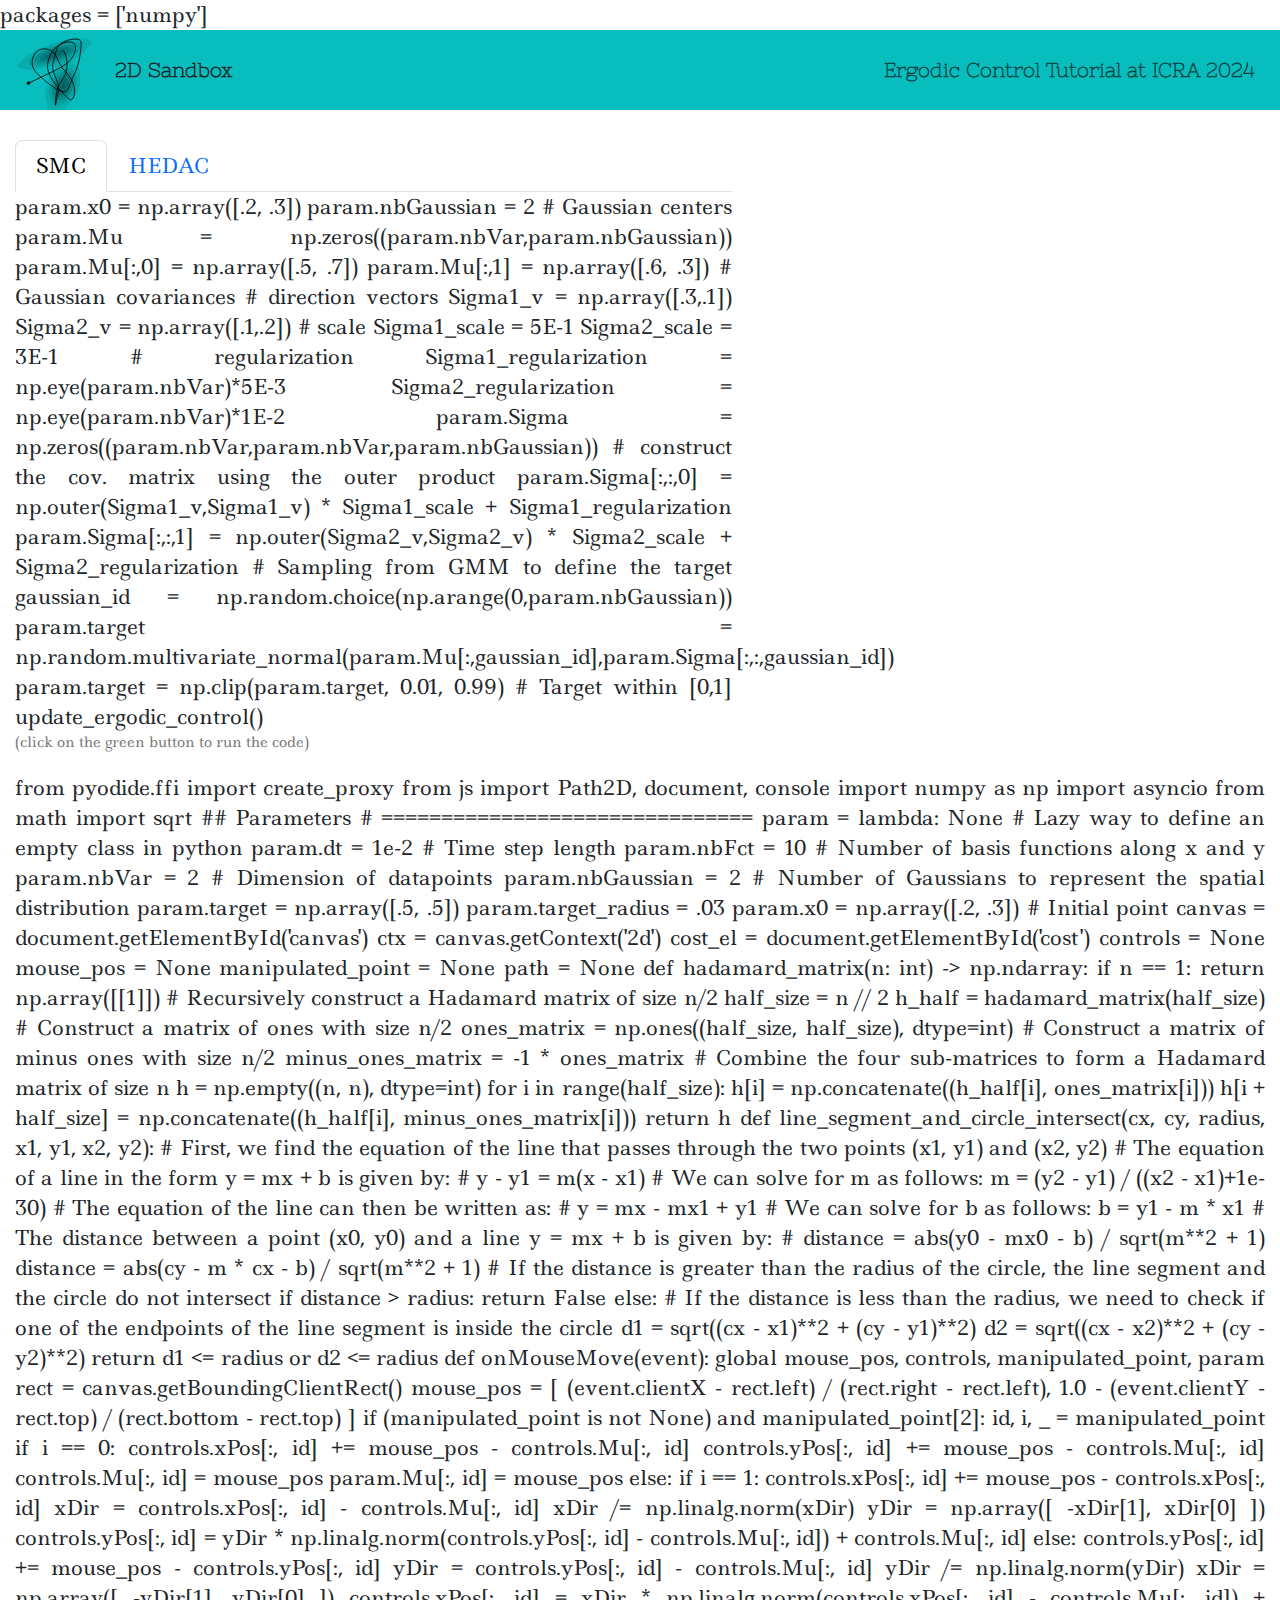
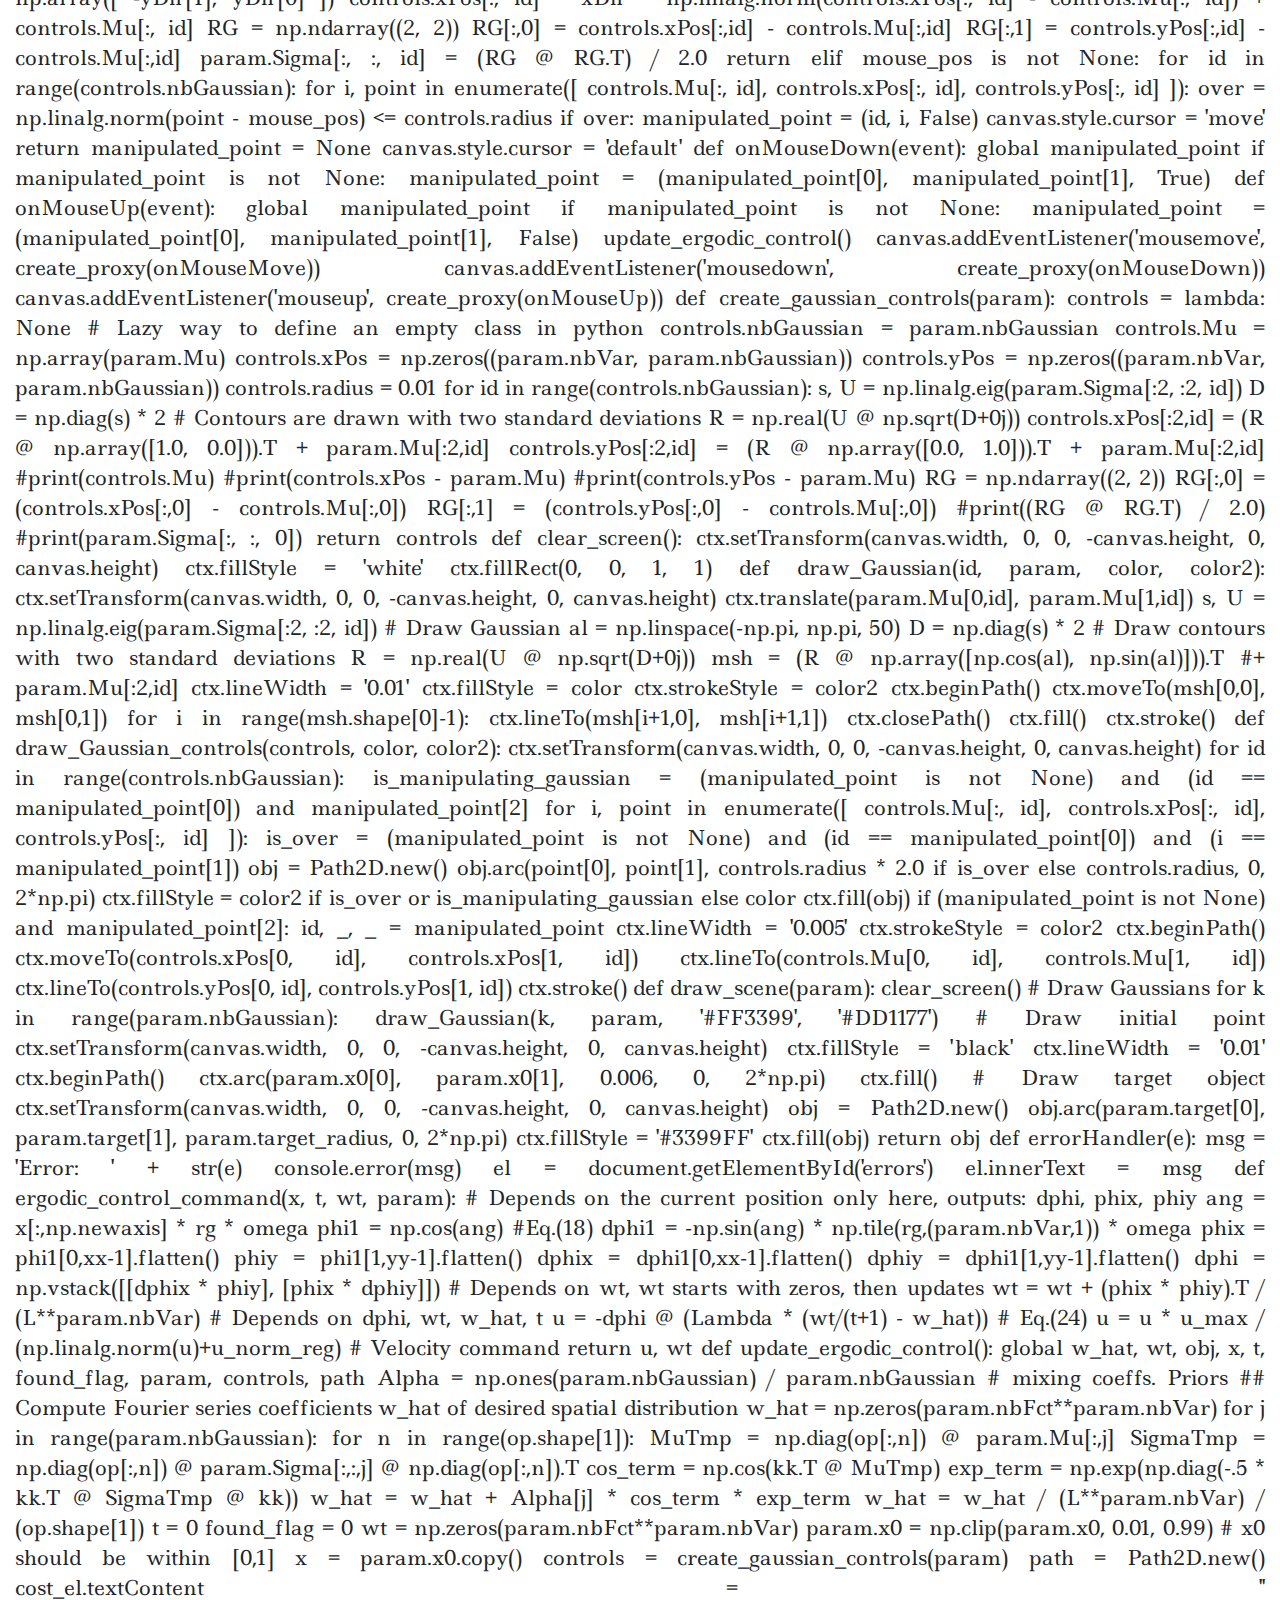
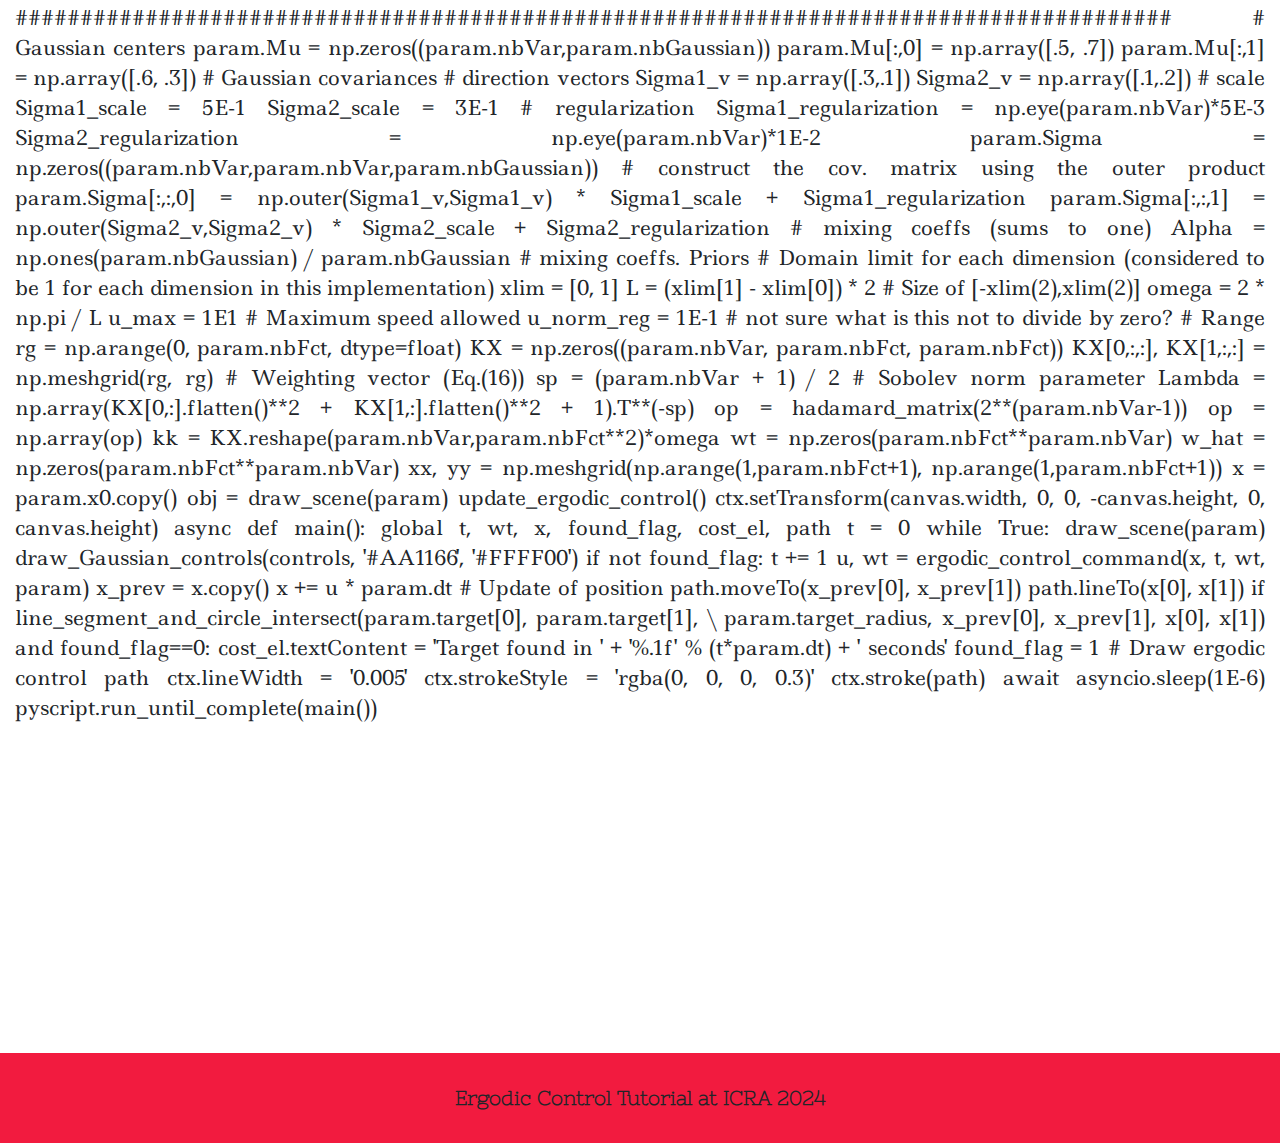
==== sandbox.html @ 222ddbcb "Gaussian UI added" ====
<!DOCTYPE html>
<html lang="en">
<head>
<meta charset="utf-8">
<meta name="viewport" content="width=device-width, initial-scale=1, shrink-to-fit=no">
<meta name="description" content="Ergodic control">
<meta name="author" content="Sylvain Calinon">
<title>ICRA 2024 Tutorial on Ergodic Control</title>

<link rel='stylesheet' href='https://cdn.jsdelivr.net/npm/bootstrap@5.3.0-alpha3/dist/css/bootstrap.min.css'>
<link rel="stylesheet" href="https://cdn.jsdelivr.net/npm/bootstrap-icons@1.9.1/font/bootstrap-icons.css">
<!--<link rel='stylesheet' href='https://fonts.googleapis.com/css?family=Barlow+Condensed|Montserrat&display=swap'>-->
<!--<link rel='stylesheet' href='https://fonts.googleapis.com/css?family=Arvo|Lato&display=swap'>-->
<!--<link rel='stylesheet' href='https://fonts.googleapis.com/css?family=Sedgwick+Ave+Display|Andika&display=swap'>-->
<link rel='stylesheet' href='https://fonts.googleapis.com/css?family=Nixie+One|Ledger|Roboto+Mono&display=swap'>

<script defer src='https://cdn.jsdelivr.net/npm/bootstrap@5.3.0-alpha3/dist/js/bootstrap.bundle.min.js'></script>

<script defer src="https://pyscript.net/latest/pyscript.min.js"></script>
<py-config type="toml">
	packages = ['numpy']
</py-config>
<link href="https://pyscript.net/latest/pyscript.css" rel="stylesheet"/>

<link rel="stylesheet" href="css/style.css">

</head>

<body id="page-top">

<!--   
<nav class="navbar navbar-default" style="margin-top: 0">
  <div class="container-fluid">
    <div class="navbar-header">
      <a class="navbar-brand" href="#"> <img id="logo" src="http://i.imgur.com/McZjymS.png"></a>
    </div>
  </div>
</nav>
--->    

<nav class="navbar navbar-expand-md navbar-light mybg-header p-0">
    <div class="container-fluid">
        <div class="navbar-header">
			<a class="navbar-brand" href="index.html"><img style="height: 80px;" src="images/ergodic-logo.svg"></a>
		</div>
        <button class="navbar-toggler ms-auto" type="button" data-bs-toggle="collapse" data-bs-target="#collapseNavbar">
            <span class="navbar-toggler-icon"></span>
        </button>
        <div class="navbar-collapse collapse" id="collapseNavbar">
            2D Sandbox
            <ul class="navbar-nav ms-auto">   
				<li class="nav-item">
				  <a class="nav-link js-scroll-trigger" target="_blank" href="index.html">Ergodic Control Tutorial at ICRA 2024</a>
				</li>
            </ul>
        </div>
    </div>
</nav>


<div class="container-fluid">
<div class="row">
<!--<div class="col-sm-1"></div>-->
<div class="col-sm-7">

<br>

<ul class="nav nav-tabs" id="myTab" role="tablist">
<li class="nav-item" role="presentation">
<button aria-controls="SMC-tab-pane" aria-selected="true" class="nav-link active" data-bs-target="#SMC-tab-pane" data-bs-toggle="tab" id="SMC-tab" role="tab" type="button">SMC</button>
</li>
<li class="nav-item" role="presentation"> <button aria-controls="HEDAC-tab-pane" aria-selected="false" class="nav-link" data-bs-target="#HEDAC-tab-pane" data-bs-toggle="tab" id="HEDAC-tab" role="tab" type="button">HEDAC</button>
</li>
</ul>
<div class="tab-content" id="myTabContent">
<div aria-labelledby="SMC-tab" class="tab-pane fade show active" id="SMC-tab-pane" role="tabpanel" tabindex="0">
<py-repl error="errors" output="output">
param.x0 = np.array([.2, .3])

param.nbGaussian = 2

# Gaussian centers
param.Mu = np.zeros((param.nbVar,param.nbGaussian))
param.Mu[:,0] = np.array([.5, .7])
param.Mu[:,1] =  np.array([.6, .3])

# Gaussian covariances
# direction vectors
Sigma1_v = np.array([.3,.1])
Sigma2_v = np.array([.1,.2])
# scale
Sigma1_scale = 5E-1
Sigma2_scale = 3E-1
# regularization
Sigma1_regularization = np.eye(param.nbVar)*5E-3
Sigma2_regularization = np.eye(param.nbVar)*1E-2
param.Sigma = np.zeros((param.nbVar,param.nbVar,param.nbGaussian))
# construct the cov. matrix using the outer product
param.Sigma[:,:,0] = np.outer(Sigma1_v,Sigma1_v) * Sigma1_scale + Sigma1_regularization
param.Sigma[:,:,1] = np.outer(Sigma2_v,Sigma2_v) * Sigma2_scale + Sigma2_regularization

# Sampling from GMM to define the target
gaussian_id = np.random.choice(np.arange(0,param.nbGaussian))
param.target = np.random.multivariate_normal(param.Mu[:,gaussian_id],param.Sigma[:,:,gaussian_id])
param.target = np.clip(param.target, 0.01, 0.99) # Target within [0,1]

update_ergodic_control()
</py-repl><br/>
</div>
<div aria-labelledby="HEDAC-tab" class="tab-pane fade" id="HEDAC-tab-pane" role="tabpanel" tabindex="0">
<py-repl error="errors" output="output">
param.x0 = np.array([.2, .3])

param.nbGaussian = 5
param.Mu = np.zeros((param.nbVar,param.nbGaussian))
param.Sigma = np.zeros((param.nbVar,param.nbVar,param.nbGaussian))
for i in range(param.nbGaussian):
  param.Mu[:,i] = np.random.uniform(0.1,0.9,param.nbVar)
  sigma_v = np.random.uniform(-1,1,param.nbVar)
  sigma_scale = np.random.uniform(0,0.1,1)
  sigma_regularization = np.random.uniform(0,0.01,1)
  sigma_v = sigma_v / np.linalg.norm(sigma_v)
  param.Sigma[:,:,i] = np.outer(sigma_v,sigma_v) * sigma_scale + sigma_regularization

# Sampling from GMM to define the target
gaussian_id = np.random.choice(np.arange(0,param.nbGaussian))
param.target = np.random.multivariate_normal(param.Mu[:,gaussian_id],param.Sigma[:,:,gaussian_id])
param.target = np.clip(param.target, 0.01, 0.99) # Target within [0,1]

update_ergodic_control()
</py-repl>
</div>
</div>
<p id="repl-out" style="font-size: 70%; color: #777777;">(click on the green button to run the code)</p>
<p id="repl-err" style="font-size: 70%; color: #880000;"></p>
</div> <!--sm-7-->
<div class="col-sm-5">
<div class="sticky-sm-top" style="padding: 2rem 1rem 1rem 1rem;">
<canvas height="900px" id="canvas" style="width:100%;" width="900px"></canvas>
<form>
<div class="row">
<div class="col-md"><center><span id="cost"></span></center></div>
</div>
</form>
</div>
</div> <!--sm-5-->
</div> <!--row-->

<py-script>
from pyodide.ffi import create_proxy
from js import Path2D, document, console
import numpy as np
import asyncio
from math import sqrt

## Parameters
# ===============================
param = lambda: None # Lazy way to define an empty class in python
param.dt = 1e-2 # Time step length
param.nbFct = 10 # Number of basis functions along x and y
param.nbVar = 2 # Dimension of datapoints
param.nbGaussian = 2  # Number of Gaussians to represent the spatial distribution
param.target = np.array([.5, .5])
param.target_radius = .03
param.x0 = np.array([.2, .3]) # Initial point

canvas = document.getElementById('canvas')
ctx = canvas.getContext('2d')
cost_el = document.getElementById('cost')

controls = None
mouse_pos = None
manipulated_point = None
path = None


def hadamard_matrix(n: int) -&gt; np.ndarray:
    if n == 1:
        return np.array([[1]])
    # Recursively construct a Hadamard matrix of size n/2
    half_size = n // 2
    h_half = hadamard_matrix(half_size)
    # Construct a matrix of ones with size n/2
    ones_matrix = np.ones((half_size, half_size), dtype=int)
    # Construct a matrix of minus ones with size n/2
    minus_ones_matrix = -1 * ones_matrix
    # Combine the four sub-matrices to form a Hadamard matrix of size n
    h = np.empty((n, n), dtype=int)
    for i in range(half_size):
        h[i] = np.concatenate((h_half[i], ones_matrix[i]))
        h[i + half_size] = np.concatenate((h_half[i],
            minus_ones_matrix[i]))
    return h


def line_segment_and_circle_intersect(cx, cy, radius, x1, y1, x2, y2):
    # First, we find the equation of the line that passes through the two points (x1, y1) and (x2, y2)
    # The equation of a line in the form y = mx + b is given by:
    #   y - y1 = m(x - x1)
    # We can solve for m as follows:
    m = (y2 - y1) / ((x2 - x1)+1e-30)

    # The equation of the line can then be written as:
    #   y = mx - mx1 + y1
    # We can solve for b as follows:
    b = y1 - m * x1

    # The distance between a point (x0, y0) and a line y = mx + b is given by:
    #   distance = abs(y0 - mx0 - b) / sqrt(m**2 + 1)
    distance = abs(cy - m * cx - b) / sqrt(m**2 + 1)

    # If the distance is greater than the radius of the circle, the line segment and the circle do not intersect
    if distance &gt; radius:
        return False
    else:
        # If the distance is less than the radius, we need to check if one of the endpoints of the line segment is inside the circle
        d1 = sqrt((cx - x1)**2 + (cy - y1)**2)
        d2 = sqrt((cx - x2)**2 + (cy - y2)**2)
        return d1 &lt;= radius or d2 &lt;= radius


def onMouseMove(event):
	global mouse_pos, controls, manipulated_point, param

	rect = canvas.getBoundingClientRect()

	mouse_pos = [
		(event.clientX - rect.left) / (rect.right - rect.left),
		1.0 - (event.clientY - rect.top) / (rect.bottom - rect.top)
	]

	if (manipulated_point is not None) and manipulated_point[2]:
		id, i, _ = manipulated_point

		if i == 0:
			controls.xPos[:, id] += mouse_pos - controls.Mu[:, id]
			controls.yPos[:, id] += mouse_pos - controls.Mu[:, id]
			controls.Mu[:, id] = mouse_pos
			param.Mu[:, id] = mouse_pos

		else:
			if i == 1:
				controls.xPos[:, id] += mouse_pos - controls.xPos[:, id]

				xDir = controls.xPos[:, id] - controls.Mu[:, id]
				xDir /= np.linalg.norm(xDir)

				yDir = np.array([ -xDir[1], xDir[0] ])

				controls.yPos[:, id] = yDir * np.linalg.norm(controls.yPos[:, id] - controls.Mu[:, id]) + controls.Mu[:, id]

			else:
				controls.yPos[:, id] += mouse_pos - controls.yPos[:, id]

				yDir = controls.yPos[:, id] - controls.Mu[:, id]
				yDir /= np.linalg.norm(yDir)

				xDir = np.array([ -yDir[1], yDir[0] ])

				controls.xPos[:, id] = xDir * np.linalg.norm(controls.xPos[:, id] - controls.Mu[:, id]) + controls.Mu[:, id]

			RG = np.ndarray((2, 2))
			RG[:,0] = controls.xPos[:,id] - controls.Mu[:,id]
			RG[:,1] = controls.yPos[:,id] - controls.Mu[:,id]

			param.Sigma[:, :, id] = (RG @ RG.T) / 2.0

		return

	elif mouse_pos is not None:
		for id in range(controls.nbGaussian):
			for i, point in enumerate([ controls.Mu[:, id], controls.xPos[:, id], controls.yPos[:, id] ]):
				over = np.linalg.norm(point - mouse_pos) <= controls.radius

				if over:
					manipulated_point = (id, i, False)
					canvas.style.cursor = 'move'
					return

	manipulated_point = None
	canvas.style.cursor = 'default'


def onMouseDown(event):
	global manipulated_point
	if manipulated_point is not None:
		manipulated_point = (manipulated_point[0], manipulated_point[1], True)


def onMouseUp(event):
	global manipulated_point
	if manipulated_point is not None:
		manipulated_point = (manipulated_point[0], manipulated_point[1], False)
		update_ergodic_control()


canvas.addEventListener('mousemove', create_proxy(onMouseMove))
canvas.addEventListener('mousedown', create_proxy(onMouseDown))
canvas.addEventListener('mouseup', create_proxy(onMouseUp))


def create_gaussian_controls(param):
	controls = lambda: None # Lazy way to define an empty class in python
	controls.nbGaussian = param.nbGaussian
	controls.Mu = np.array(param.Mu)
	controls.xPos = np.zeros((param.nbVar, param.nbGaussian))
	controls.yPos = np.zeros((param.nbVar, param.nbGaussian))
	controls.radius = 0.01

	for id in range(controls.nbGaussian):
		s, U = np.linalg.eig(param.Sigma[:2, :2, id])
		D = np.diag(s) * 2 # Contours are drawn with two standard deviations
		R = np.real(U @ np.sqrt(D+0j))

		controls.xPos[:2,id] = (R @ np.array([1.0, 0.0])).T + param.Mu[:2,id]
		controls.yPos[:2,id] = (R @ np.array([0.0, 1.0])).T + param.Mu[:2,id]

	#print(controls.Mu)
	#print(controls.xPos - param.Mu)
	#print(controls.yPos - param.Mu)

	RG = np.ndarray((2, 2))
	RG[:,0] = (controls.xPos[:,0] - controls.Mu[:,0])
	RG[:,1] = (controls.yPos[:,0] - controls.Mu[:,0])

	#print((RG @ RG.T) / 2.0)
	#print(param.Sigma[:, :, 0])

	return controls


def clear_screen():
	ctx.setTransform(canvas.width, 0, 0, -canvas.height, 0, canvas.height)
	ctx.fillStyle = 'white'
	ctx.fillRect(0, 0, 1, 1)


def draw_Gaussian(id, param, color, color2):
	ctx.setTransform(canvas.width, 0, 0, -canvas.height, 0, canvas.height)
	ctx.translate(param.Mu[0,id], param.Mu[1,id])

	s, U = np.linalg.eig(param.Sigma[:2, :2, id])

	# Draw Gaussian
	al = np.linspace(-np.pi, np.pi, 50)
	D = np.diag(s) * 2 # Draw contours with two standard deviations
	R = np.real(U @ np.sqrt(D+0j))

	msh = (R @ np.array([np.cos(al), np.sin(al)])).T #+ param.Mu[:2,id]

	ctx.lineWidth = '0.01'
	ctx.fillStyle = color
	ctx.strokeStyle = color2

	ctx.beginPath()
	ctx.moveTo(msh[0,0], msh[0,1])
	for i in range(msh.shape[0]-1):
		ctx.lineTo(msh[i+1,0], msh[i+1,1])
	ctx.closePath()
	ctx.fill()
	ctx.stroke()


def draw_Gaussian_controls(controls, color, color2):
	ctx.setTransform(canvas.width, 0, 0, -canvas.height, 0, canvas.height)

	for id in range(controls.nbGaussian):
		is_manipulating_gaussian = (manipulated_point is not None) and (id == manipulated_point[0]) and manipulated_point[2]

		for i, point in enumerate([ controls.Mu[:, id], controls.xPos[:, id], controls.yPos[:, id] ]):
			is_over = (manipulated_point is not None) and (id == manipulated_point[0]) and (i == manipulated_point[1])

			obj = Path2D.new()
			obj.arc(point[0], point[1], controls.radius * 2.0 if is_over else controls.radius, 0, 2*np.pi)
			ctx.fillStyle = color2 if is_over or is_manipulating_gaussian else color
			ctx.fill(obj)

	if (manipulated_point is not None) and manipulated_point[2]:
		id, _, _ = manipulated_point
		ctx.lineWidth = '0.005'
		ctx.strokeStyle = color2
		ctx.beginPath()
		ctx.moveTo(controls.xPos[0, id], controls.xPos[1, id])
		ctx.lineTo(controls.Mu[0, id], controls.Mu[1, id])
		ctx.lineTo(controls.yPos[0, id], controls.yPos[1, id])
		ctx.stroke()


def draw_scene(param):
	clear_screen()
	# Draw Gaussians
	for k in range(param.nbGaussian):
		draw_Gaussian(k, param, '#FF3399', '#DD1177')
	# Draw initial point
	ctx.setTransform(canvas.width, 0, 0, -canvas.height, 0, canvas.height)
	ctx.fillStyle = 'black'
	ctx.lineWidth = '0.01'
	ctx.beginPath()
	ctx.arc(param.x0[0], param.x0[1], 0.006, 0, 2*np.pi)
	ctx.fill()
	# Draw target object
	ctx.setTransform(canvas.width, 0, 0, -canvas.height, 0, canvas.height)
	obj = Path2D.new()
	obj.arc(param.target[0], param.target[1], param.target_radius, 0, 2*np.pi)
	ctx.fillStyle = '#3399FF'
	ctx.fill(obj)
	return obj


def errorHandler(e):
	msg = 'Error: ' + str(e)
	console.error(msg)
	el = document.getElementById('errors')
	el.innerText = msg


def ergodic_control_command(x, t, wt, param):
	# Depends on the current position only here, outputs: dphi, phix, phiy
	ang = x[:,np.newaxis] * rg * omega
	phi1 = np.cos(ang) #Eq.(18)
	dphi1 = -np.sin(ang) * np.tile(rg,(param.nbVar,1)) * omega
	phix = phi1[0,xx-1].flatten()
	phiy = phi1[1,yy-1].flatten()
	dphix = dphi1[0,xx-1].flatten()
	dphiy = dphi1[1,yy-1].flatten()
	dphi = np.vstack([[dphix * phiy], [phix * dphiy]])
	# Depends on wt, wt starts with zeros, then updates
	wt = wt + (phix * phiy).T / (L**param.nbVar)

	# Depends on dphi, wt, w_hat, t
	u = -dphi @ (Lambda * (wt/(t+1) - w_hat)) # Eq.(24)
	u = u * u_max / (np.linalg.norm(u)+u_norm_reg) # Velocity command

	return u, wt


def update_ergodic_control():
	global w_hat, wt, obj, x, t, found_flag, param, controls, path
	Alpha = np.ones(param.nbGaussian) / param.nbGaussian # mixing coeffs. Priors

	## Compute Fourier series coefficients w_hat of desired spatial distribution
	w_hat = np.zeros(param.nbFct**param.nbVar)
	for j in range(param.nbGaussian):
		for n in range(op.shape[1]):
			MuTmp = np.diag(op[:,n]) @ param.Mu[:,j]
			SigmaTmp = np.diag(op[:,n]) @ param.Sigma[:,:,j] @ np.diag(op[:,n]).T
			cos_term = np.cos(kk.T @ MuTmp)
			exp_term = np.exp(np.diag(-.5 * kk.T @ SigmaTmp @ kk))
			w_hat = w_hat + Alpha[j] * cos_term * exp_term
	w_hat = w_hat / (L**param.nbVar) / (op.shape[1])
	t = 0
	found_flag = 0
	wt = np.zeros(param.nbFct**param.nbVar)
	param.x0 = np.clip(param.x0, 0.01, 0.99) # x0 should be within [0,1]
	x = param.x0.copy()

	controls = create_gaussian_controls(param)
	path = Path2D.new()
	cost_el.textContent = ''


#########################################################################################

# Gaussian centers
param.Mu = np.zeros((param.nbVar,param.nbGaussian))
param.Mu[:,0] = np.array([.5, .7])
param.Mu[:,1] =  np.array([.6, .3])

# Gaussian covariances
# direction vectors
Sigma1_v = np.array([.3,.1])
Sigma2_v = np.array([.1,.2])
# scale
Sigma1_scale = 5E-1
Sigma2_scale = 3E-1
# regularization
Sigma1_regularization = np.eye(param.nbVar)*5E-3
Sigma2_regularization = np.eye(param.nbVar)*1E-2
param.Sigma = np.zeros((param.nbVar,param.nbVar,param.nbGaussian))
# construct the cov. matrix using the outer product
param.Sigma[:,:,0] = np.outer(Sigma1_v,Sigma1_v) * Sigma1_scale + Sigma1_regularization
param.Sigma[:,:,1] = np.outer(Sigma2_v,Sigma2_v) * Sigma2_scale + Sigma2_regularization

# mixing coeffs (sums to one)
Alpha = np.ones(param.nbGaussian) / param.nbGaussian # mixing coeffs. Priors

# Domain limit for each dimension (considered to be 1 for each dimension in this implementation)
xlim = [0, 1]
L = (xlim[1] - xlim[0]) * 2 # Size of [-xlim(2),xlim(2)]
omega = 2 * np.pi / L
u_max = 1E1 # Maximum speed allowed
u_norm_reg = 1E-1 # not sure what is this not to divide by zero?

# Range
rg = np.arange(0, param.nbFct, dtype=float)
KX = np.zeros((param.nbVar, param.nbFct, param.nbFct))
KX[0,:,:], KX[1,:,:] = np.meshgrid(rg, rg)

# Weighting vector (Eq.(16))
sp = (param.nbVar + 1) / 2 # Sobolev norm parameter
Lambda = np.array(KX[0,:].flatten()**2 + KX[1,:].flatten()**2 + 1).T**(-sp)
op = hadamard_matrix(2**(param.nbVar-1))
op = np.array(op)
kk = KX.reshape(param.nbVar,param.nbFct**2)*omega
wt = np.zeros(param.nbFct**param.nbVar)

w_hat = np.zeros(param.nbFct**param.nbVar)
xx, yy = np.meshgrid(np.arange(1,param.nbFct+1), np.arange(1,param.nbFct+1))
x = param.x0.copy()

obj = draw_scene(param)
update_ergodic_control()
ctx.setTransform(canvas.width, 0, 0, -canvas.height, 0, canvas.height)

async def main():
	global t, wt, x, found_flag, cost_el, path
	t = 0
	while True:
		draw_scene(param)
		draw_Gaussian_controls(controls, '#AA1166', '#FFFF00')

		if not found_flag:
			t += 1
			u, wt = ergodic_control_command(x, t, wt, param)
			x_prev = x.copy()
			x += u * param.dt # Update of position

			path.moveTo(x_prev[0], x_prev[1])
			path.lineTo(x[0], x[1])

			if line_segment_and_circle_intersect(param.target[0], param.target[1], \
					param.target_radius, x_prev[0], x_prev[1], x[0], x[1]) and found_flag==0:
				cost_el.textContent = 'Target found in ' + '%.1f' % (t*param.dt) + ' seconds'
				found_flag = 1

		# Draw ergodic control path
		ctx.lineWidth = '0.005'
		ctx.strokeStyle = 'rgba(0, 0, 0, 0.3)'
		ctx.stroke(path)

		await asyncio.sleep(1E-6)

pyscript.run_until_complete(main())
</py-script>
</div> <!--container-->

<br><br><br><br><br><br><br><br><br><br><br>

<div class="navbar-light mybg-footer">
<br>
<center>Ergodic Control Tutorial at ICRA 2024</center>
<br>
</div>

</body>
</html>
---- css/style.css ----
html {
  font-size: 125%;
}

header {
	padding: 154px 0 100px;
}

section {
	padding: 100px 0;
}

body {
	font-family: 'Ledger', sans-serif;
	text-align: justify;
}

h2 {
	font-family: 'Nixie One', sans-serif;
    font-weight: bold;
    font-style: normal;
	font-size: 38px;
	padding: 0 0 30px 0;
}

a { 
	color: #1B7E0C; 
	text-decoration: none;
} 

a:hover { 
	color: #29BF12; 
} 

/*
https://coolors.co/29bf12-abff4f-08bdbd-f21b3f-ff9914
*/

/*
.autohide {
	position: fixed;
    top: 0;
    right: 0;
    left: 0;
    width: 100%;
    z-index: 1030;
}
.scrolled-down {
	transform:translateY(-100%); transition: all 0.3s ease-in-out;
}
.scrolled-up {
	transform:translateY(0); transition: all 0.3s ease-in-out;
}
*/
	
.mybg-header {
    background-color: #08BDBD;
    font-family: 'Nixie One', sans-serif;
    font-weight: bold;
}

.mybg-light {
    background-color: #F4F4F2;
}

.mybg-dark {
    background-color: #E8E8E8;
}

.mybg-schedule {
	font-family: 'Roboto Mono', sans-serif;
}

.mybg-footer {
    background-color: #F21B3F;
    font-family: 'Nixie One', sans-serif;
    font-weight: bold;
}

.py-repl-editor{
  background: #EEEEEE;
  box-sizing: border-box;
  border-width: 0px;
  border-style: solid;
  border-color: rgb(209, 13, 19)
}

.spinner::after {
  content: "";
  box-sizing: border-box;
  width: 60px;
  height: 60px;
  position: absolute;
  top: calc(50% - 30px);
  left: calc(50% - 30px);
  border-radius: 50%;
}
.py-overlay {
  top: 0;
  width: 110px;
  height: 80px;
  justify-content: center;
  align-items: center;
  opacity: 0.5;
  background: rgba(0, 0, 0, 1);
}
.py-pop-up {
  text-align: center;
  width: 80px;
}
.py-pop-up p {
  font-size: 0px;
  margin: 0px;
}

.generated-menu-item{
  text-align: left;
}

.py-repl-run-button {
  opacity: 1;
}
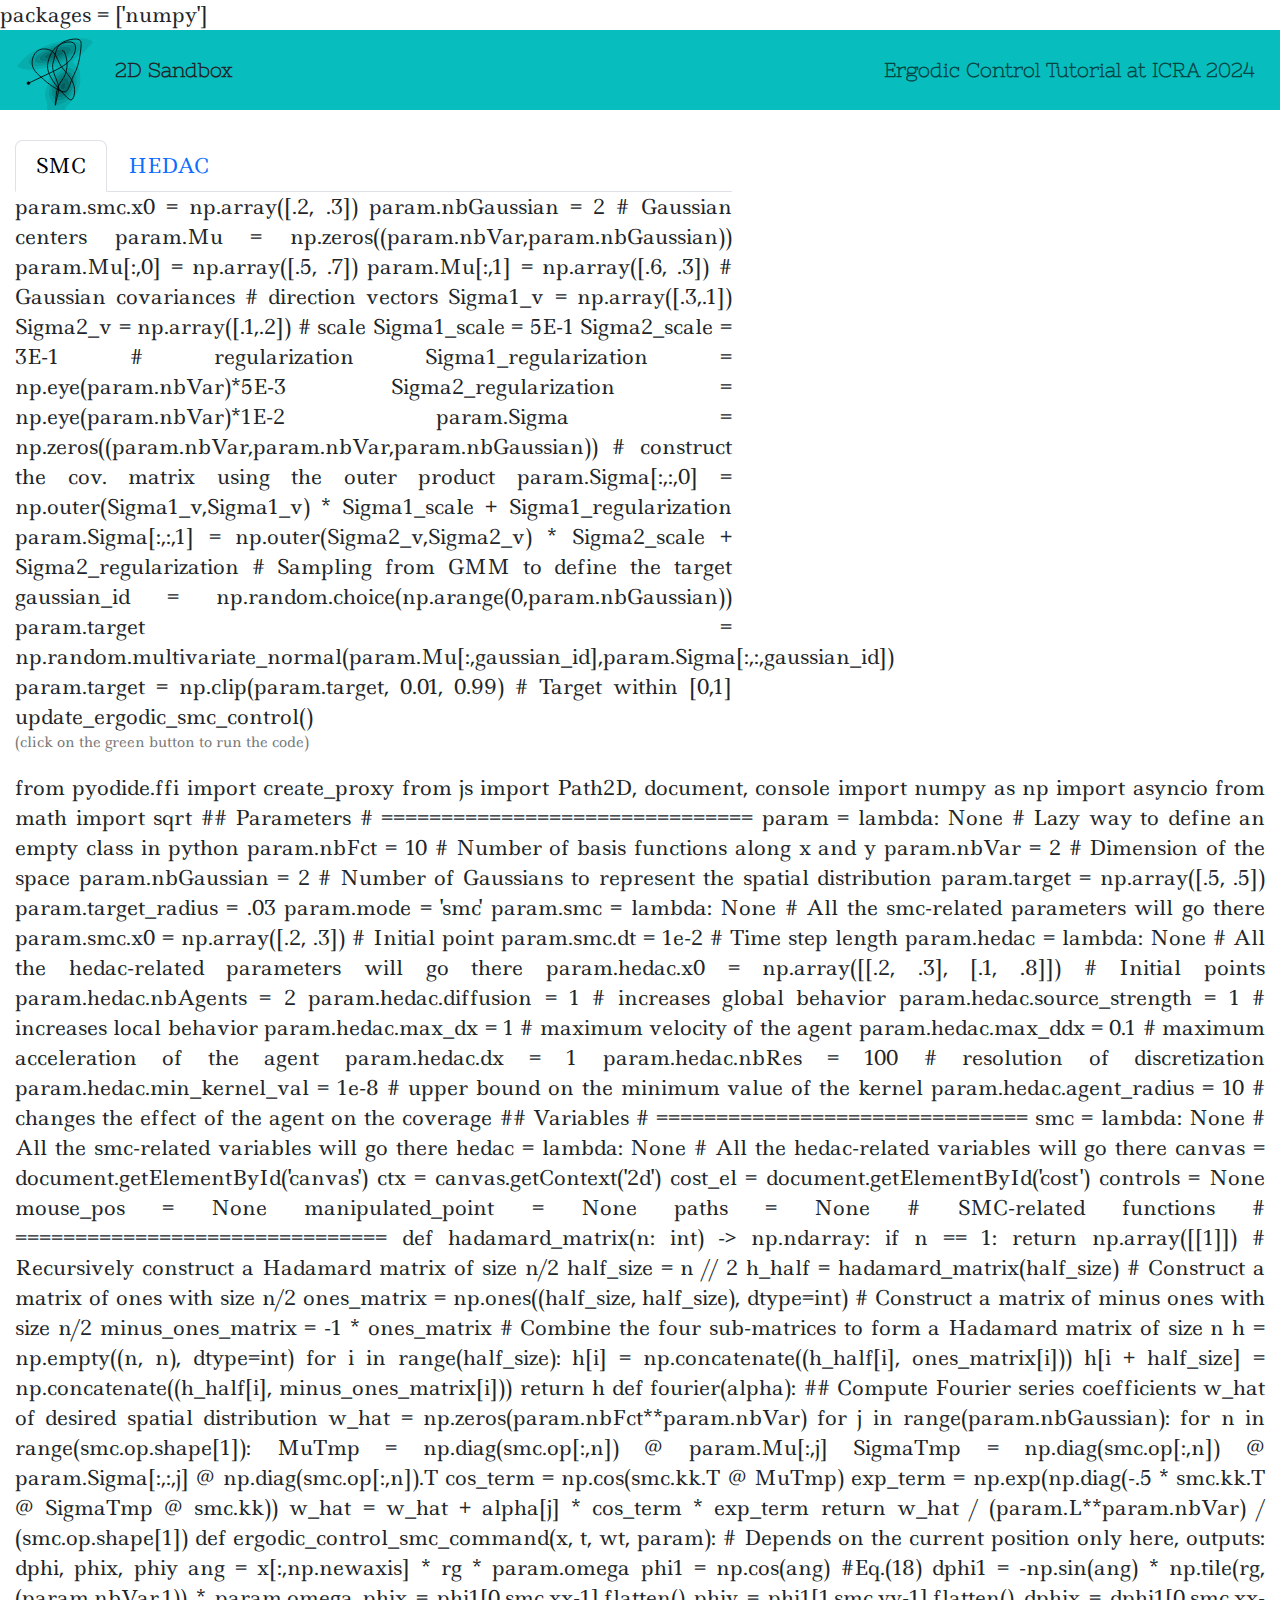
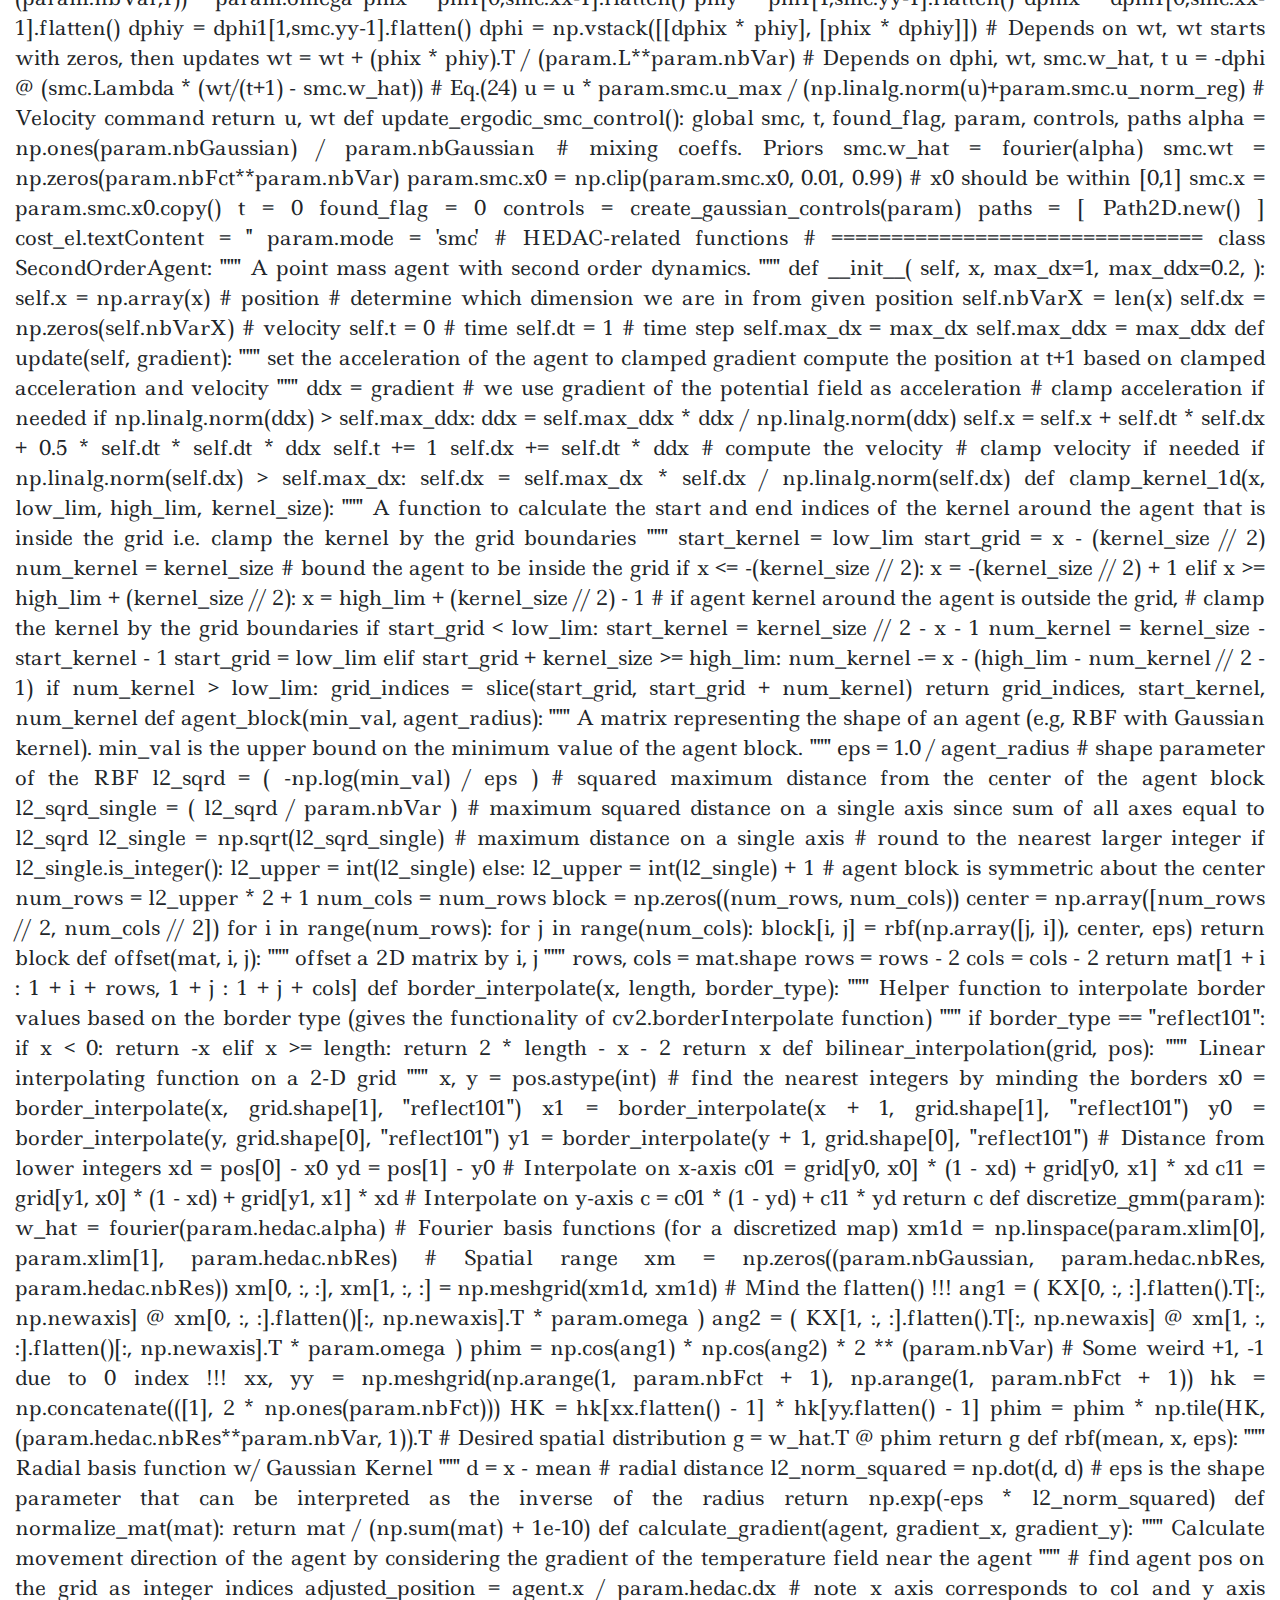
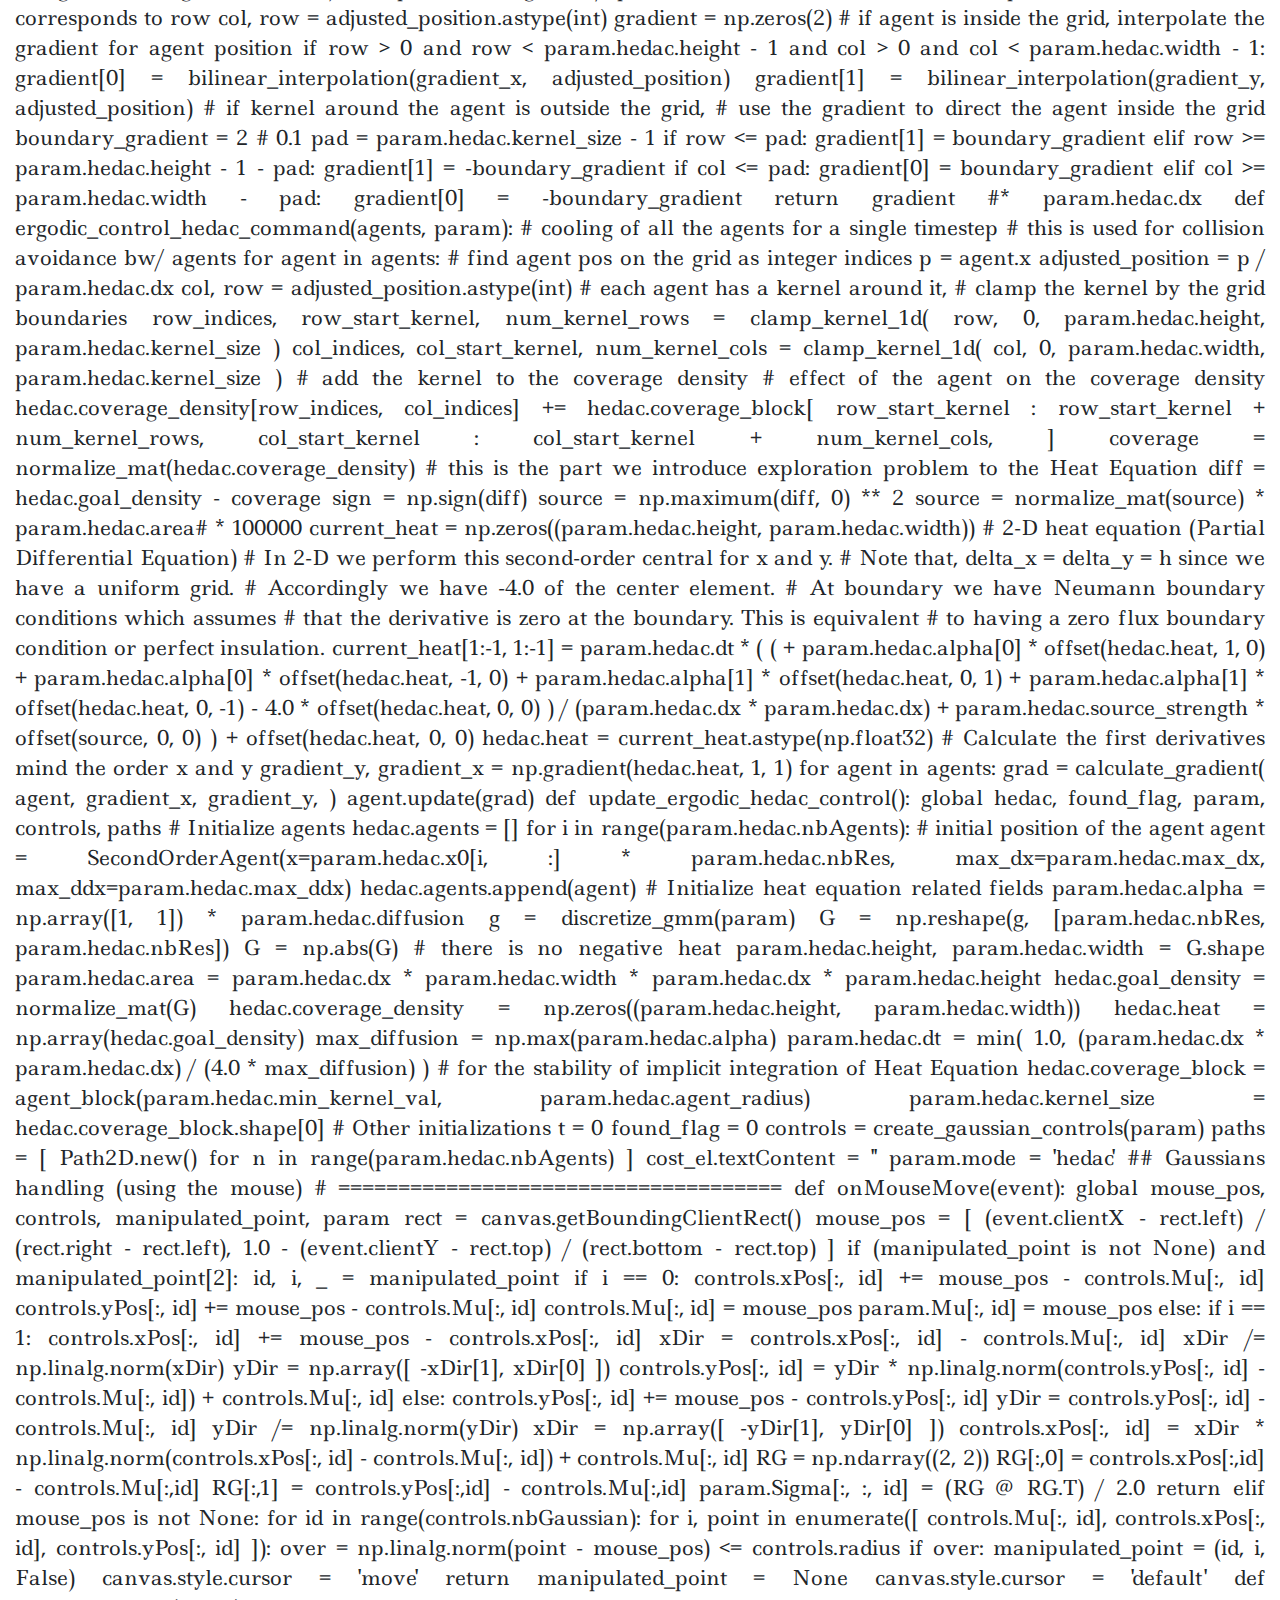
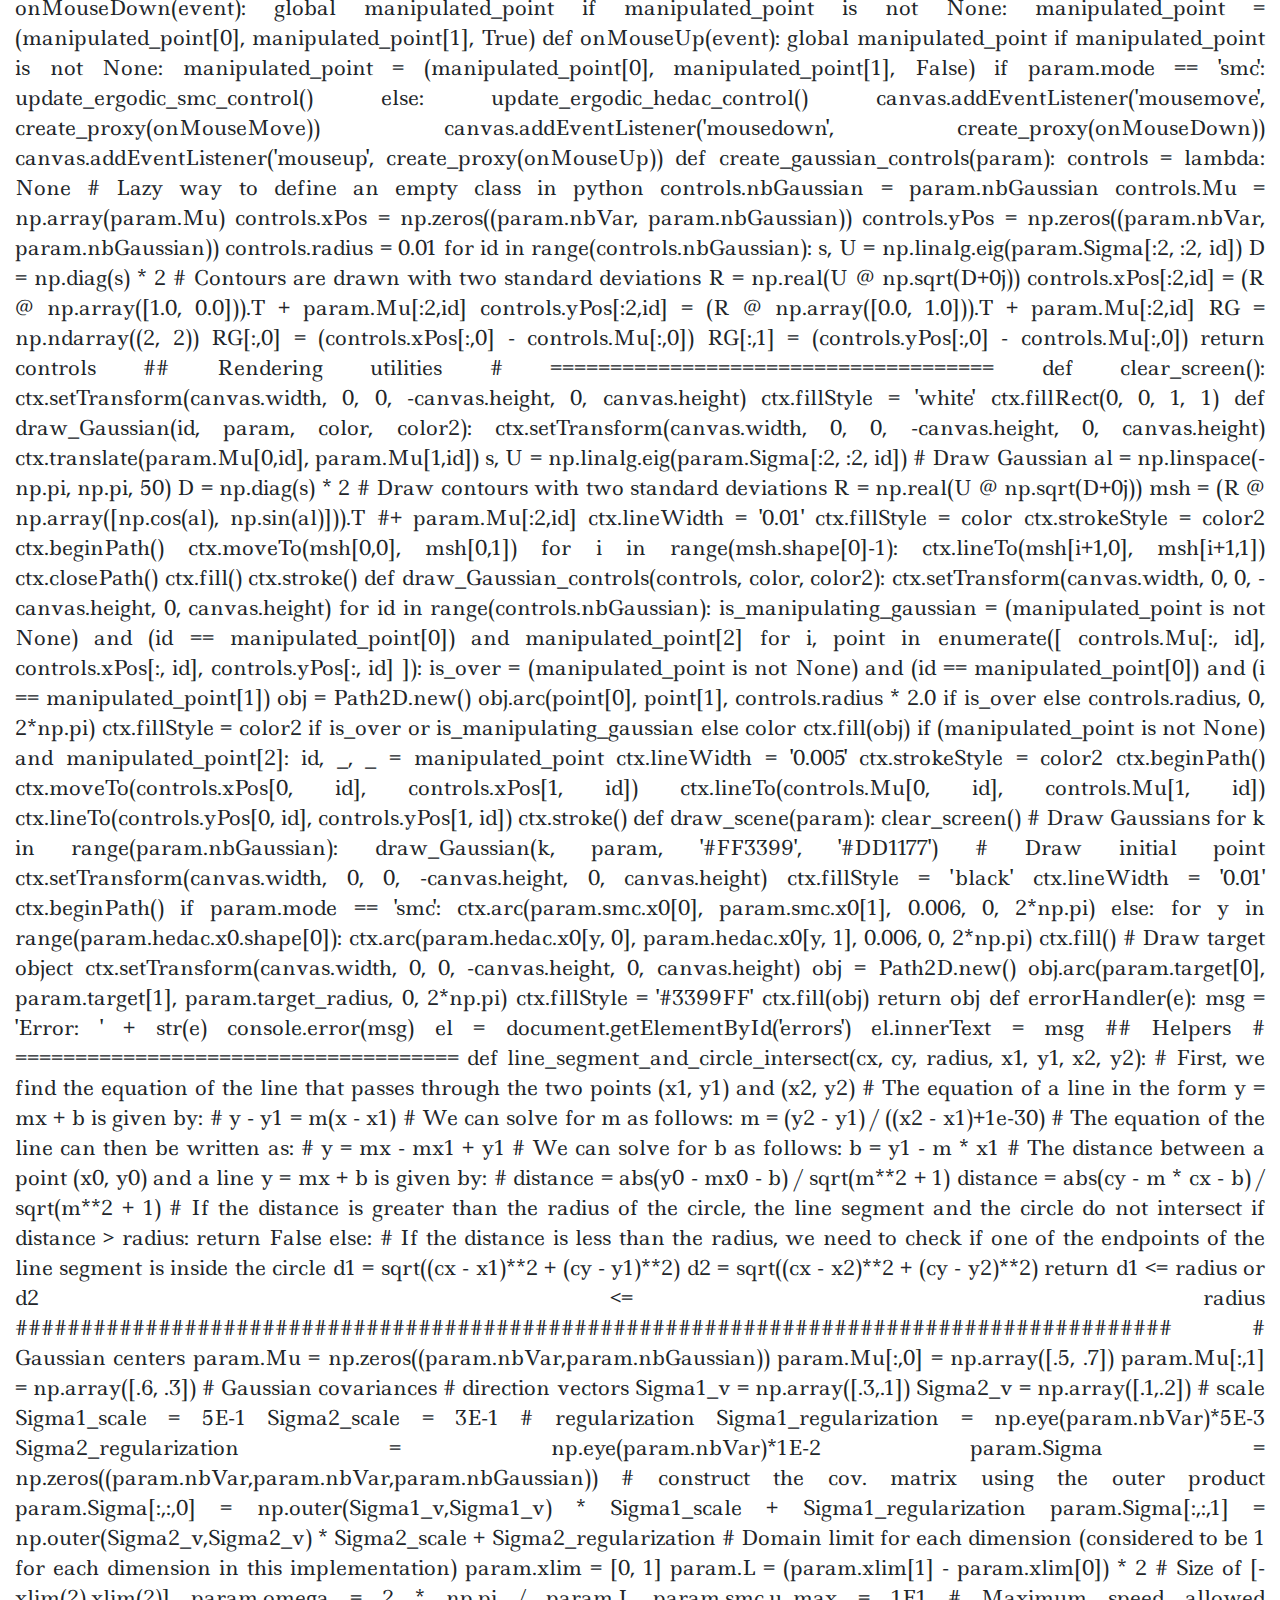
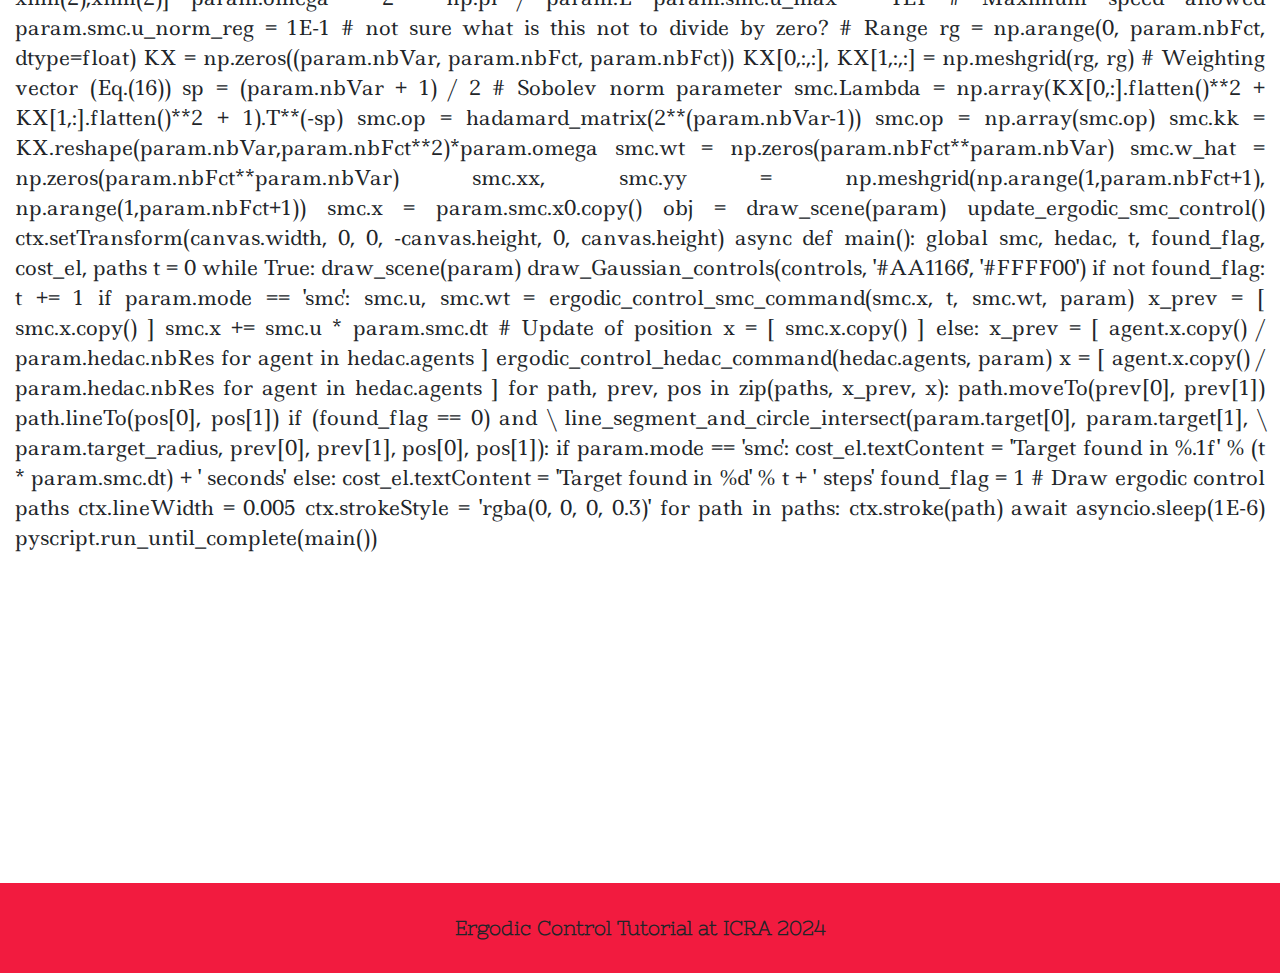
==== commit 77402e17: "HEDAC added" ====
--- a/sandbox.html
+++ b/sandbox.html
@@ -31,30 +31,30 @@
 <!--   
 <nav class="navbar navbar-default" style="margin-top: 0">
   <div class="container-fluid">
-    <div class="navbar-header">
-      <a class="navbar-brand" href="#"> <img id="logo" src="http://i.imgur.com/McZjymS.png"></a>
-    </div>
+	<div class="navbar-header">
+	  <a class="navbar-brand" href="#"> <img id="logo" src="http://i.imgur.com/McZjymS.png"></a>
+	</div>
   </div>
 </nav>
---->    
+--->	
 
 <nav class="navbar navbar-expand-md navbar-light mybg-header p-0">
-    <div class="container-fluid">
-        <div class="navbar-header">
+	<div class="container-fluid">
+		<div class="navbar-header">
 			<a class="navbar-brand" href="index.html"><img style="height: 80px;" src="images/ergodic-logo.svg"></a>
 		</div>
-        <button class="navbar-toggler ms-auto" type="button" data-bs-toggle="collapse" data-bs-target="#collapseNavbar">
-            <span class="navbar-toggler-icon"></span>
-        </button>
-        <div class="navbar-collapse collapse" id="collapseNavbar">
-            2D Sandbox
-            <ul class="navbar-nav ms-auto">   
+		<button class="navbar-toggler ms-auto" type="button" data-bs-toggle="collapse" data-bs-target="#collapseNavbar">
+			<span class="navbar-toggler-icon"></span>
+		</button>
+		<div class="navbar-collapse collapse" id="collapseNavbar">
+			2D Sandbox
+			<ul class="navbar-nav ms-auto">	  
 				<li class="nav-item">
 				  <a class="nav-link js-scroll-trigger" target="_blank" href="index.html">Ergodic Control Tutorial at ICRA 2024</a>
 				</li>
-            </ul>
-        </div>
-    </div>
+			</ul>
+		</div>
+	</div>
 </nav>
 
 
@@ -75,14 +75,14 @@
 <div class="tab-content" id="myTabContent">
 <div aria-labelledby="SMC-tab" class="tab-pane fade show active" id="SMC-tab-pane" role="tabpanel" tabindex="0">
 <py-repl error="errors" output="output">
-param.x0 = np.array([.2, .3])
+param.smc.x0 = np.array([.2, .3])
 
 param.nbGaussian = 2
 
 # Gaussian centers
 param.Mu = np.zeros((param.nbVar,param.nbGaussian))
 param.Mu[:,0] = np.array([.5, .7])
-param.Mu[:,1] =  np.array([.6, .3])
+param.Mu[:,1] =	 np.array([.6, .3])
 
 # Gaussian covariances
 # direction vectors
@@ -104,30 +104,42 @@
 param.target = np.random.multivariate_normal(param.Mu[:,gaussian_id],param.Sigma[:,:,gaussian_id])
 param.target = np.clip(param.target, 0.01, 0.99) # Target within [0,1]
 
-update_ergodic_control()
-</py-repl><br/>
+update_ergodic_smc_control()
+</py-repl>
 </div>
 <div aria-labelledby="HEDAC-tab" class="tab-pane fade" id="HEDAC-tab-pane" role="tabpanel" tabindex="0">
 <py-repl error="errors" output="output">
-param.x0 = np.array([.2, .3])
-
-param.nbGaussian = 5
+param.hedac.x0 = np.array([[.2, .3], [.1, .8]])
+param.hedac.nbAgents = 2
+
+param.nbGaussian = 2
+
+# Gaussian centers
 param.Mu = np.zeros((param.nbVar,param.nbGaussian))
+param.Mu[:,0] = np.array([.5, .7])
+param.Mu[:,1] =	 np.array([.6, .3])
+
+# Gaussian covariances
+# direction vectors
+Sigma1_v = np.array([.3,.1])
+Sigma2_v = np.array([.1,.2])
+# scale
+Sigma1_scale = 5E-1
+Sigma2_scale = 3E-1
+# regularization
+Sigma1_regularization = np.eye(param.nbVar)*5E-3
+Sigma2_regularization = np.eye(param.nbVar)*1E-2
 param.Sigma = np.zeros((param.nbVar,param.nbVar,param.nbGaussian))
-for i in range(param.nbGaussian):
-  param.Mu[:,i] = np.random.uniform(0.1,0.9,param.nbVar)
-  sigma_v = np.random.uniform(-1,1,param.nbVar)
-  sigma_scale = np.random.uniform(0,0.1,1)
-  sigma_regularization = np.random.uniform(0,0.01,1)
-  sigma_v = sigma_v / np.linalg.norm(sigma_v)
-  param.Sigma[:,:,i] = np.outer(sigma_v,sigma_v) * sigma_scale + sigma_regularization
+# construct the cov. matrix using the outer product
+param.Sigma[:,:,0] = np.outer(Sigma1_v,Sigma1_v) * Sigma1_scale + Sigma1_regularization
+param.Sigma[:,:,1] = np.outer(Sigma2_v,Sigma2_v) * Sigma2_scale + Sigma2_regularization
 
 # Sampling from GMM to define the target
 gaussian_id = np.random.choice(np.arange(0,param.nbGaussian))
 param.target = np.random.multivariate_normal(param.Mu[:,gaussian_id],param.Sigma[:,:,gaussian_id])
 param.target = np.clip(param.target, 0.01, 0.99) # Target within [0,1]
 
-update_ergodic_control()
+update_ergodic_hedac_control()
 </py-repl>
 </div>
 </div>
@@ -156,13 +168,36 @@
 ## Parameters
 # ===============================
 param = lambda: None # Lazy way to define an empty class in python
-param.dt = 1e-2 # Time step length
 param.nbFct = 10 # Number of basis functions along x and y
-param.nbVar = 2 # Dimension of datapoints
+param.nbVar = 2 # Dimension of the space
 param.nbGaussian = 2  # Number of Gaussians to represent the spatial distribution
 param.target = np.array([.5, .5])
 param.target_radius = .03
-param.x0 = np.array([.2, .3]) # Initial point
+
+param.mode = 'smc'
+
+param.smc = lambda: None # All the smc-related parameters will go there
+param.smc.x0 = np.array([.2, .3]) # Initial point
+param.smc.dt = 1e-2 # Time step length
+
+param.hedac = lambda: None # All the hedac-related parameters will go there
+param.hedac.x0 = np.array([[.2, .3], [.1, .8]]) # Initial points
+param.hedac.nbAgents = 2
+param.hedac.diffusion = 1  # increases global behavior
+param.hedac.source_strength = 1	 # increases local behavior
+param.hedac.max_dx = 1 # maximum velocity of the agent
+param.hedac.max_ddx = 0.1 # maximum acceleration of the agent
+param.hedac.dx = 1
+param.hedac.nbRes = 100	# resolution of discretization
+param.hedac.min_kernel_val = 1e-8  # upper bound on the minimum value of the kernel
+param.hedac.agent_radius = 10  # changes the effect of the agent on the coverage
+
+
+## Variables
+# ===============================
+
+smc = lambda: None # All the smc-related variables will go there
+hedac = lambda: None # All the hedac-related variables will go there
 
 canvas = document.getElementById('canvas')
 ctx = canvas.getContext('2d')
@@ -171,53 +206,420 @@
 controls = None
 mouse_pos = None
 manipulated_point = None
-path = None
-
+paths = None
+
+
+# SMC-related functions
+# ===============================
 
 def hadamard_matrix(n: int) -&gt; np.ndarray:
-    if n == 1:
-        return np.array([[1]])
-    # Recursively construct a Hadamard matrix of size n/2
-    half_size = n // 2
-    h_half = hadamard_matrix(half_size)
-    # Construct a matrix of ones with size n/2
-    ones_matrix = np.ones((half_size, half_size), dtype=int)
-    # Construct a matrix of minus ones with size n/2
-    minus_ones_matrix = -1 * ones_matrix
-    # Combine the four sub-matrices to form a Hadamard matrix of size n
-    h = np.empty((n, n), dtype=int)
-    for i in range(half_size):
-        h[i] = np.concatenate((h_half[i], ones_matrix[i]))
-        h[i + half_size] = np.concatenate((h_half[i],
-            minus_ones_matrix[i]))
-    return h
-
-
-def line_segment_and_circle_intersect(cx, cy, radius, x1, y1, x2, y2):
-    # First, we find the equation of the line that passes through the two points (x1, y1) and (x2, y2)
-    # The equation of a line in the form y = mx + b is given by:
-    #   y - y1 = m(x - x1)
-    # We can solve for m as follows:
-    m = (y2 - y1) / ((x2 - x1)+1e-30)
-
-    # The equation of the line can then be written as:
-    #   y = mx - mx1 + y1
-    # We can solve for b as follows:
-    b = y1 - m * x1
-
-    # The distance between a point (x0, y0) and a line y = mx + b is given by:
-    #   distance = abs(y0 - mx0 - b) / sqrt(m**2 + 1)
-    distance = abs(cy - m * cx - b) / sqrt(m**2 + 1)
-
-    # If the distance is greater than the radius of the circle, the line segment and the circle do not intersect
-    if distance &gt; radius:
-        return False
-    else:
-        # If the distance is less than the radius, we need to check if one of the endpoints of the line segment is inside the circle
-        d1 = sqrt((cx - x1)**2 + (cy - y1)**2)
-        d2 = sqrt((cx - x2)**2 + (cy - y2)**2)
-        return d1 &lt;= radius or d2 &lt;= radius
-
+	if n == 1:
+		return np.array([[1]])
+	# Recursively construct a Hadamard matrix of size n/2
+	half_size = n // 2
+	h_half = hadamard_matrix(half_size)
+	# Construct a matrix of ones with size n/2
+	ones_matrix = np.ones((half_size, half_size), dtype=int)
+	# Construct a matrix of minus ones with size n/2
+	minus_ones_matrix = -1 * ones_matrix
+	# Combine the four sub-matrices to form a Hadamard matrix of size n
+	h = np.empty((n, n), dtype=int)
+	for i in range(half_size):
+		h[i] = np.concatenate((h_half[i], ones_matrix[i]))
+		h[i + half_size] = np.concatenate((h_half[i],
+			minus_ones_matrix[i]))
+	return h
+
+
+def fourier(alpha):
+	## Compute Fourier series coefficients w_hat of desired spatial distribution
+	w_hat = np.zeros(param.nbFct**param.nbVar)
+	for j in range(param.nbGaussian):
+		for n in range(smc.op.shape[1]):
+			MuTmp = np.diag(smc.op[:,n]) @ param.Mu[:,j]
+			SigmaTmp = np.diag(smc.op[:,n]) @ param.Sigma[:,:,j] @ np.diag(smc.op[:,n]).T
+			cos_term = np.cos(smc.kk.T @ MuTmp)
+			exp_term = np.exp(np.diag(-.5 * smc.kk.T @ SigmaTmp @ smc.kk))
+			w_hat = w_hat + alpha[j] * cos_term * exp_term
+	return w_hat / (param.L**param.nbVar) / (smc.op.shape[1])
+
+
+def ergodic_control_smc_command(x, t, wt, param):
+	# Depends on the current position only here, outputs: dphi, phix, phiy
+	ang = x[:,np.newaxis] * rg * param.omega
+	phi1 = np.cos(ang) #Eq.(18)
+	dphi1 = -np.sin(ang) * np.tile(rg,(param.nbVar,1)) * param.omega
+	phix = phi1[0,smc.xx-1].flatten()
+	phiy = phi1[1,smc.yy-1].flatten()
+	dphix = dphi1[0,smc.xx-1].flatten()
+	dphiy = dphi1[1,smc.yy-1].flatten()
+	dphi = np.vstack([[dphix * phiy], [phix * dphiy]])
+	# Depends on wt, wt starts with zeros, then updates
+	wt = wt + (phix * phiy).T / (param.L**param.nbVar)
+
+	# Depends on dphi, wt, smc.w_hat, t
+	u = -dphi @ (smc.Lambda * (wt/(t+1) - smc.w_hat)) # Eq.(24)
+	u = u * param.smc.u_max / (np.linalg.norm(u)+param.smc.u_norm_reg) # Velocity command
+
+	return u, wt
+
+
+def update_ergodic_smc_control():
+	global smc, t, found_flag, param, controls, paths
+	alpha = np.ones(param.nbGaussian) / param.nbGaussian # mixing coeffs. Priors
+
+	smc.w_hat = fourier(alpha)
+
+	smc.wt = np.zeros(param.nbFct**param.nbVar)
+	param.smc.x0 = np.clip(param.smc.x0, 0.01, 0.99) # x0 should be within [0,1]
+	smc.x = param.smc.x0.copy()
+
+	t = 0
+	found_flag = 0
+
+	controls = create_gaussian_controls(param)
+	paths = [ Path2D.new() ]
+	cost_el.textContent = ''
+	param.mode = 'smc'
+
+
+# HEDAC-related functions
+# ===============================
+
+class SecondOrderAgent:
+	"""
+	A point mass agent with second order dynamics.
+	"""
+	def __init__(
+		self,
+		x,
+		max_dx=1,
+		max_ddx=0.2,
+	):
+		self.x = np.array(x)  # position
+		# determine which dimension we are in from given position
+		self.nbVarX = len(x)
+		self.dx = np.zeros(self.nbVarX)	 # velocity
+
+		self.t = 0	# time
+		self.dt = 1	 # time step
+
+		self.max_dx = max_dx
+		self.max_ddx = max_ddx
+
+	def update(self, gradient):
+		"""
+		set the acceleration of the agent to clamped gradient
+		compute the position at t+1 based on clamped acceleration
+		and velocity
+		"""
+		ddx = gradient # we use gradient of the potential field as acceleration
+		# clamp acceleration if needed
+		if np.linalg.norm(ddx) > self.max_ddx:
+			ddx = self.max_ddx * ddx / np.linalg.norm(ddx)
+
+		self.x = self.x + self.dt * self.dx + 0.5 * self.dt * self.dt * ddx
+		self.t += 1
+
+		self.dx += self.dt * ddx  # compute the velocity
+		# clamp velocity if needed
+		if np.linalg.norm(self.dx) > self.max_dx:
+			self.dx = self.max_dx * self.dx / np.linalg.norm(self.dx)
+
+
+def clamp_kernel_1d(x, low_lim, high_lim, kernel_size):
+	"""
+	A function to calculate the start and end indices
+	of the kernel around the agent that is inside the grid
+	i.e. clamp the kernel by the grid boundaries
+	"""
+	start_kernel = low_lim
+	start_grid = x - (kernel_size // 2)
+	num_kernel = kernel_size
+	# bound the agent to be inside the grid
+	if x <= -(kernel_size // 2):
+		x = -(kernel_size // 2) + 1
+	elif x >= high_lim + (kernel_size // 2):
+		x = high_lim + (kernel_size // 2) - 1
+
+	# if agent kernel around the agent is outside the grid,
+	# clamp the kernel by the grid boundaries
+	if start_grid < low_lim:
+		start_kernel = kernel_size // 2 - x - 1
+		num_kernel = kernel_size - start_kernel - 1
+		start_grid = low_lim
+	elif start_grid + kernel_size >= high_lim:
+		num_kernel -= x - (high_lim - num_kernel // 2 - 1)
+	if num_kernel > low_lim:
+		grid_indices = slice(start_grid, start_grid + num_kernel)
+
+	return grid_indices, start_kernel, num_kernel
+
+
+def agent_block(min_val, agent_radius):
+	"""
+	A matrix representing the shape of an agent (e.g, RBF with Gaussian kernel). 
+	min_val is the upper bound on the minimum value of the agent block.
+	"""
+	eps = 1.0 / agent_radius  # shape parameter of the RBF
+	l2_sqrd = (
+		-np.log(min_val) / eps
+	)  # squared maximum distance from the center of the agent block
+	l2_sqrd_single = (
+		l2_sqrd / param.nbVar
+	)  # maximum squared distance on a single axis since sum of all axes equal to l2_sqrd
+	l2_single = np.sqrt(l2_sqrd_single)	 # maximum distance on a single axis
+	# round to the nearest larger integer
+	if l2_single.is_integer(): 
+		l2_upper = int(l2_single)
+	else:
+		l2_upper = int(l2_single) + 1
+	# agent block is symmetric about the center
+	num_rows = l2_upper * 2 + 1
+	num_cols = num_rows
+	block = np.zeros((num_rows, num_cols))
+	center = np.array([num_rows // 2, num_cols // 2])
+	for i in range(num_rows):
+		for j in range(num_cols):
+			block[i, j] = rbf(np.array([j, i]), center, eps)
+	return block
+
+
+def offset(mat, i, j):
+	"""
+	offset a 2D matrix by i, j
+	"""
+	rows, cols = mat.shape
+	rows = rows - 2
+	cols = cols - 2
+	return mat[1 + i : 1 + i + rows, 1 + j : 1 + j + cols]
+
+
+def border_interpolate(x, length, border_type):
+	"""
+	Helper function to interpolate border values based on the border type
+	(gives the functionality of cv2.borderInterpolate function)
+	"""
+	if border_type == "reflect101":
+		if x < 0:
+			return -x
+		elif x >= length:
+			return 2 * length - x - 2
+	return x
+
+
+def bilinear_interpolation(grid, pos):
+	"""
+	Linear interpolating function on a 2-D grid
+	"""
+	x, y = pos.astype(int)
+	# find the nearest integers by minding the borders
+	x0 = border_interpolate(x, grid.shape[1], "reflect101")
+	x1 = border_interpolate(x + 1, grid.shape[1], "reflect101")
+	y0 = border_interpolate(y, grid.shape[0], "reflect101")
+	y1 = border_interpolate(y + 1, grid.shape[0], "reflect101")
+	# Distance from lower integers
+	xd = pos[0] - x0
+	yd = pos[1] - y0
+	# Interpolate on x-axis
+	c01 = grid[y0, x0] * (1 - xd) + grid[y0, x1] * xd
+	c11 = grid[y1, x0] * (1 - xd) + grid[y1, x1] * xd
+	# Interpolate on y-axis
+	c = c01 * (1 - yd) + c11 * yd
+	return c
+
+
+def discretize_gmm(param):
+	w_hat = fourier(param.hedac.alpha)
+
+	# Fourier basis functions (for a discretized map)
+	xm1d = np.linspace(param.xlim[0], param.xlim[1], param.hedac.nbRes)	 # Spatial range
+	xm = np.zeros((param.nbGaussian, param.hedac.nbRes, param.hedac.nbRes))
+	xm[0, :, :], xm[1, :, :] = np.meshgrid(xm1d, xm1d)
+	# Mind the flatten() !!!
+	ang1 = (
+		KX[0, :, :].flatten().T[:, np.newaxis]
+		@ xm[0, :, :].flatten()[:, np.newaxis].T
+		* param.omega
+	)
+	ang2 = (
+		KX[1, :, :].flatten().T[:, np.newaxis]
+		@ xm[1, :, :].flatten()[:, np.newaxis].T
+		* param.omega
+	)
+	phim = np.cos(ang1) * np.cos(ang2) * 2 ** (param.nbVar)
+	# Some weird +1, -1 due to 0 index !!!
+	xx, yy = np.meshgrid(np.arange(1, param.nbFct + 1), np.arange(1, param.nbFct + 1))
+	hk = np.concatenate(([1], 2 * np.ones(param.nbFct)))
+	HK = hk[xx.flatten() - 1] * hk[yy.flatten() - 1]
+	phim = phim * np.tile(HK, (param.hedac.nbRes**param.nbVar, 1)).T
+
+	# Desired spatial distribution
+	g = w_hat.T @ phim
+	return g
+
+
+def rbf(mean, x, eps):
+	"""
+	Radial basis function w/ Gaussian Kernel
+	"""
+	d = x - mean  # radial distance
+	l2_norm_squared = np.dot(d, d)
+	# eps is the shape parameter that can be interpreted as the inverse of the radius
+	return np.exp(-eps * l2_norm_squared)
+
+
+def normalize_mat(mat):
+	return mat / (np.sum(mat) + 1e-10)
+
+
+def calculate_gradient(agent, gradient_x, gradient_y):
+	"""
+	Calculate movement direction of the agent by considering the gradient
+	of the temperature field near the agent
+	"""
+	# find agent pos on the grid as integer indices
+	adjusted_position = agent.x / param.hedac.dx
+	# note x axis corresponds to col and y axis corresponds to row
+	col, row = adjusted_position.astype(int)
+
+	gradient = np.zeros(2)
+	# if agent is inside the grid, interpolate the gradient for agent position
+	if row > 0 and row < param.hedac.height - 1 and col > 0 and col < param.hedac.width - 1:
+		gradient[0] = bilinear_interpolation(gradient_x, adjusted_position)
+		gradient[1] = bilinear_interpolation(gradient_y, adjusted_position)
+
+	# if kernel around the agent is outside the grid,
+	# use the gradient to direct the agent inside the grid
+	boundary_gradient = 2  # 0.1
+	pad = param.hedac.kernel_size - 1
+	if row <= pad:
+		gradient[1] = boundary_gradient
+	elif row >= param.hedac.height - 1 - pad:
+		gradient[1] = -boundary_gradient
+
+	if col <= pad:
+		gradient[0] = boundary_gradient
+	elif col >= param.hedac.width - pad:
+		gradient[0] = -boundary_gradient
+
+	return gradient #* param.hedac.dx
+
+
+def ergodic_control_hedac_command(agents, param):
+	# cooling of all the agents for a single timestep
+	# this is used for collision avoidance bw/ agents
+	for agent in agents:
+		# find agent pos on the grid as integer indices
+		p = agent.x
+		adjusted_position = p / param.hedac.dx
+		col, row = adjusted_position.astype(int)
+
+		# each agent has a kernel around it,
+		# clamp the kernel by the grid boundaries
+		row_indices, row_start_kernel, num_kernel_rows = clamp_kernel_1d(
+			row, 0, param.hedac.height, param.hedac.kernel_size
+		)
+		col_indices, col_start_kernel, num_kernel_cols = clamp_kernel_1d(
+			col, 0, param.hedac.width, param.hedac.kernel_size
+		)
+
+		# add the kernel to the coverage density
+		# effect of the agent on the coverage density
+		hedac.coverage_density[row_indices, col_indices] += hedac.coverage_block[
+			row_start_kernel : row_start_kernel + num_kernel_rows,
+			col_start_kernel : col_start_kernel + num_kernel_cols,
+		]
+
+	coverage = normalize_mat(hedac.coverage_density)
+
+	# this is the part we introduce exploration problem to the Heat Equation
+	diff = hedac.goal_density - coverage
+	sign = np.sign(diff)
+	source = np.maximum(diff, 0) ** 2
+	source = normalize_mat(source) * param.hedac.area# * 100000
+
+	current_heat = np.zeros((param.hedac.height, param.hedac.width))
+
+	# 2-D heat equation (Partial Differential Equation)
+	# In 2-D we perform this second-order central for x and y.
+	# Note that, delta_x = delta_y = h since we have a uniform grid.
+	# Accordingly we have -4.0 of the center element.
+
+	# At boundary we have Neumann boundary conditions which assumes
+	# that the derivative is zero at the boundary. This is equivalent
+	# to having a zero flux boundary condition or perfect insulation.
+	current_heat[1:-1, 1:-1] = param.hedac.dt * (
+		(
+			+ param.hedac.alpha[0] * offset(hedac.heat, 1, 0)
+			+ param.hedac.alpha[0] * offset(hedac.heat, -1, 0)
+			+ param.hedac.alpha[1] * offset(hedac.heat, 0, 1)
+			+ param.hedac.alpha[1] * offset(hedac.heat, 0, -1)
+			- 4.0 * offset(hedac.heat, 0, 0)
+		)
+		/ (param.hedac.dx * param.hedac.dx)
+		+ param.hedac.source_strength * offset(source, 0, 0)
+	) + offset(hedac.heat, 0, 0)
+
+	hedac.heat = current_heat.astype(np.float32)
+
+	# Calculate the first derivatives mind the order x and y
+	gradient_y, gradient_x = np.gradient(hedac.heat, 1, 1)
+
+	for agent in agents:
+		grad = calculate_gradient(
+			agent,
+			gradient_x,
+			gradient_y,
+		)
+		agent.update(grad)
+
+
+def update_ergodic_hedac_control():
+	global hedac, found_flag, param, controls, paths
+
+	# Initialize agents
+	hedac.agents = []
+	for i in range(param.hedac.nbAgents):
+		# initial position of the agent
+		agent = SecondOrderAgent(x=param.hedac.x0[i, :] * param.hedac.nbRes, max_dx=param.hedac.max_dx, max_ddx=param.hedac.max_ddx)
+		hedac.agents.append(agent)
+
+	# Initialize heat equation related fields
+	param.hedac.alpha = np.array([1, 1]) * param.hedac.diffusion
+
+	g = discretize_gmm(param)
+	G = np.reshape(g, [param.hedac.nbRes, param.hedac.nbRes])
+	G = np.abs(G)	 # there is no negative heat
+
+	param.hedac.height, param.hedac.width = G.shape
+
+	param.hedac.area = param.hedac.dx * param.hedac.width * param.hedac.dx * param.hedac.height
+
+	hedac.goal_density = normalize_mat(G)
+
+	hedac.coverage_density = np.zeros((param.hedac.height, param.hedac.width))
+	hedac.heat = np.array(hedac.goal_density)
+
+	max_diffusion = np.max(param.hedac.alpha)
+	param.hedac.dt = min(
+		1.0, (param.hedac.dx * param.hedac.dx) / (4.0 * max_diffusion)
+	)  # for the stability of implicit integration of Heat Equation
+	hedac.coverage_block = agent_block(param.hedac.min_kernel_val, param.hedac.agent_radius)
+	param.hedac.kernel_size = hedac.coverage_block.shape[0]
+
+	# Other initializations
+	t = 0
+	found_flag = 0
+
+	controls = create_gaussian_controls(param)
+	paths = [ Path2D.new() for n in range(param.hedac.nbAgents) ]
+	cost_el.textContent = ''
+	param.mode = 'hedac'
+
+
+## Gaussians handling (using the mouse)
+# =====================================
 
 def onMouseMove(event):
 	global mouse_pos, controls, manipulated_point, param
@@ -291,7 +693,10 @@
 	global manipulated_point
 	if manipulated_point is not None:
 		manipulated_point = (manipulated_point[0], manipulated_point[1], False)
-		update_ergodic_control()
+		if param.mode == 'smc':
+			update_ergodic_smc_control()
+		else:
+			update_ergodic_hedac_control()
 
 
 canvas.addEventListener('mousemove', create_proxy(onMouseMove))
@@ -315,19 +720,15 @@
 		controls.xPos[:2,id] = (R @ np.array([1.0, 0.0])).T + param.Mu[:2,id]
 		controls.yPos[:2,id] = (R @ np.array([0.0, 1.0])).T + param.Mu[:2,id]
 
-	#print(controls.Mu)
-	#print(controls.xPos - param.Mu)
-	#print(controls.yPos - param.Mu)
-
 	RG = np.ndarray((2, 2))
 	RG[:,0] = (controls.xPos[:,0] - controls.Mu[:,0])
 	RG[:,1] = (controls.yPos[:,0] - controls.Mu[:,0])
 
-	#print((RG @ RG.T) / 2.0)
-	#print(param.Sigma[:, :, 0])
-
 	return controls
 
+
+## Rendering utilities
+# =====================================
 
 def clear_screen():
 	ctx.setTransform(canvas.width, 0, 0, -canvas.height, 0, canvas.height)
@@ -396,7 +797,11 @@
 	ctx.fillStyle = 'black'
 	ctx.lineWidth = '0.01'
 	ctx.beginPath()
-	ctx.arc(param.x0[0], param.x0[1], 0.006, 0, 2*np.pi)
+	if param.mode == 'smc':
+		ctx.arc(param.smc.x0[0], param.smc.x0[1], 0.006, 0, 2*np.pi)
+	else:
+		for y in range(param.hedac.x0.shape[0]):
+			ctx.arc(param.hedac.x0[y, 0], param.hedac.x0[y, 1], 0.006, 0, 2*np.pi)
 	ctx.fill()
 	# Draw target object
 	ctx.setTransform(canvas.width, 0, 0, -canvas.height, 0, canvas.height)
@@ -404,6 +809,7 @@
 	obj.arc(param.target[0], param.target[1], param.target_radius, 0, 2*np.pi)
 	ctx.fillStyle = '#3399FF'
 	ctx.fill(obj)
+
 	return obj
 
 
@@ -414,49 +820,33 @@
 	el.innerText = msg
 
 
-def ergodic_control_command(x, t, wt, param):
-	# Depends on the current position only here, outputs: dphi, phix, phiy
-	ang = x[:,np.newaxis] * rg * omega
-	phi1 = np.cos(ang) #Eq.(18)
-	dphi1 = -np.sin(ang) * np.tile(rg,(param.nbVar,1)) * omega
-	phix = phi1[0,xx-1].flatten()
-	phiy = phi1[1,yy-1].flatten()
-	dphix = dphi1[0,xx-1].flatten()
-	dphiy = dphi1[1,yy-1].flatten()
-	dphi = np.vstack([[dphix * phiy], [phix * dphiy]])
-	# Depends on wt, wt starts with zeros, then updates
-	wt = wt + (phix * phiy).T / (L**param.nbVar)
-
-	# Depends on dphi, wt, w_hat, t
-	u = -dphi @ (Lambda * (wt/(t+1) - w_hat)) # Eq.(24)
-	u = u * u_max / (np.linalg.norm(u)+u_norm_reg) # Velocity command
-
-	return u, wt
-
-
-def update_ergodic_control():
-	global w_hat, wt, obj, x, t, found_flag, param, controls, path
-	Alpha = np.ones(param.nbGaussian) / param.nbGaussian # mixing coeffs. Priors
-
-	## Compute Fourier series coefficients w_hat of desired spatial distribution
-	w_hat = np.zeros(param.nbFct**param.nbVar)
-	for j in range(param.nbGaussian):
-		for n in range(op.shape[1]):
-			MuTmp = np.diag(op[:,n]) @ param.Mu[:,j]
-			SigmaTmp = np.diag(op[:,n]) @ param.Sigma[:,:,j] @ np.diag(op[:,n]).T
-			cos_term = np.cos(kk.T @ MuTmp)
-			exp_term = np.exp(np.diag(-.5 * kk.T @ SigmaTmp @ kk))
-			w_hat = w_hat + Alpha[j] * cos_term * exp_term
-	w_hat = w_hat / (L**param.nbVar) / (op.shape[1])
-	t = 0
-	found_flag = 0
-	wt = np.zeros(param.nbFct**param.nbVar)
-	param.x0 = np.clip(param.x0, 0.01, 0.99) # x0 should be within [0,1]
-	x = param.x0.copy()
-
-	controls = create_gaussian_controls(param)
-	path = Path2D.new()
-	cost_el.textContent = ''
+## Helpers
+# =====================================
+
+def line_segment_and_circle_intersect(cx, cy, radius, x1, y1, x2, y2):
+	# First, we find the equation of the line that passes through the two points (x1, y1) and (x2, y2)
+	# The equation of a line in the form y = mx + b is given by:
+	#	y - y1 = m(x - x1)
+	# We can solve for m as follows:
+	m = (y2 - y1) / ((x2 - x1)+1e-30)
+
+	# The equation of the line can then be written as:
+	#	y = mx - mx1 + y1
+	# We can solve for b as follows:
+	b = y1 - m * x1
+
+	# The distance between a point (x0, y0) and a line y = mx + b is given by:
+	#	distance = abs(y0 - mx0 - b) / sqrt(m**2 + 1)
+	distance = abs(cy - m * cx - b) / sqrt(m**2 + 1)
+
+	# If the distance is greater than the radius of the circle, the line segment and the circle do not intersect
+	if distance &gt; radius:
+		return False
+	else:
+		# If the distance is less than the radius, we need to check if one of the endpoints of the line segment is inside the circle
+		d1 = sqrt((cx - x1)**2 + (cy - y1)**2)
+		d2 = sqrt((cx - x2)**2 + (cy - y2)**2)
+		return d1 &lt;= radius or d2 &lt;= radius
 
 
 #########################################################################################
@@ -464,7 +854,7 @@
 # Gaussian centers
 param.Mu = np.zeros((param.nbVar,param.nbGaussian))
 param.Mu[:,0] = np.array([.5, .7])
-param.Mu[:,1] =  np.array([.6, .3])
+param.Mu[:,1] =	 np.array([.6, .3])
 
 # Gaussian covariances
 # direction vectors
@@ -481,15 +871,14 @@
 param.Sigma[:,:,0] = np.outer(Sigma1_v,Sigma1_v) * Sigma1_scale + Sigma1_regularization
 param.Sigma[:,:,1] = np.outer(Sigma2_v,Sigma2_v) * Sigma2_scale + Sigma2_regularization
 
-# mixing coeffs (sums to one)
-Alpha = np.ones(param.nbGaussian) / param.nbGaussian # mixing coeffs. Priors
 
 # Domain limit for each dimension (considered to be 1 for each dimension in this implementation)
-xlim = [0, 1]
-L = (xlim[1] - xlim[0]) * 2 # Size of [-xlim(2),xlim(2)]
-omega = 2 * np.pi / L
-u_max = 1E1 # Maximum speed allowed
-u_norm_reg = 1E-1 # not sure what is this not to divide by zero?
+param.xlim = [0, 1]
+param.L = (param.xlim[1] - param.xlim[0]) * 2 # Size of [-xlim(2),xlim(2)]
+param.omega = 2 * np.pi / param.L
+
+param.smc.u_max = 1E1 # Maximum speed allowed
+param.smc.u_norm_reg = 1E-1 # not sure what is this not to divide by zero?
 
 # Range
 rg = np.arange(0, param.nbFct, dtype=float)
@@ -498,22 +887,23 @@
 
 # Weighting vector (Eq.(16))
 sp = (param.nbVar + 1) / 2 # Sobolev norm parameter
-Lambda = np.array(KX[0,:].flatten()**2 + KX[1,:].flatten()**2 + 1).T**(-sp)
-op = hadamard_matrix(2**(param.nbVar-1))
-op = np.array(op)
-kk = KX.reshape(param.nbVar,param.nbFct**2)*omega
-wt = np.zeros(param.nbFct**param.nbVar)
-
-w_hat = np.zeros(param.nbFct**param.nbVar)
-xx, yy = np.meshgrid(np.arange(1,param.nbFct+1), np.arange(1,param.nbFct+1))
-x = param.x0.copy()
+smc.Lambda = np.array(KX[0,:].flatten()**2 + KX[1,:].flatten()**2 + 1).T**(-sp)
+smc.op = hadamard_matrix(2**(param.nbVar-1))
+smc.op = np.array(smc.op)
+smc.kk = KX.reshape(param.nbVar,param.nbFct**2)*param.omega
+smc.wt = np.zeros(param.nbFct**param.nbVar)
+
+smc.w_hat = np.zeros(param.nbFct**param.nbVar)
+smc.xx, smc.yy = np.meshgrid(np.arange(1,param.nbFct+1), np.arange(1,param.nbFct+1))
+smc.x = param.smc.x0.copy()
 
 obj = draw_scene(param)
-update_ergodic_control()
+update_ergodic_smc_control()
 ctx.setTransform(canvas.width, 0, 0, -canvas.height, 0, canvas.height)
 
+
 async def main():
-	global t, wt, x, found_flag, cost_el, path
+	global smc, hedac, t, found_flag, cost_el, paths
 	t = 0
 	while True:
 		draw_scene(param)
@@ -521,22 +911,36 @@
 
 		if not found_flag:
 			t += 1
-			u, wt = ergodic_control_command(x, t, wt, param)
-			x_prev = x.copy()
-			x += u * param.dt # Update of position
-
-			path.moveTo(x_prev[0], x_prev[1])
-			path.lineTo(x[0], x[1])
-
-			if line_segment_and_circle_intersect(param.target[0], param.target[1], \
-					param.target_radius, x_prev[0], x_prev[1], x[0], x[1]) and found_flag==0:
-				cost_el.textContent = 'Target found in ' + '%.1f' % (t*param.dt) + ' seconds'
-				found_flag = 1
-
-		# Draw ergodic control path
-		ctx.lineWidth = '0.005'
+
+			if param.mode == 'smc':
+				smc.u, smc.wt = ergodic_control_smc_command(smc.x, t, smc.wt, param)
+				x_prev = [ smc.x.copy() ]
+				smc.x += smc.u * param.smc.dt # Update of position
+				x = [ smc.x.copy() ]
+			else:
+				x_prev = [ agent.x.copy() / param.hedac.nbRes for agent in hedac.agents ]
+				ergodic_control_hedac_command(hedac.agents, param)
+				x = [ agent.x.copy() / param.hedac.nbRes for agent in hedac.agents ]
+
+			for path, prev, pos in zip(paths, x_prev, x):
+				path.moveTo(prev[0], prev[1])
+				path.lineTo(pos[0], pos[1])
+
+				if (found_flag == 0) and \
+					line_segment_and_circle_intersect(param.target[0], param.target[1], \
+													  param.target_radius, prev[0], prev[1], pos[0], pos[1]):
+					if param.mode == 'smc':
+						cost_el.textContent = 'Target found in %.1f' % (t * param.smc.dt) + ' seconds'
+					else:
+						cost_el.textContent = 'Target found in %d' % t + ' steps'
+					found_flag = 1
+	
+		# Draw ergodic control paths
+		ctx.lineWidth = 0.005
 		ctx.strokeStyle = 'rgba(0, 0, 0, 0.3)'
-		ctx.stroke(path)
+
+		for path in paths:
+			ctx.stroke(path)
 
 		await asyncio.sleep(1E-6)
 
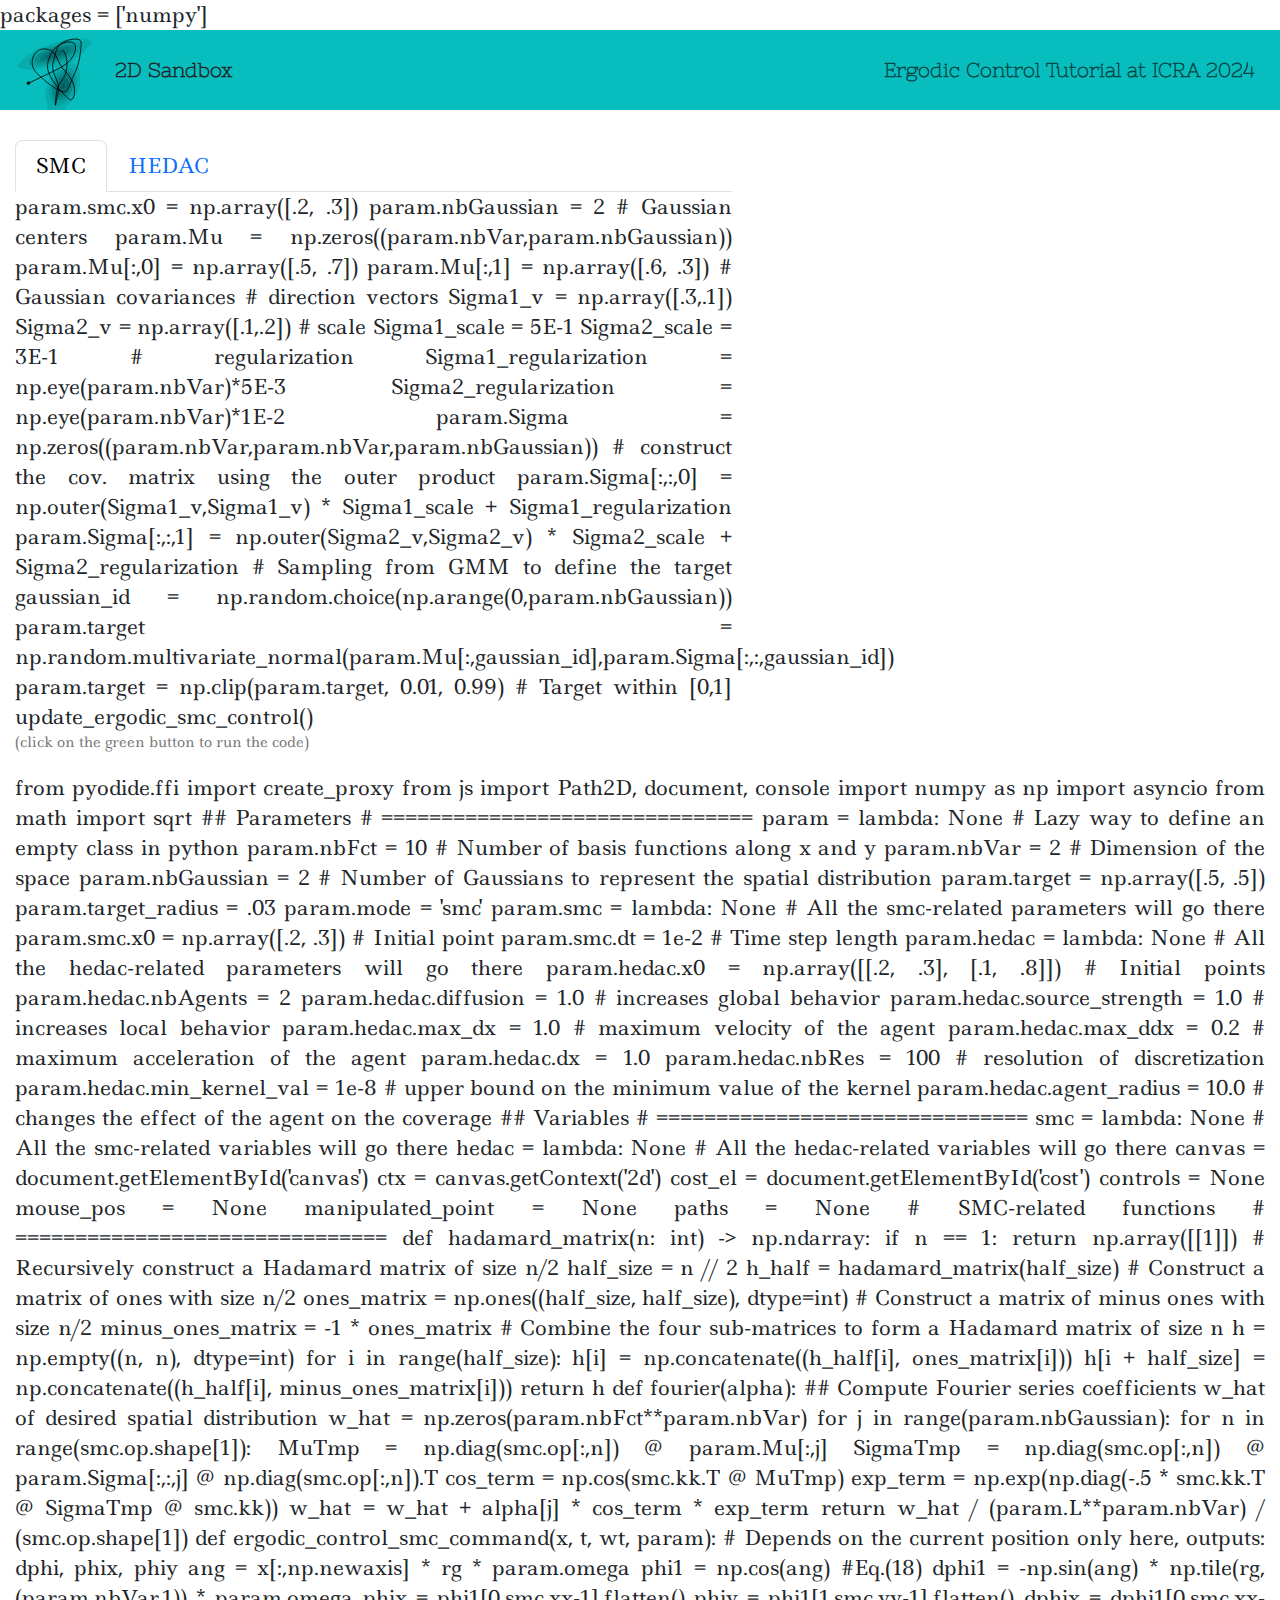
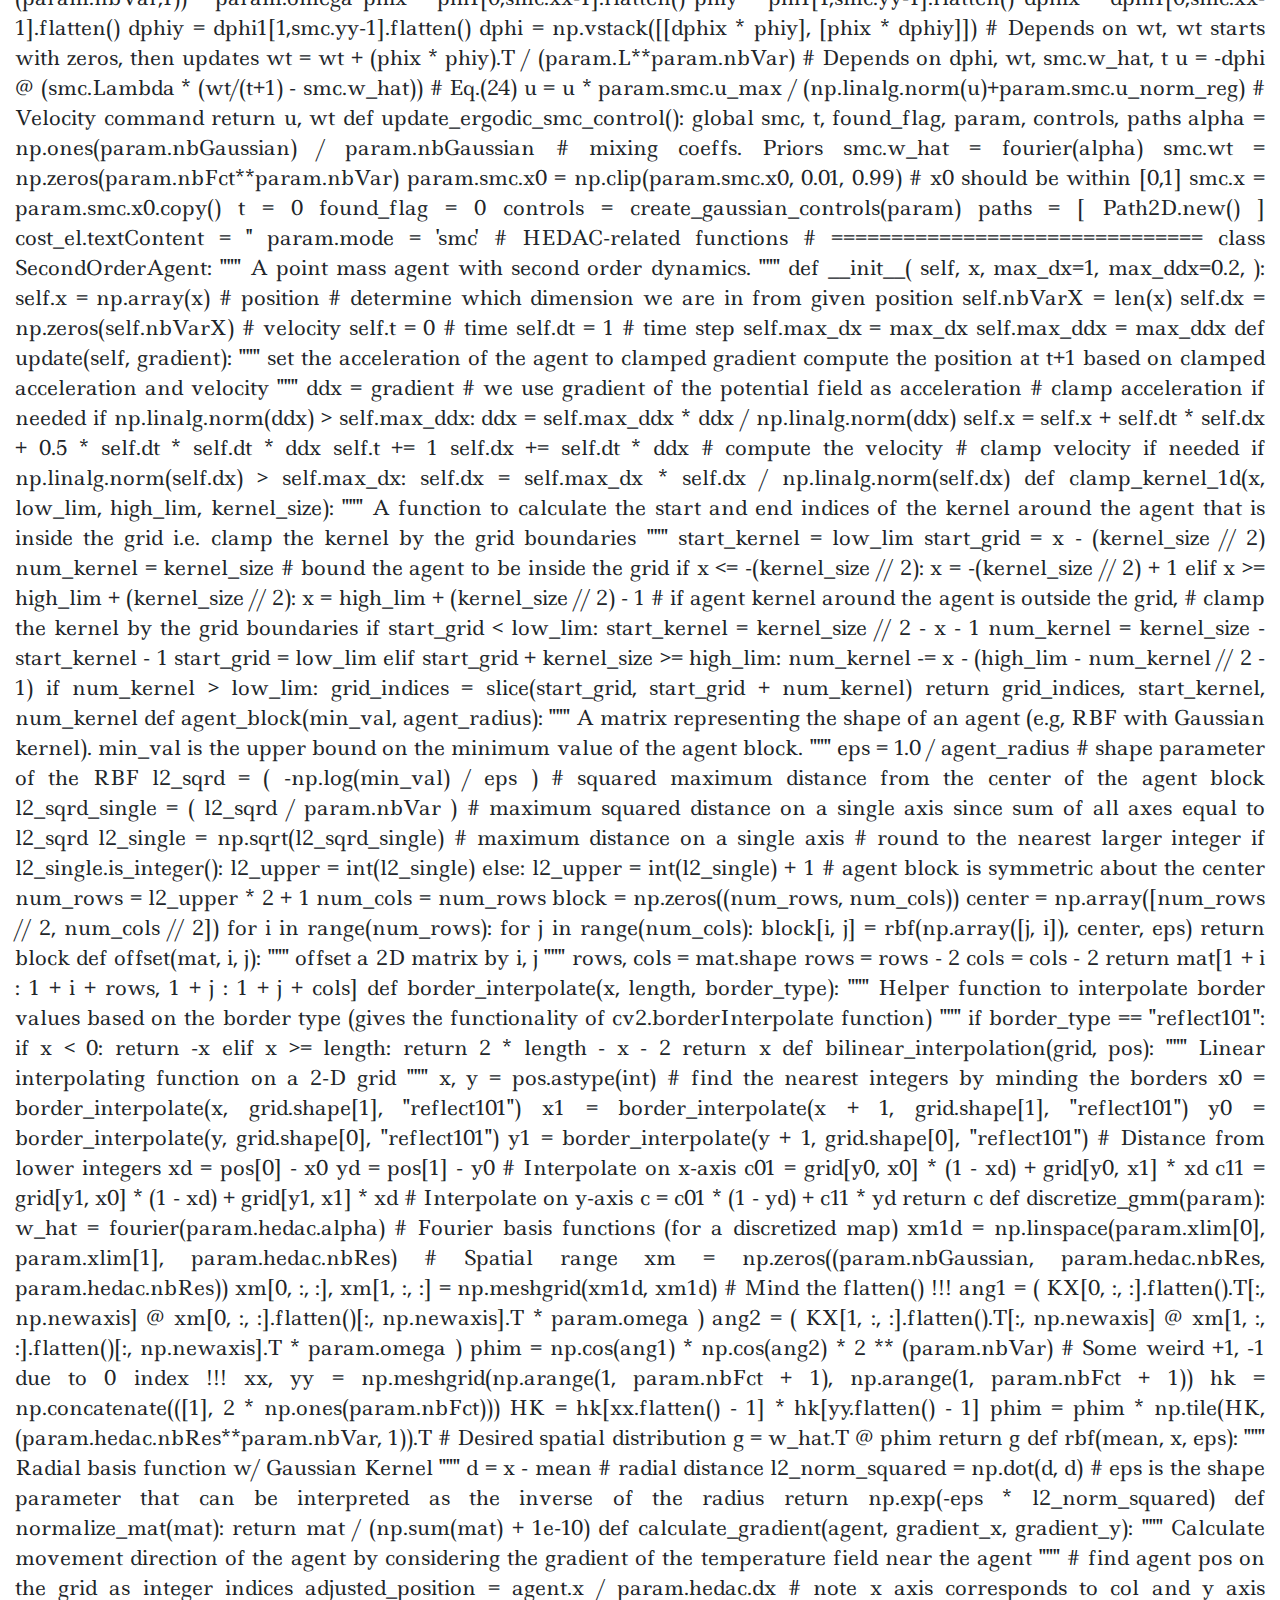
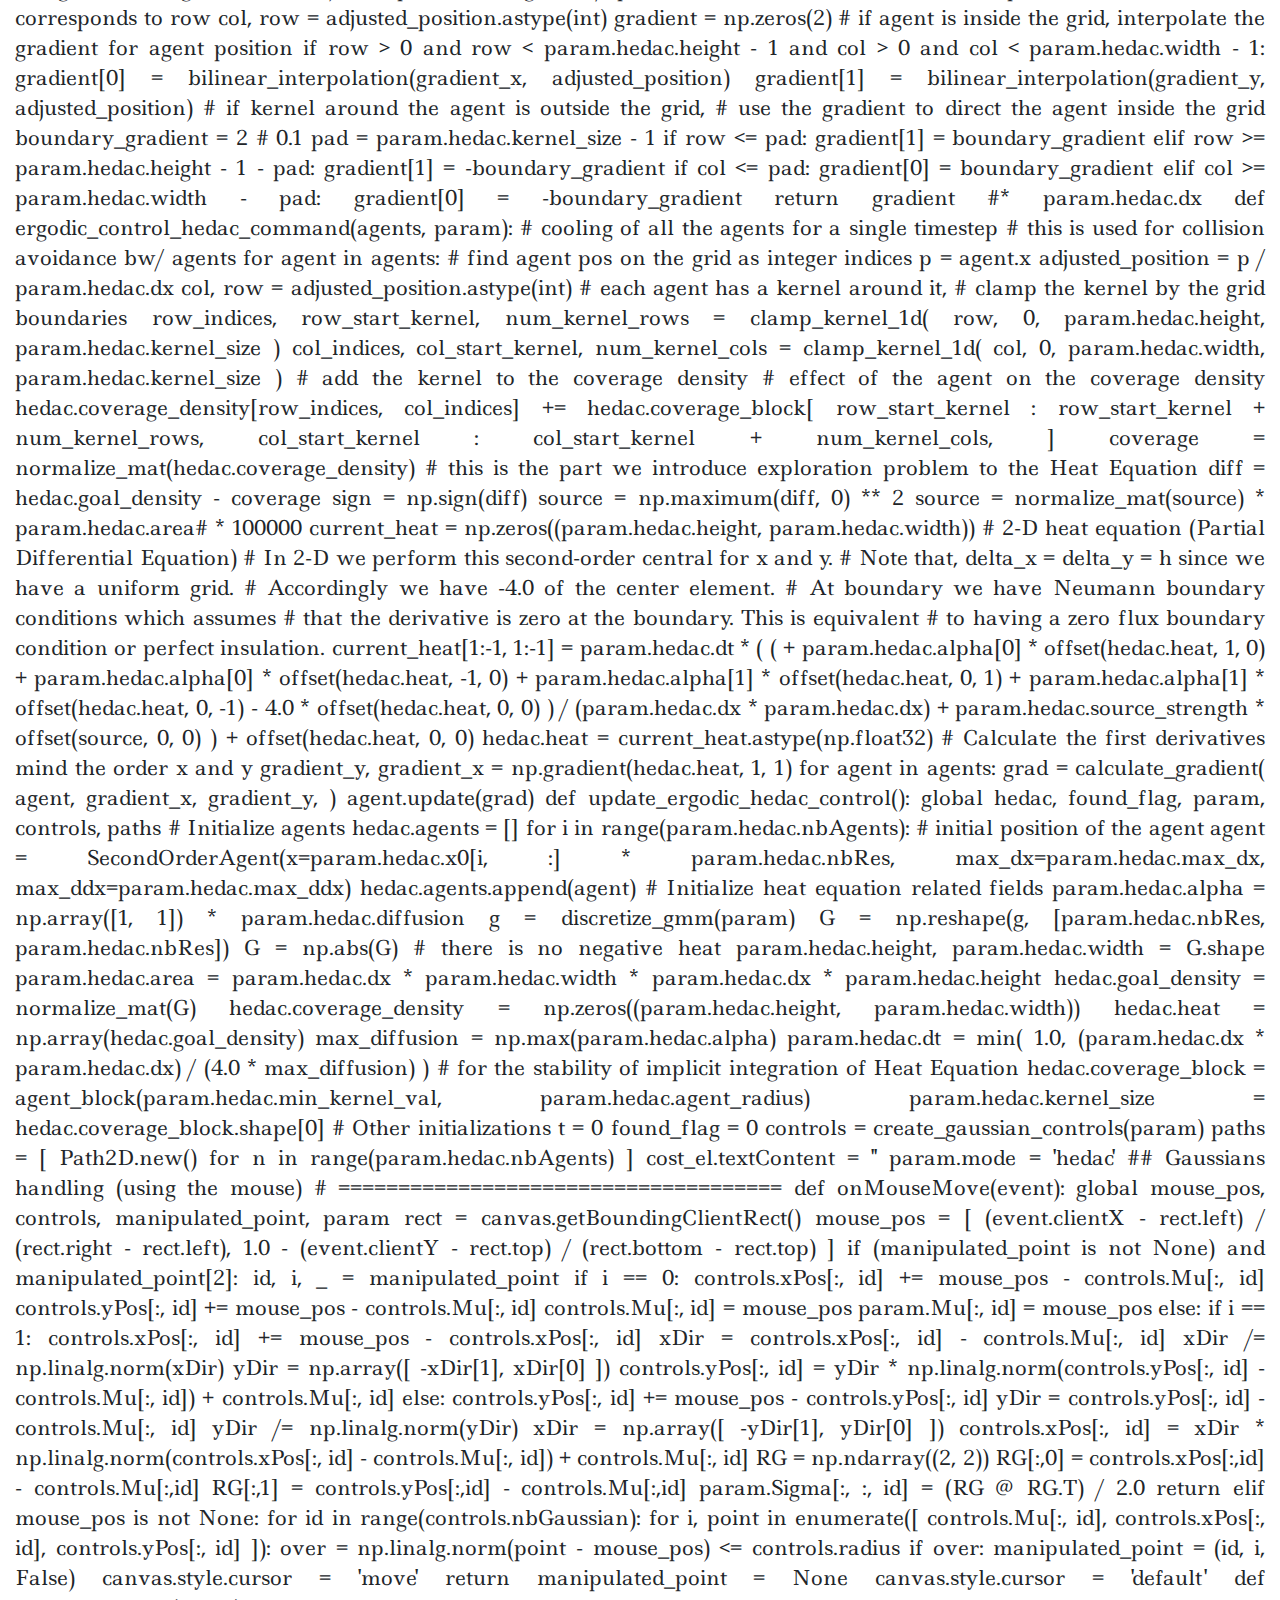
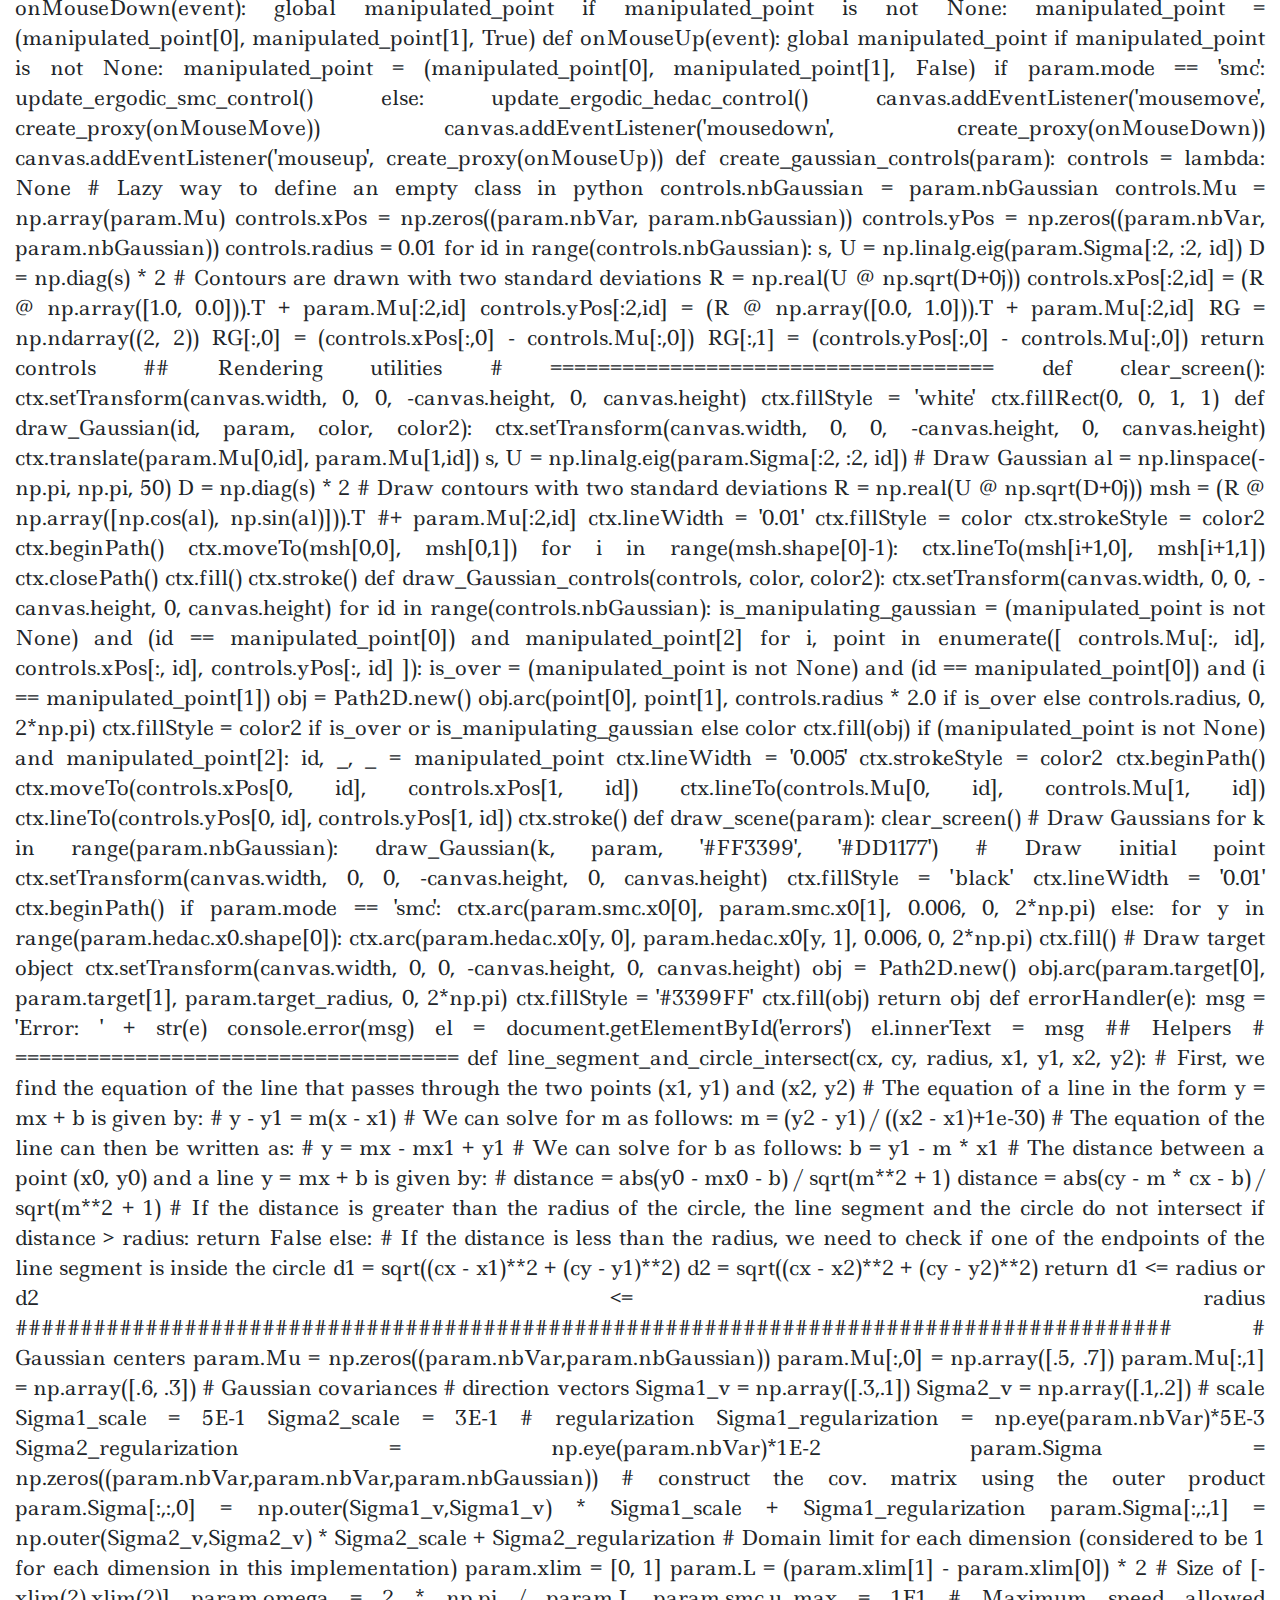
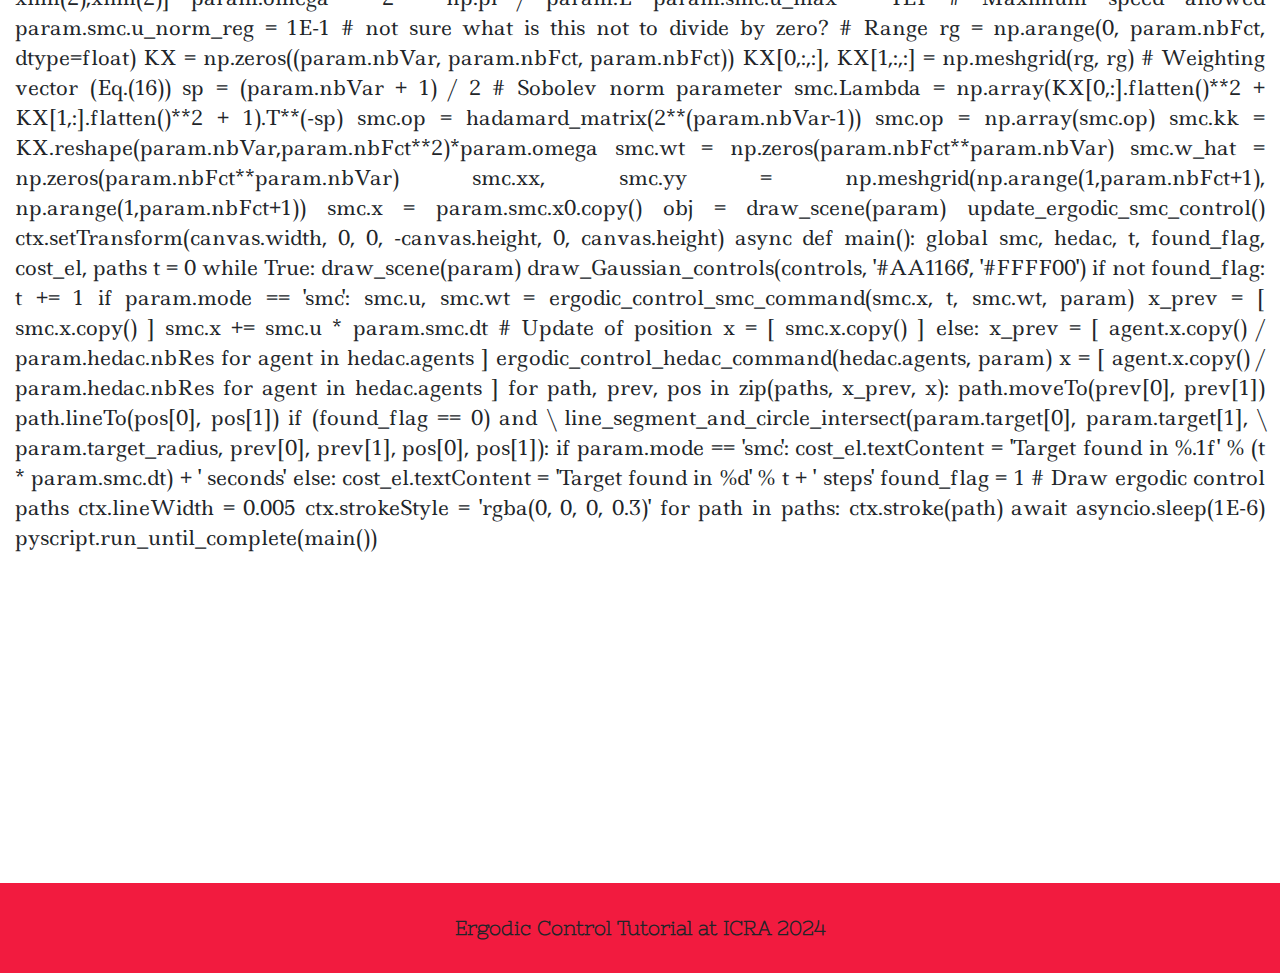
==== commit bc4bfcc0: "HEDAC added" ====
--- a/sandbox.html
+++ b/sandbox.html
@@ -109,8 +109,9 @@
 </div>
 <div aria-labelledby="HEDAC-tab" class="tab-pane fade" id="HEDAC-tab-pane" role="tabpanel" tabindex="0">
 <py-repl error="errors" output="output">
-param.hedac.x0 = np.array([[.2, .3], [.1, .8]])
-param.hedac.nbAgents = 2
+#param.hedac.x0 = np.array([[.2, .3], [.1, .8]])
+param.hedac.x0 = np.array([[.2, .3]])
+param.hedac.nbAgents = 1
 
 param.nbGaussian = 2
 
@@ -183,14 +184,14 @@
 param.hedac = lambda: None # All the hedac-related parameters will go there
 param.hedac.x0 = np.array([[.2, .3], [.1, .8]]) # Initial points
 param.hedac.nbAgents = 2
-param.hedac.diffusion = 1  # increases global behavior
-param.hedac.source_strength = 1	 # increases local behavior
-param.hedac.max_dx = 1 # maximum velocity of the agent
-param.hedac.max_ddx = 0.1 # maximum acceleration of the agent
-param.hedac.dx = 1
+param.hedac.diffusion = 1.0  # increases global behavior
+param.hedac.source_strength = 1.0	 # increases local behavior
+param.hedac.max_dx = 1.0 # maximum velocity of the agent
+param.hedac.max_ddx = 0.2 # maximum acceleration of the agent
+param.hedac.dx = 1.0
 param.hedac.nbRes = 100	# resolution of discretization
 param.hedac.min_kernel_val = 1e-8  # upper bound on the minimum value of the kernel
-param.hedac.agent_radius = 10  # changes the effect of the agent on the coverage
+param.hedac.agent_radius = 10.0  # changes the effect of the agent on the coverage
 
 
 ## Variables
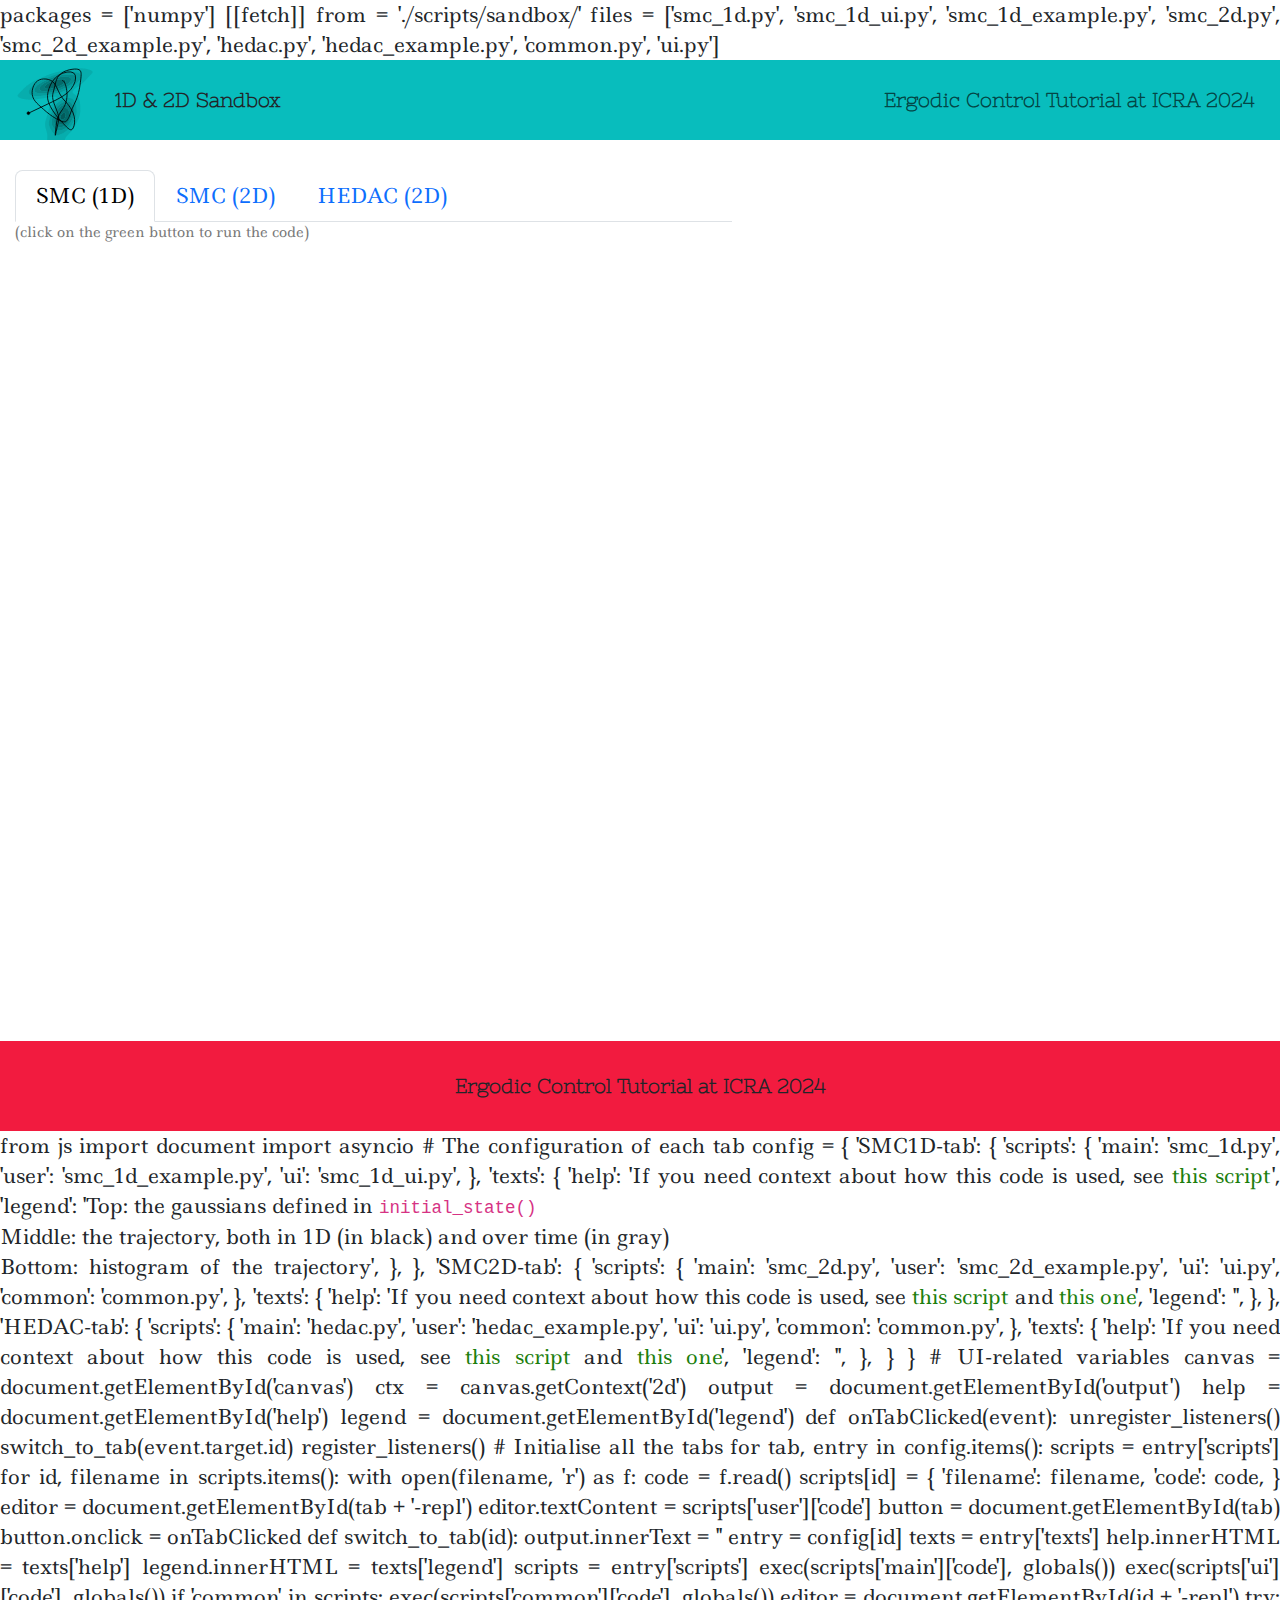
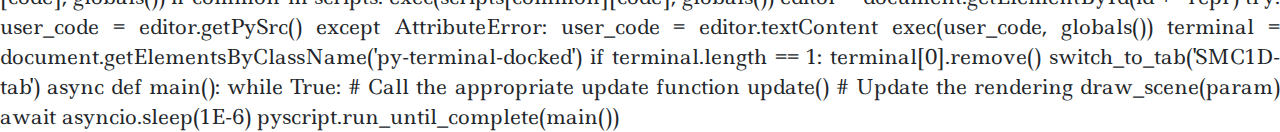
==== commit f55181d6: "codes added" ====
--- a/sandbox.html
+++ b/sandbox.html
@@ -1,961 +1,226 @@
 <!DOCTYPE html>
 <html lang="en">
 <head>
-<meta charset="utf-8">
-<meta name="viewport" content="width=device-width, initial-scale=1, shrink-to-fit=no">
-<meta name="description" content="Ergodic control">
-<meta name="author" content="Sylvain Calinon">
-<title>ICRA 2024 Tutorial on Ergodic Control</title>
-
-<link rel='stylesheet' href='https://cdn.jsdelivr.net/npm/bootstrap@5.3.0-alpha3/dist/css/bootstrap.min.css'>
-<link rel="stylesheet" href="https://cdn.jsdelivr.net/npm/bootstrap-icons@1.9.1/font/bootstrap-icons.css">
-<!--<link rel='stylesheet' href='https://fonts.googleapis.com/css?family=Barlow+Condensed|Montserrat&display=swap'>-->
-<!--<link rel='stylesheet' href='https://fonts.googleapis.com/css?family=Arvo|Lato&display=swap'>-->
-<!--<link rel='stylesheet' href='https://fonts.googleapis.com/css?family=Sedgwick+Ave+Display|Andika&display=swap'>-->
-<link rel='stylesheet' href='https://fonts.googleapis.com/css?family=Nixie+One|Ledger|Roboto+Mono&display=swap'>
-
-<script defer src='https://cdn.jsdelivr.net/npm/bootstrap@5.3.0-alpha3/dist/js/bootstrap.bundle.min.js'></script>
-
-<script defer src="https://pyscript.net/latest/pyscript.min.js"></script>
-<py-config type="toml">
-	packages = ['numpy']
-</py-config>
-<link href="https://pyscript.net/latest/pyscript.css" rel="stylesheet"/>
-
-<link rel="stylesheet" href="css/style.css">
-
+	<meta charset="utf-8">
+	<meta name="viewport" content="width=device-width, initial-scale=1, shrink-to-fit=no">
+	<meta name="description" content="Ergodic control">
+	<meta name="author" content="Sylvain Calinon">
+	<title>ICRA 2024 Tutorial on Ergodic Control</title>
+
+	<link rel='stylesheet' href='https://cdn.jsdelivr.net/npm/bootstrap@5.3.0-alpha3/dist/css/bootstrap.min.css'>
+	<link rel="stylesheet" href="https://cdn.jsdelivr.net/npm/bootstrap-icons@1.9.1/font/bootstrap-icons.css">
+	<link rel='stylesheet' href='https://fonts.googleapis.com/css?family=Nixie+One|Ledger|Roboto+Mono&display=swap'>
+
+	<script defer src='https://cdn.jsdelivr.net/npm/bootstrap@5.3.0-alpha3/dist/js/bootstrap.bundle.min.js'></script>
+
+	<script defer src="https://pyscript.net/latest/pyscript.min.js"></script>
+
+	<py-config type="toml">
+		packages = ['numpy']
+		[[fetch]]
+		from = './scripts/sandbox/'
+		files = ['smc_1d.py', 'smc_1d_ui.py', 'smc_1d_example.py', 'smc_2d.py', 'smc_2d_example.py', 'hedac.py', 'hedac_example.py', 'common.py', 'ui.py']
+	</py-config>
+
+	<link href="https://pyscript.net/latest/pyscript.css" rel="stylesheet"/>
+	<link rel="stylesheet" href="css/style.css">
 </head>
 
 <body id="page-top">
 
-<!--   
-<nav class="navbar navbar-default" style="margin-top: 0">
-  <div class="container-fluid">
-	<div class="navbar-header">
-	  <a class="navbar-brand" href="#"> <img id="logo" src="http://i.imgur.com/McZjymS.png"></a>
+	<nav class="navbar navbar-expand-md navbar-light mybg-header p-0">
+		<div class="container-fluid">
+			<div class="navbar-header">
+				<a class="navbar-brand" href="index.html"><img style="height: 80px;" src="images/ergodic-logo.svg"></a>
+			</div>
+			<div class="navbar-collapse collapse" id="collapseNavbar">
+				1D &amp; 2D Sandbox
+				<ul class="navbar-nav ms-auto">
+					<li class="nav-item">
+						<a class="nav-link js-scroll-trigger" target="_blank" href="index.html">Ergodic Control Tutorial at ICRA 2024</a>
+					</li>
+				</ul>
+			</div>
+		</div>
+	</nav>
+
+	<div class="container-fluid">
+		<div class="row">
+			<div class="col-sm-7">
+				<br>
+				<ul class="nav nav-tabs" id="myTab" role="tablist">
+					<li class="nav-item" role="presentation">
+						<button aria-controls="SMC1D-tab-pane" aria-selected="true" class="nav-link active" data-bs-target="#SMC1D-tab-pane"
+								data-bs-toggle="tab" id="SMC1D-tab" role="tab" type="button">SMC (1D)</button>
+					</li>
+					<li class="nav-item" role="presentation">
+						<button aria-controls="SMC2D-tab-pane" aria-selected="false" class="nav-link" data-bs-target="#SMC2D-tab-pane"
+								data-bs-toggle="tab" id="SMC2D-tab" role="tab" type="button">SMC (2D)</button>
+					</li>
+					<li class="nav-item" role="presentation">
+						<button aria-controls="HEDAC-tab-pane" aria-selected="false" class="nav-link" data-bs-target="#HEDAC-tab-pane"
+								data-bs-toggle="tab" id="HEDAC-tab" role="tab" type="button">HEDAC (2D)</button>
+					</li>
+				</ul>
+				<div class="tab-content" id="myTabContent">
+					<div aria-labelledby="SMC1D-tab" class="tab-pane fade show active" id="SMC1D-tab-pane" role="tabpanel" tabindex="0">
+						<py-repl id="SMC1D-tab-repl" output="output">
+						</py-repl>
+					</div>
+					<div aria-labelledby="SMC2D-tab" class="tab-pane fade" id="SMC2D-tab-pane" role="tabpanel" tabindex="0">
+						<py-repl id="SMC2D-tab-repl" output="output">
+						</py-repl>
+					</div>
+					<div aria-labelledby="HEDAC-tab" class="tab-pane fade" id="HEDAC-tab-pane" role="tabpanel" tabindex="0">
+						<py-repl id="HEDAC-tab-repl" output="output">
+						</py-repl>
+					</div>
+				</div>
+				<p style="font-size: 70%; color: #777777; margin-bottom: 0;">(click on the green button to run the code)</p>
+				<p id="help" style="font-size: 70%; color: #777777;"></p>
+				<p id="output" style="font-size: 70%; color: #000000; font-family: monospace;"></p>
+			</div> <!--sm-7-->
+			<div class="col-sm-5">
+				<div class="sticky-sm-top" style="padding: 2rem 1rem 1rem 1rem;">
+					<canvas height="900px" id="canvas" style="width:100%;" width="900px"></canvas>
+					<div id="legend" style="margin-top: 40px; font-size: 70%; color: #777777;"></div>
+				</div>
+			</div> <!--sm-5-->
+		</div> <!--row-->
+	</div> <!--container-->
+
+	<br><br><br><br><br><br><br><br><br><br><br>
+
+	<div class="navbar-light mybg-footer">
+		<br>
+		<center>Ergodic Control Tutorial at ICRA 2024</center>
+		<br>
 	</div>
-  </div>
-</nav>
---->	
-
-<nav class="navbar navbar-expand-md navbar-light mybg-header p-0">
-	<div class="container-fluid">
-		<div class="navbar-header">
-			<a class="navbar-brand" href="index.html"><img style="height: 80px;" src="images/ergodic-logo.svg"></a>
-		</div>
-		<button class="navbar-toggler ms-auto" type="button" data-bs-toggle="collapse" data-bs-target="#collapseNavbar">
-			<span class="navbar-toggler-icon"></span>
-		</button>
-		<div class="navbar-collapse collapse" id="collapseNavbar">
-			2D Sandbox
-			<ul class="navbar-nav ms-auto">	  
-				<li class="nav-item">
-				  <a class="nav-link js-scroll-trigger" target="_blank" href="index.html">Ergodic Control Tutorial at ICRA 2024</a>
-				</li>
-			</ul>
-		</div>
-	</div>
-</nav>
-
-
-<div class="container-fluid">
-<div class="row">
-<!--<div class="col-sm-1"></div>-->
-<div class="col-sm-7">
-
-<br>
-
-<ul class="nav nav-tabs" id="myTab" role="tablist">
-<li class="nav-item" role="presentation">
-<button aria-controls="SMC-tab-pane" aria-selected="true" class="nav-link active" data-bs-target="#SMC-tab-pane" data-bs-toggle="tab" id="SMC-tab" role="tab" type="button">SMC</button>
-</li>
-<li class="nav-item" role="presentation"> <button aria-controls="HEDAC-tab-pane" aria-selected="false" class="nav-link" data-bs-target="#HEDAC-tab-pane" data-bs-toggle="tab" id="HEDAC-tab" role="tab" type="button">HEDAC</button>
-</li>
-</ul>
-<div class="tab-content" id="myTabContent">
-<div aria-labelledby="SMC-tab" class="tab-pane fade show active" id="SMC-tab-pane" role="tabpanel" tabindex="0">
-<py-repl error="errors" output="output">
-param.smc.x0 = np.array([.2, .3])
-
-param.nbGaussian = 2
-
-# Gaussian centers
-param.Mu = np.zeros((param.nbVar,param.nbGaussian))
-param.Mu[:,0] = np.array([.5, .7])
-param.Mu[:,1] =	 np.array([.6, .3])
-
-# Gaussian covariances
-# direction vectors
-Sigma1_v = np.array([.3,.1])
-Sigma2_v = np.array([.1,.2])
-# scale
-Sigma1_scale = 5E-1
-Sigma2_scale = 3E-1
-# regularization
-Sigma1_regularization = np.eye(param.nbVar)*5E-3
-Sigma2_regularization = np.eye(param.nbVar)*1E-2
-param.Sigma = np.zeros((param.nbVar,param.nbVar,param.nbGaussian))
-# construct the cov. matrix using the outer product
-param.Sigma[:,:,0] = np.outer(Sigma1_v,Sigma1_v) * Sigma1_scale + Sigma1_regularization
-param.Sigma[:,:,1] = np.outer(Sigma2_v,Sigma2_v) * Sigma2_scale + Sigma2_regularization
-
-# Sampling from GMM to define the target
-gaussian_id = np.random.choice(np.arange(0,param.nbGaussian))
-param.target = np.random.multivariate_normal(param.Mu[:,gaussian_id],param.Sigma[:,:,gaussian_id])
-param.target = np.clip(param.target, 0.01, 0.99) # Target within [0,1]
-
-update_ergodic_smc_control()
-</py-repl>
-</div>
-<div aria-labelledby="HEDAC-tab" class="tab-pane fade" id="HEDAC-tab-pane" role="tabpanel" tabindex="0">
-<py-repl error="errors" output="output">
-#param.hedac.x0 = np.array([[.2, .3], [.1, .8]])
-param.hedac.x0 = np.array([[.2, .3]])
-param.hedac.nbAgents = 1
-
-param.nbGaussian = 2
-
-# Gaussian centers
-param.Mu = np.zeros((param.nbVar,param.nbGaussian))
-param.Mu[:,0] = np.array([.5, .7])
-param.Mu[:,1] =	 np.array([.6, .3])
-
-# Gaussian covariances
-# direction vectors
-Sigma1_v = np.array([.3,.1])
-Sigma2_v = np.array([.1,.2])
-# scale
-Sigma1_scale = 5E-1
-Sigma2_scale = 3E-1
-# regularization
-Sigma1_regularization = np.eye(param.nbVar)*5E-3
-Sigma2_regularization = np.eye(param.nbVar)*1E-2
-param.Sigma = np.zeros((param.nbVar,param.nbVar,param.nbGaussian))
-# construct the cov. matrix using the outer product
-param.Sigma[:,:,0] = np.outer(Sigma1_v,Sigma1_v) * Sigma1_scale + Sigma1_regularization
-param.Sigma[:,:,1] = np.outer(Sigma2_v,Sigma2_v) * Sigma2_scale + Sigma2_regularization
-
-# Sampling from GMM to define the target
-gaussian_id = np.random.choice(np.arange(0,param.nbGaussian))
-param.target = np.random.multivariate_normal(param.Mu[:,gaussian_id],param.Sigma[:,:,gaussian_id])
-param.target = np.clip(param.target, 0.01, 0.99) # Target within [0,1]
-
-update_ergodic_hedac_control()
-</py-repl>
-</div>
-</div>
-<p id="repl-out" style="font-size: 70%; color: #777777;">(click on the green button to run the code)</p>
-<p id="repl-err" style="font-size: 70%; color: #880000;"></p>
-</div> <!--sm-7-->
-<div class="col-sm-5">
-<div class="sticky-sm-top" style="padding: 2rem 1rem 1rem 1rem;">
-<canvas height="900px" id="canvas" style="width:100%;" width="900px"></canvas>
-<form>
-<div class="row">
-<div class="col-md"><center><span id="cost"></span></center></div>
-</div>
-</form>
-</div>
-</div> <!--sm-5-->
-</div> <!--row-->
+
 
 <py-script>
-from pyodide.ffi import create_proxy
-from js import Path2D, document, console
-import numpy as np
+from js import document
 import asyncio
-from math import sqrt
-
-## Parameters
-# ===============================
-param = lambda: None # Lazy way to define an empty class in python
-param.nbFct = 10 # Number of basis functions along x and y
-param.nbVar = 2 # Dimension of the space
-param.nbGaussian = 2  # Number of Gaussians to represent the spatial distribution
-param.target = np.array([.5, .5])
-param.target_radius = .03
-
-param.mode = 'smc'
-
-param.smc = lambda: None # All the smc-related parameters will go there
-param.smc.x0 = np.array([.2, .3]) # Initial point
-param.smc.dt = 1e-2 # Time step length
-
-param.hedac = lambda: None # All the hedac-related parameters will go there
-param.hedac.x0 = np.array([[.2, .3], [.1, .8]]) # Initial points
-param.hedac.nbAgents = 2
-param.hedac.diffusion = 1.0  # increases global behavior
-param.hedac.source_strength = 1.0	 # increases local behavior
-param.hedac.max_dx = 1.0 # maximum velocity of the agent
-param.hedac.max_ddx = 0.2 # maximum acceleration of the agent
-param.hedac.dx = 1.0
-param.hedac.nbRes = 100	# resolution of discretization
-param.hedac.min_kernel_val = 1e-8  # upper bound on the minimum value of the kernel
-param.hedac.agent_radius = 10.0  # changes the effect of the agent on the coverage
-
-
-## Variables
-# ===============================
-
-smc = lambda: None # All the smc-related variables will go there
-hedac = lambda: None # All the hedac-related variables will go there
-
+
+
+# The configuration of each tab
+config = {
+	'SMC1D-tab': {
+		'scripts': {
+			'main': 'smc_1d.py',
+			'user': 'smc_1d_example.py',
+			'ui': 'smc_1d_ui.py',
+		},
+		'texts': {
+			'help': 'If you need context about how this code is used, see <a href="scripts/sandbox/smc_1d.py" target="#">this script</a>',
+			'legend': 'Top: the gaussians defined in <code>initial_state()</code><br>Middle: the trajectory, both in 1D (in black) and over time (in gray)<br>Bottom: histogram of the trajectory',
+		},
+	},
+	'SMC2D-tab': {
+		'scripts': {
+			'main': 'smc_2d.py',
+			'user': 'smc_2d_example.py',
+			'ui': 'ui.py',
+			'common': 'common.py',
+		},
+		'texts': {
+			'help': 'If you need context about how this code is used, see <a href="scripts/sandbox/smc_2d.py" target="#">this script</a> and <a href="scripts/sandbox/common.py" target="#">this one</a>',
+			'legend': '',
+		},
+	},
+	'HEDAC-tab': {
+		'scripts': {
+			'main': 'hedac.py',
+			'user': 'hedac_example.py',
+			'ui': 'ui.py',
+			'common': 'common.py',
+		},
+		'texts': {
+			'help': 'If you need context about how this code is used, see <a href="scripts/sandbox/hedac.py" target="#">this script</a> and <a href="scripts/sandbox/common.py" target="#">this one</a>',
+			'legend': '',
+		},
+	}
+}
+
+
+# UI-related variables
 canvas = document.getElementById('canvas')
 ctx = canvas.getContext('2d')
-cost_el = document.getElementById('cost')
-
-controls = None
-mouse_pos = None
-manipulated_point = None
-paths = None
-
-
-# SMC-related functions
-# ===============================
-
-def hadamard_matrix(n: int) -&gt; np.ndarray:
-	if n == 1:
-		return np.array([[1]])
-	# Recursively construct a Hadamard matrix of size n/2
-	half_size = n // 2
-	h_half = hadamard_matrix(half_size)
-	# Construct a matrix of ones with size n/2
-	ones_matrix = np.ones((half_size, half_size), dtype=int)
-	# Construct a matrix of minus ones with size n/2
-	minus_ones_matrix = -1 * ones_matrix
-	# Combine the four sub-matrices to form a Hadamard matrix of size n
-	h = np.empty((n, n), dtype=int)
-	for i in range(half_size):
-		h[i] = np.concatenate((h_half[i], ones_matrix[i]))
-		h[i + half_size] = np.concatenate((h_half[i],
-			minus_ones_matrix[i]))
-	return h
-
-
-def fourier(alpha):
-	## Compute Fourier series coefficients w_hat of desired spatial distribution
-	w_hat = np.zeros(param.nbFct**param.nbVar)
-	for j in range(param.nbGaussian):
-		for n in range(smc.op.shape[1]):
-			MuTmp = np.diag(smc.op[:,n]) @ param.Mu[:,j]
-			SigmaTmp = np.diag(smc.op[:,n]) @ param.Sigma[:,:,j] @ np.diag(smc.op[:,n]).T
-			cos_term = np.cos(smc.kk.T @ MuTmp)
-			exp_term = np.exp(np.diag(-.5 * smc.kk.T @ SigmaTmp @ smc.kk))
-			w_hat = w_hat + alpha[j] * cos_term * exp_term
-	return w_hat / (param.L**param.nbVar) / (smc.op.shape[1])
-
-
-def ergodic_control_smc_command(x, t, wt, param):
-	# Depends on the current position only here, outputs: dphi, phix, phiy
-	ang = x[:,np.newaxis] * rg * param.omega
-	phi1 = np.cos(ang) #Eq.(18)
-	dphi1 = -np.sin(ang) * np.tile(rg,(param.nbVar,1)) * param.omega
-	phix = phi1[0,smc.xx-1].flatten()
-	phiy = phi1[1,smc.yy-1].flatten()
-	dphix = dphi1[0,smc.xx-1].flatten()
-	dphiy = dphi1[1,smc.yy-1].flatten()
-	dphi = np.vstack([[dphix * phiy], [phix * dphiy]])
-	# Depends on wt, wt starts with zeros, then updates
-	wt = wt + (phix * phiy).T / (param.L**param.nbVar)
-
-	# Depends on dphi, wt, smc.w_hat, t
-	u = -dphi @ (smc.Lambda * (wt/(t+1) - smc.w_hat)) # Eq.(24)
-	u = u * param.smc.u_max / (np.linalg.norm(u)+param.smc.u_norm_reg) # Velocity command
-
-	return u, wt
-
-
-def update_ergodic_smc_control():
-	global smc, t, found_flag, param, controls, paths
-	alpha = np.ones(param.nbGaussian) / param.nbGaussian # mixing coeffs. Priors
-
-	smc.w_hat = fourier(alpha)
-
-	smc.wt = np.zeros(param.nbFct**param.nbVar)
-	param.smc.x0 = np.clip(param.smc.x0, 0.01, 0.99) # x0 should be within [0,1]
-	smc.x = param.smc.x0.copy()
-
-	t = 0
-	found_flag = 0
-
-	controls = create_gaussian_controls(param)
-	paths = [ Path2D.new() ]
-	cost_el.textContent = ''
-	param.mode = 'smc'
-
-
-# HEDAC-related functions
-# ===============================
-
-class SecondOrderAgent:
-	"""
-	A point mass agent with second order dynamics.
-	"""
-	def __init__(
-		self,
-		x,
-		max_dx=1,
-		max_ddx=0.2,
-	):
-		self.x = np.array(x)  # position
-		# determine which dimension we are in from given position
-		self.nbVarX = len(x)
-		self.dx = np.zeros(self.nbVarX)	 # velocity
-
-		self.t = 0	# time
-		self.dt = 1	 # time step
-
-		self.max_dx = max_dx
-		self.max_ddx = max_ddx
-
-	def update(self, gradient):
-		"""
-		set the acceleration of the agent to clamped gradient
-		compute the position at t+1 based on clamped acceleration
-		and velocity
-		"""
-		ddx = gradient # we use gradient of the potential field as acceleration
-		# clamp acceleration if needed
-		if np.linalg.norm(ddx) > self.max_ddx:
-			ddx = self.max_ddx * ddx / np.linalg.norm(ddx)
-
-		self.x = self.x + self.dt * self.dx + 0.5 * self.dt * self.dt * ddx
-		self.t += 1
-
-		self.dx += self.dt * ddx  # compute the velocity
-		# clamp velocity if needed
-		if np.linalg.norm(self.dx) > self.max_dx:
-			self.dx = self.max_dx * self.dx / np.linalg.norm(self.dx)
-
-
-def clamp_kernel_1d(x, low_lim, high_lim, kernel_size):
-	"""
-	A function to calculate the start and end indices
-	of the kernel around the agent that is inside the grid
-	i.e. clamp the kernel by the grid boundaries
-	"""
-	start_kernel = low_lim
-	start_grid = x - (kernel_size // 2)
-	num_kernel = kernel_size
-	# bound the agent to be inside the grid
-	if x <= -(kernel_size // 2):
-		x = -(kernel_size // 2) + 1
-	elif x >= high_lim + (kernel_size // 2):
-		x = high_lim + (kernel_size // 2) - 1
-
-	# if agent kernel around the agent is outside the grid,
-	# clamp the kernel by the grid boundaries
-	if start_grid < low_lim:
-		start_kernel = kernel_size // 2 - x - 1
-		num_kernel = kernel_size - start_kernel - 1
-		start_grid = low_lim
-	elif start_grid + kernel_size >= high_lim:
-		num_kernel -= x - (high_lim - num_kernel // 2 - 1)
-	if num_kernel > low_lim:
-		grid_indices = slice(start_grid, start_grid + num_kernel)
-
-	return grid_indices, start_kernel, num_kernel
-
-
-def agent_block(min_val, agent_radius):
-	"""
-	A matrix representing the shape of an agent (e.g, RBF with Gaussian kernel). 
-	min_val is the upper bound on the minimum value of the agent block.
-	"""
-	eps = 1.0 / agent_radius  # shape parameter of the RBF
-	l2_sqrd = (
-		-np.log(min_val) / eps
-	)  # squared maximum distance from the center of the agent block
-	l2_sqrd_single = (
-		l2_sqrd / param.nbVar
-	)  # maximum squared distance on a single axis since sum of all axes equal to l2_sqrd
-	l2_single = np.sqrt(l2_sqrd_single)	 # maximum distance on a single axis
-	# round to the nearest larger integer
-	if l2_single.is_integer(): 
-		l2_upper = int(l2_single)
-	else:
-		l2_upper = int(l2_single) + 1
-	# agent block is symmetric about the center
-	num_rows = l2_upper * 2 + 1
-	num_cols = num_rows
-	block = np.zeros((num_rows, num_cols))
-	center = np.array([num_rows // 2, num_cols // 2])
-	for i in range(num_rows):
-		for j in range(num_cols):
-			block[i, j] = rbf(np.array([j, i]), center, eps)
-	return block
-
-
-def offset(mat, i, j):
-	"""
-	offset a 2D matrix by i, j
-	"""
-	rows, cols = mat.shape
-	rows = rows - 2
-	cols = cols - 2
-	return mat[1 + i : 1 + i + rows, 1 + j : 1 + j + cols]
-
-
-def border_interpolate(x, length, border_type):
-	"""
-	Helper function to interpolate border values based on the border type
-	(gives the functionality of cv2.borderInterpolate function)
-	"""
-	if border_type == "reflect101":
-		if x < 0:
-			return -x
-		elif x >= length:
-			return 2 * length - x - 2
-	return x
-
-
-def bilinear_interpolation(grid, pos):
-	"""
-	Linear interpolating function on a 2-D grid
-	"""
-	x, y = pos.astype(int)
-	# find the nearest integers by minding the borders
-	x0 = border_interpolate(x, grid.shape[1], "reflect101")
-	x1 = border_interpolate(x + 1, grid.shape[1], "reflect101")
-	y0 = border_interpolate(y, grid.shape[0], "reflect101")
-	y1 = border_interpolate(y + 1, grid.shape[0], "reflect101")
-	# Distance from lower integers
-	xd = pos[0] - x0
-	yd = pos[1] - y0
-	# Interpolate on x-axis
-	c01 = grid[y0, x0] * (1 - xd) + grid[y0, x1] * xd
-	c11 = grid[y1, x0] * (1 - xd) + grid[y1, x1] * xd
-	# Interpolate on y-axis
-	c = c01 * (1 - yd) + c11 * yd
-	return c
-
-
-def discretize_gmm(param):
-	w_hat = fourier(param.hedac.alpha)
-
-	# Fourier basis functions (for a discretized map)
-	xm1d = np.linspace(param.xlim[0], param.xlim[1], param.hedac.nbRes)	 # Spatial range
-	xm = np.zeros((param.nbGaussian, param.hedac.nbRes, param.hedac.nbRes))
-	xm[0, :, :], xm[1, :, :] = np.meshgrid(xm1d, xm1d)
-	# Mind the flatten() !!!
-	ang1 = (
-		KX[0, :, :].flatten().T[:, np.newaxis]
-		@ xm[0, :, :].flatten()[:, np.newaxis].T
-		* param.omega
-	)
-	ang2 = (
-		KX[1, :, :].flatten().T[:, np.newaxis]
-		@ xm[1, :, :].flatten()[:, np.newaxis].T
-		* param.omega
-	)
-	phim = np.cos(ang1) * np.cos(ang2) * 2 ** (param.nbVar)
-	# Some weird +1, -1 due to 0 index !!!
-	xx, yy = np.meshgrid(np.arange(1, param.nbFct + 1), np.arange(1, param.nbFct + 1))
-	hk = np.concatenate(([1], 2 * np.ones(param.nbFct)))
-	HK = hk[xx.flatten() - 1] * hk[yy.flatten() - 1]
-	phim = phim * np.tile(HK, (param.hedac.nbRes**param.nbVar, 1)).T
-
-	# Desired spatial distribution
-	g = w_hat.T @ phim
-	return g
-
-
-def rbf(mean, x, eps):
-	"""
-	Radial basis function w/ Gaussian Kernel
-	"""
-	d = x - mean  # radial distance
-	l2_norm_squared = np.dot(d, d)
-	# eps is the shape parameter that can be interpreted as the inverse of the radius
-	return np.exp(-eps * l2_norm_squared)
-
-
-def normalize_mat(mat):
-	return mat / (np.sum(mat) + 1e-10)
-
-
-def calculate_gradient(agent, gradient_x, gradient_y):
-	"""
-	Calculate movement direction of the agent by considering the gradient
-	of the temperature field near the agent
-	"""
-	# find agent pos on the grid as integer indices
-	adjusted_position = agent.x / param.hedac.dx
-	# note x axis corresponds to col and y axis corresponds to row
-	col, row = adjusted_position.astype(int)
-
-	gradient = np.zeros(2)
-	# if agent is inside the grid, interpolate the gradient for agent position
-	if row > 0 and row < param.hedac.height - 1 and col > 0 and col < param.hedac.width - 1:
-		gradient[0] = bilinear_interpolation(gradient_x, adjusted_position)
-		gradient[1] = bilinear_interpolation(gradient_y, adjusted_position)
-
-	# if kernel around the agent is outside the grid,
-	# use the gradient to direct the agent inside the grid
-	boundary_gradient = 2  # 0.1
-	pad = param.hedac.kernel_size - 1
-	if row <= pad:
-		gradient[1] = boundary_gradient
-	elif row >= param.hedac.height - 1 - pad:
-		gradient[1] = -boundary_gradient
-
-	if col <= pad:
-		gradient[0] = boundary_gradient
-	elif col >= param.hedac.width - pad:
-		gradient[0] = -boundary_gradient
-
-	return gradient #* param.hedac.dx
-
-
-def ergodic_control_hedac_command(agents, param):
-	# cooling of all the agents for a single timestep
-	# this is used for collision avoidance bw/ agents
-	for agent in agents:
-		# find agent pos on the grid as integer indices
-		p = agent.x
-		adjusted_position = p / param.hedac.dx
-		col, row = adjusted_position.astype(int)
-
-		# each agent has a kernel around it,
-		# clamp the kernel by the grid boundaries
-		row_indices, row_start_kernel, num_kernel_rows = clamp_kernel_1d(
-			row, 0, param.hedac.height, param.hedac.kernel_size
-		)
-		col_indices, col_start_kernel, num_kernel_cols = clamp_kernel_1d(
-			col, 0, param.hedac.width, param.hedac.kernel_size
-		)
-
-		# add the kernel to the coverage density
-		# effect of the agent on the coverage density
-		hedac.coverage_density[row_indices, col_indices] += hedac.coverage_block[
-			row_start_kernel : row_start_kernel + num_kernel_rows,
-			col_start_kernel : col_start_kernel + num_kernel_cols,
-		]
-
-	coverage = normalize_mat(hedac.coverage_density)
-
-	# this is the part we introduce exploration problem to the Heat Equation
-	diff = hedac.goal_density - coverage
-	sign = np.sign(diff)
-	source = np.maximum(diff, 0) ** 2
-	source = normalize_mat(source) * param.hedac.area# * 100000
-
-	current_heat = np.zeros((param.hedac.height, param.hedac.width))
-
-	# 2-D heat equation (Partial Differential Equation)
-	# In 2-D we perform this second-order central for x and y.
-	# Note that, delta_x = delta_y = h since we have a uniform grid.
-	# Accordingly we have -4.0 of the center element.
-
-	# At boundary we have Neumann boundary conditions which assumes
-	# that the derivative is zero at the boundary. This is equivalent
-	# to having a zero flux boundary condition or perfect insulation.
-	current_heat[1:-1, 1:-1] = param.hedac.dt * (
-		(
-			+ param.hedac.alpha[0] * offset(hedac.heat, 1, 0)
-			+ param.hedac.alpha[0] * offset(hedac.heat, -1, 0)
-			+ param.hedac.alpha[1] * offset(hedac.heat, 0, 1)
-			+ param.hedac.alpha[1] * offset(hedac.heat, 0, -1)
-			- 4.0 * offset(hedac.heat, 0, 0)
-		)
-		/ (param.hedac.dx * param.hedac.dx)
-		+ param.hedac.source_strength * offset(source, 0, 0)
-	) + offset(hedac.heat, 0, 0)
-
-	hedac.heat = current_heat.astype(np.float32)
-
-	# Calculate the first derivatives mind the order x and y
-	gradient_y, gradient_x = np.gradient(hedac.heat, 1, 1)
-
-	for agent in agents:
-		grad = calculate_gradient(
-			agent,
-			gradient_x,
-			gradient_y,
-		)
-		agent.update(grad)
-
-
-def update_ergodic_hedac_control():
-	global hedac, found_flag, param, controls, paths
-
-	# Initialize agents
-	hedac.agents = []
-	for i in range(param.hedac.nbAgents):
-		# initial position of the agent
-		agent = SecondOrderAgent(x=param.hedac.x0[i, :] * param.hedac.nbRes, max_dx=param.hedac.max_dx, max_ddx=param.hedac.max_ddx)
-		hedac.agents.append(agent)
-
-	# Initialize heat equation related fields
-	param.hedac.alpha = np.array([1, 1]) * param.hedac.diffusion
-
-	g = discretize_gmm(param)
-	G = np.reshape(g, [param.hedac.nbRes, param.hedac.nbRes])
-	G = np.abs(G)	 # there is no negative heat
-
-	param.hedac.height, param.hedac.width = G.shape
-
-	param.hedac.area = param.hedac.dx * param.hedac.width * param.hedac.dx * param.hedac.height
-
-	hedac.goal_density = normalize_mat(G)
-
-	hedac.coverage_density = np.zeros((param.hedac.height, param.hedac.width))
-	hedac.heat = np.array(hedac.goal_density)
-
-	max_diffusion = np.max(param.hedac.alpha)
-	param.hedac.dt = min(
-		1.0, (param.hedac.dx * param.hedac.dx) / (4.0 * max_diffusion)
-	)  # for the stability of implicit integration of Heat Equation
-	hedac.coverage_block = agent_block(param.hedac.min_kernel_val, param.hedac.agent_radius)
-	param.hedac.kernel_size = hedac.coverage_block.shape[0]
-
-	# Other initializations
-	t = 0
-	found_flag = 0
-
-	controls = create_gaussian_controls(param)
-	paths = [ Path2D.new() for n in range(param.hedac.nbAgents) ]
-	cost_el.textContent = ''
-	param.mode = 'hedac'
-
-
-## Gaussians handling (using the mouse)
-# =====================================
-
-def onMouseMove(event):
-	global mouse_pos, controls, manipulated_point, param
-
-	rect = canvas.getBoundingClientRect()
-
-	mouse_pos = [
-		(event.clientX - rect.left) / (rect.right - rect.left),
-		1.0 - (event.clientY - rect.top) / (rect.bottom - rect.top)
-	]
-
-	if (manipulated_point is not None) and manipulated_point[2]:
-		id, i, _ = manipulated_point
-
-		if i == 0:
-			controls.xPos[:, id] += mouse_pos - controls.Mu[:, id]
-			controls.yPos[:, id] += mouse_pos - controls.Mu[:, id]
-			controls.Mu[:, id] = mouse_pos
-			param.Mu[:, id] = mouse_pos
-
-		else:
-			if i == 1:
-				controls.xPos[:, id] += mouse_pos - controls.xPos[:, id]
-
-				xDir = controls.xPos[:, id] - controls.Mu[:, id]
-				xDir /= np.linalg.norm(xDir)
-
-				yDir = np.array([ -xDir[1], xDir[0] ])
-
-				controls.yPos[:, id] = yDir * np.linalg.norm(controls.yPos[:, id] - controls.Mu[:, id]) + controls.Mu[:, id]
-
-			else:
-				controls.yPos[:, id] += mouse_pos - controls.yPos[:, id]
-
-				yDir = controls.yPos[:, id] - controls.Mu[:, id]
-				yDir /= np.linalg.norm(yDir)
-
-				xDir = np.array([ -yDir[1], yDir[0] ])
-
-				controls.xPos[:, id] = xDir * np.linalg.norm(controls.xPos[:, id] - controls.Mu[:, id]) + controls.Mu[:, id]
-
-			RG = np.ndarray((2, 2))
-			RG[:,0] = controls.xPos[:,id] - controls.Mu[:,id]
-			RG[:,1] = controls.yPos[:,id] - controls.Mu[:,id]
-
-			param.Sigma[:, :, id] = (RG @ RG.T) / 2.0
-
-		return
-
-	elif mouse_pos is not None:
-		for id in range(controls.nbGaussian):
-			for i, point in enumerate([ controls.Mu[:, id], controls.xPos[:, id], controls.yPos[:, id] ]):
-				over = np.linalg.norm(point - mouse_pos) <= controls.radius
-
-				if over:
-					manipulated_point = (id, i, False)
-					canvas.style.cursor = 'move'
-					return
-
-	manipulated_point = None
-	canvas.style.cursor = 'default'
-
-
-def onMouseDown(event):
-	global manipulated_point
-	if manipulated_point is not None:
-		manipulated_point = (manipulated_point[0], manipulated_point[1], True)
-
-
-def onMouseUp(event):
-	global manipulated_point
-	if manipulated_point is not None:
-		manipulated_point = (manipulated_point[0], manipulated_point[1], False)
-		if param.mode == 'smc':
-			update_ergodic_smc_control()
-		else:
-			update_ergodic_hedac_control()
-
-
-canvas.addEventListener('mousemove', create_proxy(onMouseMove))
-canvas.addEventListener('mousedown', create_proxy(onMouseDown))
-canvas.addEventListener('mouseup', create_proxy(onMouseUp))
-
-
-def create_gaussian_controls(param):
-	controls = lambda: None # Lazy way to define an empty class in python
-	controls.nbGaussian = param.nbGaussian
-	controls.Mu = np.array(param.Mu)
-	controls.xPos = np.zeros((param.nbVar, param.nbGaussian))
-	controls.yPos = np.zeros((param.nbVar, param.nbGaussian))
-	controls.radius = 0.01
-
-	for id in range(controls.nbGaussian):
-		s, U = np.linalg.eig(param.Sigma[:2, :2, id])
-		D = np.diag(s) * 2 # Contours are drawn with two standard deviations
-		R = np.real(U @ np.sqrt(D+0j))
-
-		controls.xPos[:2,id] = (R @ np.array([1.0, 0.0])).T + param.Mu[:2,id]
-		controls.yPos[:2,id] = (R @ np.array([0.0, 1.0])).T + param.Mu[:2,id]
-
-	RG = np.ndarray((2, 2))
-	RG[:,0] = (controls.xPos[:,0] - controls.Mu[:,0])
-	RG[:,1] = (controls.yPos[:,0] - controls.Mu[:,0])
-
-	return controls
-
-
-## Rendering utilities
-# =====================================
-
-def clear_screen():
-	ctx.setTransform(canvas.width, 0, 0, -canvas.height, 0, canvas.height)
-	ctx.fillStyle = 'white'
-	ctx.fillRect(0, 0, 1, 1)
-
-
-def draw_Gaussian(id, param, color, color2):
-	ctx.setTransform(canvas.width, 0, 0, -canvas.height, 0, canvas.height)
-	ctx.translate(param.Mu[0,id], param.Mu[1,id])
-
-	s, U = np.linalg.eig(param.Sigma[:2, :2, id])
-
-	# Draw Gaussian
-	al = np.linspace(-np.pi, np.pi, 50)
-	D = np.diag(s) * 2 # Draw contours with two standard deviations
-	R = np.real(U @ np.sqrt(D+0j))
-
-	msh = (R @ np.array([np.cos(al), np.sin(al)])).T #+ param.Mu[:2,id]
-
-	ctx.lineWidth = '0.01'
-	ctx.fillStyle = color
-	ctx.strokeStyle = color2
-
-	ctx.beginPath()
-	ctx.moveTo(msh[0,0], msh[0,1])
-	for i in range(msh.shape[0]-1):
-		ctx.lineTo(msh[i+1,0], msh[i+1,1])
-	ctx.closePath()
-	ctx.fill()
-	ctx.stroke()
-
-
-def draw_Gaussian_controls(controls, color, color2):
-	ctx.setTransform(canvas.width, 0, 0, -canvas.height, 0, canvas.height)
-
-	for id in range(controls.nbGaussian):
-		is_manipulating_gaussian = (manipulated_point is not None) and (id == manipulated_point[0]) and manipulated_point[2]
-
-		for i, point in enumerate([ controls.Mu[:, id], controls.xPos[:, id], controls.yPos[:, id] ]):
-			is_over = (manipulated_point is not None) and (id == manipulated_point[0]) and (i == manipulated_point[1])
-
-			obj = Path2D.new()
-			obj.arc(point[0], point[1], controls.radius * 2.0 if is_over else controls.radius, 0, 2*np.pi)
-			ctx.fillStyle = color2 if is_over or is_manipulating_gaussian else color
-			ctx.fill(obj)
-
-	if (manipulated_point is not None) and manipulated_point[2]:
-		id, _, _ = manipulated_point
-		ctx.lineWidth = '0.005'
-		ctx.strokeStyle = color2
-		ctx.beginPath()
-		ctx.moveTo(controls.xPos[0, id], controls.xPos[1, id])
-		ctx.lineTo(controls.Mu[0, id], controls.Mu[1, id])
-		ctx.lineTo(controls.yPos[0, id], controls.yPos[1, id])
-		ctx.stroke()
-
-
-def draw_scene(param):
-	clear_screen()
-	# Draw Gaussians
-	for k in range(param.nbGaussian):
-		draw_Gaussian(k, param, '#FF3399', '#DD1177')
-	# Draw initial point
-	ctx.setTransform(canvas.width, 0, 0, -canvas.height, 0, canvas.height)
-	ctx.fillStyle = 'black'
-	ctx.lineWidth = '0.01'
-	ctx.beginPath()
-	if param.mode == 'smc':
-		ctx.arc(param.smc.x0[0], param.smc.x0[1], 0.006, 0, 2*np.pi)
-	else:
-		for y in range(param.hedac.x0.shape[0]):
-			ctx.arc(param.hedac.x0[y, 0], param.hedac.x0[y, 1], 0.006, 0, 2*np.pi)
-	ctx.fill()
-	# Draw target object
-	ctx.setTransform(canvas.width, 0, 0, -canvas.height, 0, canvas.height)
-	obj = Path2D.new()
-	obj.arc(param.target[0], param.target[1], param.target_radius, 0, 2*np.pi)
-	ctx.fillStyle = '#3399FF'
-	ctx.fill(obj)
-
-	return obj
-
-
-def errorHandler(e):
-	msg = 'Error: ' + str(e)
-	console.error(msg)
-	el = document.getElementById('errors')
-	el.innerText = msg
-
-
-## Helpers
-# =====================================
-
-def line_segment_and_circle_intersect(cx, cy, radius, x1, y1, x2, y2):
-	# First, we find the equation of the line that passes through the two points (x1, y1) and (x2, y2)
-	# The equation of a line in the form y = mx + b is given by:
-	#	y - y1 = m(x - x1)
-	# We can solve for m as follows:
-	m = (y2 - y1) / ((x2 - x1)+1e-30)
-
-	# The equation of the line can then be written as:
-	#	y = mx - mx1 + y1
-	# We can solve for b as follows:
-	b = y1 - m * x1
-
-	# The distance between a point (x0, y0) and a line y = mx + b is given by:
-	#	distance = abs(y0 - mx0 - b) / sqrt(m**2 + 1)
-	distance = abs(cy - m * cx - b) / sqrt(m**2 + 1)
-
-	# If the distance is greater than the radius of the circle, the line segment and the circle do not intersect
-	if distance &gt; radius:
-		return False
-	else:
-		# If the distance is less than the radius, we need to check if one of the endpoints of the line segment is inside the circle
-		d1 = sqrt((cx - x1)**2 + (cy - y1)**2)
-		d2 = sqrt((cx - x2)**2 + (cy - y2)**2)
-		return d1 &lt;= radius or d2 &lt;= radius
-
-
-#########################################################################################
-
-# Gaussian centers
-param.Mu = np.zeros((param.nbVar,param.nbGaussian))
-param.Mu[:,0] = np.array([.5, .7])
-param.Mu[:,1] =	 np.array([.6, .3])
-
-# Gaussian covariances
-# direction vectors
-Sigma1_v = np.array([.3,.1])
-Sigma2_v = np.array([.1,.2])
-# scale
-Sigma1_scale = 5E-1
-Sigma2_scale = 3E-1
-# regularization
-Sigma1_regularization = np.eye(param.nbVar)*5E-3
-Sigma2_regularization = np.eye(param.nbVar)*1E-2
-param.Sigma = np.zeros((param.nbVar,param.nbVar,param.nbGaussian))
-# construct the cov. matrix using the outer product
-param.Sigma[:,:,0] = np.outer(Sigma1_v,Sigma1_v) * Sigma1_scale + Sigma1_regularization
-param.Sigma[:,:,1] = np.outer(Sigma2_v,Sigma2_v) * Sigma2_scale + Sigma2_regularization
-
-
-# Domain limit for each dimension (considered to be 1 for each dimension in this implementation)
-param.xlim = [0, 1]
-param.L = (param.xlim[1] - param.xlim[0]) * 2 # Size of [-xlim(2),xlim(2)]
-param.omega = 2 * np.pi / param.L
-
-param.smc.u_max = 1E1 # Maximum speed allowed
-param.smc.u_norm_reg = 1E-1 # not sure what is this not to divide by zero?
-
-# Range
-rg = np.arange(0, param.nbFct, dtype=float)
-KX = np.zeros((param.nbVar, param.nbFct, param.nbFct))
-KX[0,:,:], KX[1,:,:] = np.meshgrid(rg, rg)
-
-# Weighting vector (Eq.(16))
-sp = (param.nbVar + 1) / 2 # Sobolev norm parameter
-smc.Lambda = np.array(KX[0,:].flatten()**2 + KX[1,:].flatten()**2 + 1).T**(-sp)
-smc.op = hadamard_matrix(2**(param.nbVar-1))
-smc.op = np.array(smc.op)
-smc.kk = KX.reshape(param.nbVar,param.nbFct**2)*param.omega
-smc.wt = np.zeros(param.nbFct**param.nbVar)
-
-smc.w_hat = np.zeros(param.nbFct**param.nbVar)
-smc.xx, smc.yy = np.meshgrid(np.arange(1,param.nbFct+1), np.arange(1,param.nbFct+1))
-smc.x = param.smc.x0.copy()
-
-obj = draw_scene(param)
-update_ergodic_smc_control()
-ctx.setTransform(canvas.width, 0, 0, -canvas.height, 0, canvas.height)
+output = document.getElementById('output')
+help = document.getElementById('help')
+legend = document.getElementById('legend')
+
+
+def onTabClicked(event):
+	unregister_listeners()
+	switch_to_tab(event.target.id)
+	register_listeners()
+
+
+# Initialise all the tabs
+for tab, entry in config.items():
+	scripts = entry['scripts']
+	
+	for id, filename in scripts.items():
+		with open(filename, 'r') as f:
+			code = f.read()
+
+		scripts[id] = {
+			'filename': filename,
+			'code': code,
+		} 
+
+	editor = document.getElementById(tab + '-repl')
+	editor.textContent = scripts['user']['code']
+
+	button = document.getElementById(tab)
+	button.onclick = onTabClicked
+
+
+def switch_to_tab(id):
+	output.innerText = ''
+
+	entry = config[id]
+
+	texts = entry['texts']
+	help.innerHTML = texts['help']
+	legend.innerHTML = texts['legend']
+
+	scripts = entry['scripts']
+	exec(scripts['main']['code'], globals())
+	exec(scripts['ui']['code'], globals())
+
+	if 'common' in scripts:
+		exec(scripts['common']['code'], globals())
+
+	editor = document.getElementById(id + '-repl')
+	try:
+		user_code = editor.getPySrc()
+	except AttributeError:
+		user_code = editor.textContent
+
+	exec(user_code, globals())
+
+
+terminal = document.getElementsByClassName('py-terminal-docked')
+if terminal.length == 1:
+	terminal[0].remove()
+
+switch_to_tab('SMC1D-tab')
 
 
 async def main():
-	global smc, hedac, t, found_flag, cost_el, paths
-	t = 0
 	while True:
+		# Call the appropriate update function
+		update()
+
+		# Update the rendering
 		draw_scene(param)
-		draw_Gaussian_controls(controls, '#AA1166', '#FFFF00')
-
-		if not found_flag:
-			t += 1
-
-			if param.mode == 'smc':
-				smc.u, smc.wt = ergodic_control_smc_command(smc.x, t, smc.wt, param)
-				x_prev = [ smc.x.copy() ]
-				smc.x += smc.u * param.smc.dt # Update of position
-				x = [ smc.x.copy() ]
-			else:
-				x_prev = [ agent.x.copy() / param.hedac.nbRes for agent in hedac.agents ]
-				ergodic_control_hedac_command(hedac.agents, param)
-				x = [ agent.x.copy() / param.hedac.nbRes for agent in hedac.agents ]
-
-			for path, prev, pos in zip(paths, x_prev, x):
-				path.moveTo(prev[0], prev[1])
-				path.lineTo(pos[0], pos[1])
-
-				if (found_flag == 0) and \
-					line_segment_and_circle_intersect(param.target[0], param.target[1], \
-													  param.target_radius, prev[0], prev[1], pos[0], pos[1]):
-					if param.mode == 'smc':
-						cost_el.textContent = 'Target found in %.1f' % (t * param.smc.dt) + ' seconds'
-					else:
-						cost_el.textContent = 'Target found in %d' % t + ' steps'
-					found_flag = 1
-	
-		# Draw ergodic control paths
-		ctx.lineWidth = 0.005
-		ctx.strokeStyle = 'rgba(0, 0, 0, 0.3)'
-
-		for path in paths:
-			ctx.stroke(path)
 
 		await asyncio.sleep(1E-6)
 
 pyscript.run_until_complete(main())
 </py-script>
-</div> <!--container-->
-
-<br><br><br><br><br><br><br><br><br><br><br>
-
-<div class="navbar-light mybg-footer">
-<br>
-<center>Ergodic Control Tutorial at ICRA 2024</center>
-<br>
-</div>
 
 </body>
 </html>
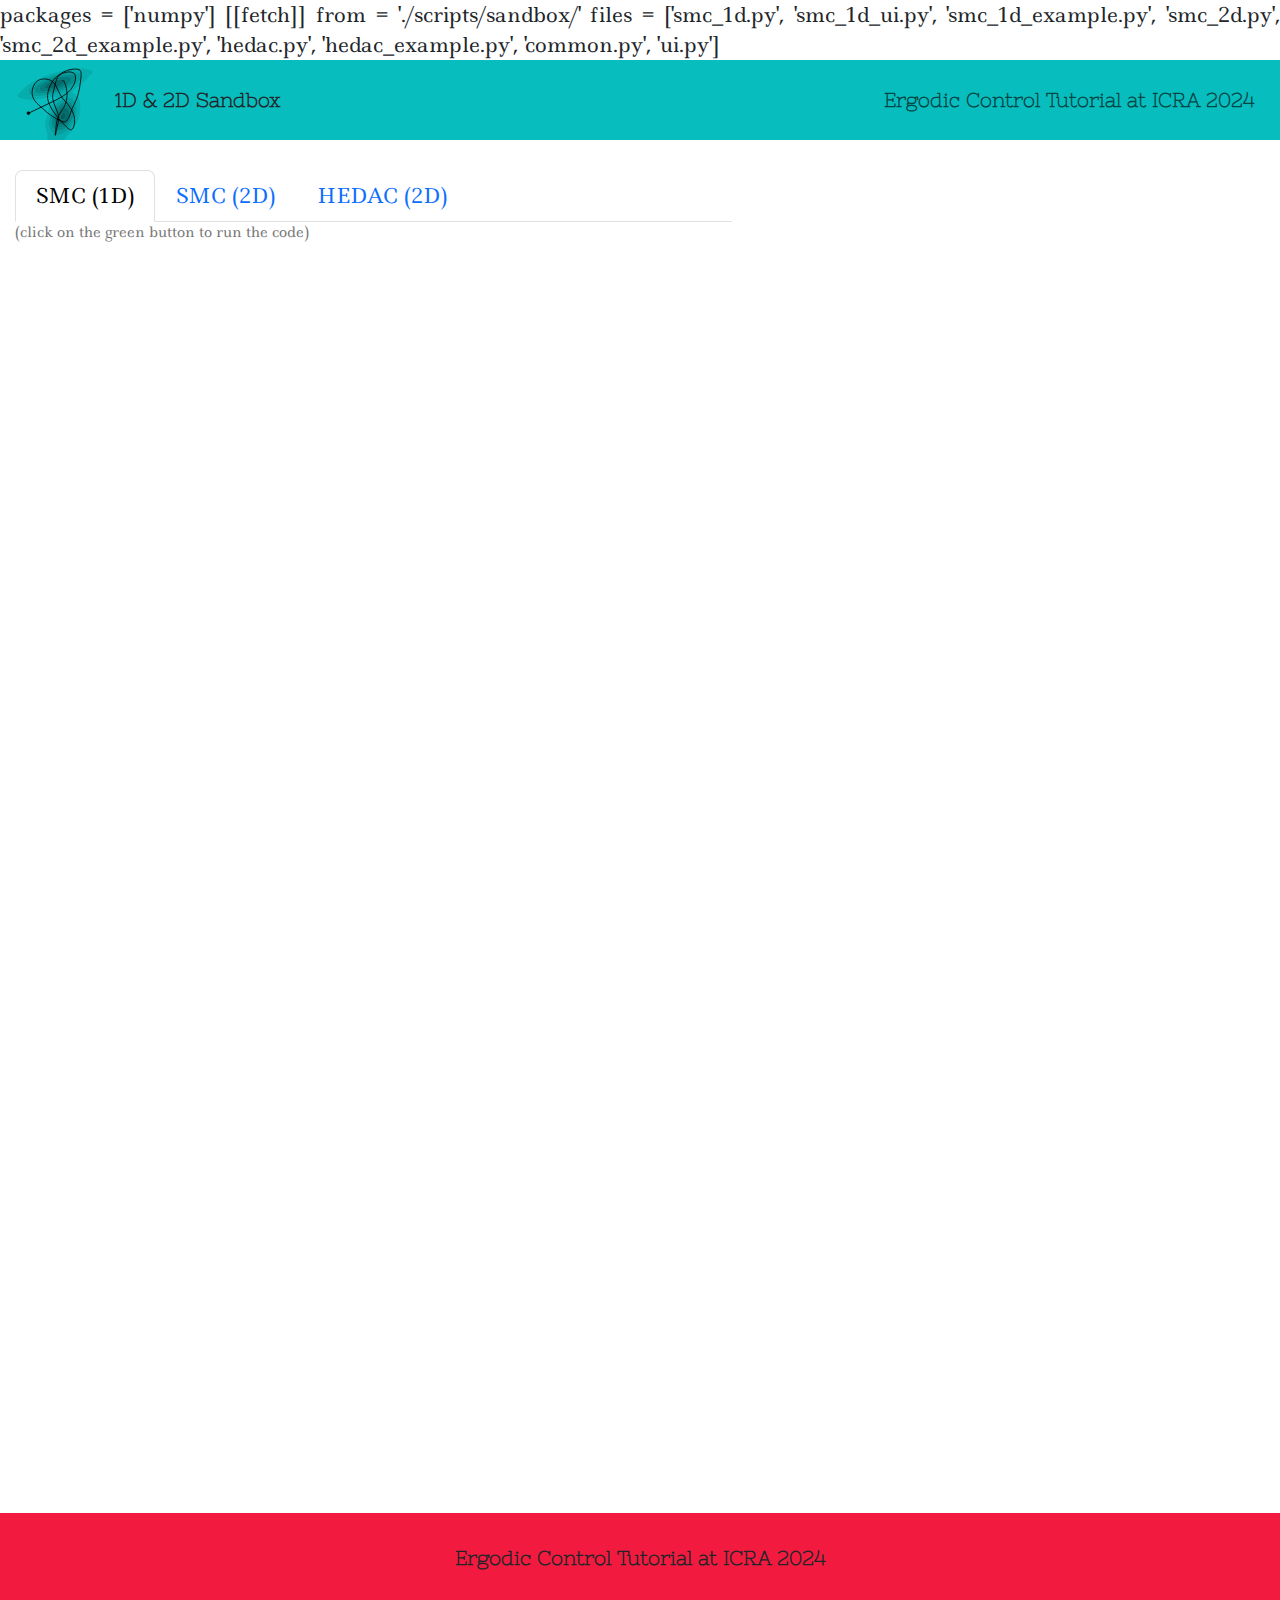
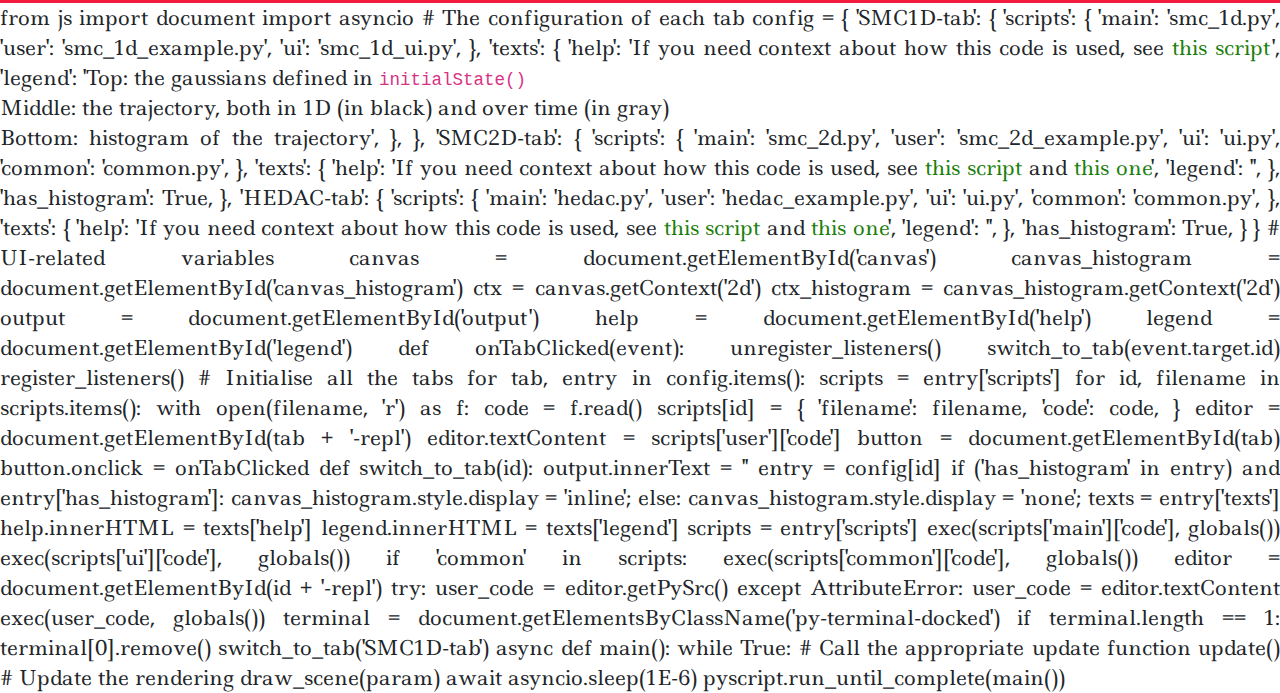
==== commit 901ca1e5: "Examples updated" ====
--- a/sandbox.html
+++ b/sandbox.html
@@ -1,101 +1,102 @@
 <!DOCTYPE html>
 <html lang="en">
 <head>
-	<meta charset="utf-8">
-	<meta name="viewport" content="width=device-width, initial-scale=1, shrink-to-fit=no">
-	<meta name="description" content="Ergodic control">
-	<meta name="author" content="Sylvain Calinon">
-	<title>ICRA 2024 Tutorial on Ergodic Control</title>
-
-	<link rel='stylesheet' href='https://cdn.jsdelivr.net/npm/bootstrap@5.3.0-alpha3/dist/css/bootstrap.min.css'>
-	<link rel="stylesheet" href="https://cdn.jsdelivr.net/npm/bootstrap-icons@1.9.1/font/bootstrap-icons.css">
-	<link rel='stylesheet' href='https://fonts.googleapis.com/css?family=Nixie+One|Ledger|Roboto+Mono&display=swap'>
-
-	<script defer src='https://cdn.jsdelivr.net/npm/bootstrap@5.3.0-alpha3/dist/js/bootstrap.bundle.min.js'></script>
-
-	<script defer src="https://pyscript.net/latest/pyscript.min.js"></script>
-
-	<py-config type="toml">
-		packages = ['numpy']
-		[[fetch]]
-		from = './scripts/sandbox/'
-		files = ['smc_1d.py', 'smc_1d_ui.py', 'smc_1d_example.py', 'smc_2d.py', 'smc_2d_example.py', 'hedac.py', 'hedac_example.py', 'common.py', 'ui.py']
-	</py-config>
-
-	<link href="https://pyscript.net/latest/pyscript.css" rel="stylesheet"/>
-	<link rel="stylesheet" href="css/style.css">
+    <meta charset="utf-8">
+    <meta name="viewport" content="width=device-width, initial-scale=1, shrink-to-fit=no">
+    <meta name="description" content="Ergodic control">
+    <meta name="author" content="Sylvain Calinon">
+    <title>ICRA 2024 Tutorial on Ergodic Control</title>
+
+    <link rel='stylesheet' href='https://cdn.jsdelivr.net/npm/bootstrap@5.3.0-alpha3/dist/css/bootstrap.min.css'>
+    <link rel="stylesheet" href="https://cdn.jsdelivr.net/npm/bootstrap-icons@1.9.1/font/bootstrap-icons.css">
+    <link rel='stylesheet' href='https://fonts.googleapis.com/css?family=Nixie+One|Ledger|Roboto+Mono&display=swap'>
+
+    <script defer src='https://cdn.jsdelivr.net/npm/bootstrap@5.3.0-alpha3/dist/js/bootstrap.bundle.min.js'></script>
+
+    <script defer src="https://pyscript.net/latest/pyscript.min.js"></script>
+
+    <py-config type="toml">
+        packages = ['numpy']
+        [[fetch]]
+            from = './scripts/sandbox/'
+            files = ['smc_1d.py', 'smc_1d_ui.py', 'smc_1d_example.py', 'smc_2d.py', 'smc_2d_example.py', 'hedac.py', 'hedac_example.py', 'common.py', 'ui.py']
+    </py-config>
+
+    <link href="https://pyscript.net/latest/pyscript.css" rel="stylesheet"/>
+    <link rel="stylesheet" href="css/style.css">
 </head>
 
 <body id="page-top">
 
-	<nav class="navbar navbar-expand-md navbar-light mybg-header p-0">
-		<div class="container-fluid">
-			<div class="navbar-header">
-				<a class="navbar-brand" href="index.html"><img style="height: 80px;" src="images/ergodic-logo.svg"></a>
-			</div>
-			<div class="navbar-collapse collapse" id="collapseNavbar">
-				1D &amp; 2D Sandbox
-				<ul class="navbar-nav ms-auto">
-					<li class="nav-item">
-						<a class="nav-link js-scroll-trigger" target="_blank" href="index.html">Ergodic Control Tutorial at ICRA 2024</a>
-					</li>
-				</ul>
-			</div>
-		</div>
-	</nav>
-
-	<div class="container-fluid">
-		<div class="row">
-			<div class="col-sm-7">
-				<br>
-				<ul class="nav nav-tabs" id="myTab" role="tablist">
-					<li class="nav-item" role="presentation">
-						<button aria-controls="SMC1D-tab-pane" aria-selected="true" class="nav-link active" data-bs-target="#SMC1D-tab-pane"
-								data-bs-toggle="tab" id="SMC1D-tab" role="tab" type="button">SMC (1D)</button>
-					</li>
-					<li class="nav-item" role="presentation">
-						<button aria-controls="SMC2D-tab-pane" aria-selected="false" class="nav-link" data-bs-target="#SMC2D-tab-pane"
-								data-bs-toggle="tab" id="SMC2D-tab" role="tab" type="button">SMC (2D)</button>
-					</li>
-					<li class="nav-item" role="presentation">
-						<button aria-controls="HEDAC-tab-pane" aria-selected="false" class="nav-link" data-bs-target="#HEDAC-tab-pane"
-								data-bs-toggle="tab" id="HEDAC-tab" role="tab" type="button">HEDAC (2D)</button>
-					</li>
-				</ul>
-				<div class="tab-content" id="myTabContent">
-					<div aria-labelledby="SMC1D-tab" class="tab-pane fade show active" id="SMC1D-tab-pane" role="tabpanel" tabindex="0">
-						<py-repl id="SMC1D-tab-repl" output="output">
-						</py-repl>
-					</div>
-					<div aria-labelledby="SMC2D-tab" class="tab-pane fade" id="SMC2D-tab-pane" role="tabpanel" tabindex="0">
-						<py-repl id="SMC2D-tab-repl" output="output">
-						</py-repl>
-					</div>
-					<div aria-labelledby="HEDAC-tab" class="tab-pane fade" id="HEDAC-tab-pane" role="tabpanel" tabindex="0">
-						<py-repl id="HEDAC-tab-repl" output="output">
-						</py-repl>
-					</div>
-				</div>
-				<p style="font-size: 70%; color: #777777; margin-bottom: 0;">(click on the green button to run the code)</p>
-				<p id="help" style="font-size: 70%; color: #777777;"></p>
-				<p id="output" style="font-size: 70%; color: #000000; font-family: monospace;"></p>
-			</div> <!--sm-7-->
-			<div class="col-sm-5">
-				<div class="sticky-sm-top" style="padding: 2rem 1rem 1rem 1rem;">
-					<canvas height="900px" id="canvas" style="width:100%;" width="900px"></canvas>
-					<div id="legend" style="margin-top: 40px; font-size: 70%; color: #777777;"></div>
-				</div>
-			</div> <!--sm-5-->
-		</div> <!--row-->
-	</div> <!--container-->
-
-	<br><br><br><br><br><br><br><br><br><br><br>
-
-	<div class="navbar-light mybg-footer">
-		<br>
-		<center>Ergodic Control Tutorial at ICRA 2024</center>
-		<br>
-	</div>
+    <nav class="navbar navbar-expand-md navbar-light mybg-header p-0">
+        <div class="container-fluid">
+            <div class="navbar-header">
+                <a class="navbar-brand" href="index.html"><img style="height: 80px;" src="images/ergodic-logo.svg"></a>
+            </div>
+            <div class="navbar-collapse collapse" id="collapseNavbar">
+                1D &amp; 2D Sandbox
+                <ul class="navbar-nav ms-auto">
+                    <li class="nav-item">
+                        <a class="nav-link js-scroll-trigger" target="_blank" href="index.html">Ergodic Control Tutorial at ICRA 2024</a>
+                    </li>
+                </ul>
+            </div>
+        </div>
+    </nav>
+
+    <div class="container-fluid">
+        <div class="row">
+            <div class="col-sm-7">
+                <br>
+                <ul class="nav nav-tabs" id="myTab" role="tablist">
+                    <li class="nav-item" role="presentation">
+                        <button aria-controls="SMC1D-tab-pane" aria-selected="true" class="nav-link active" data-bs-target="#SMC1D-tab-pane"
+                                data-bs-toggle="tab" id="SMC1D-tab" role="tab" type="button">SMC (1D)</button>
+                    </li>
+                    <li class="nav-item" role="presentation">
+                        <button aria-controls="SMC2D-tab-pane" aria-selected="false" class="nav-link" data-bs-target="#SMC2D-tab-pane"
+                                data-bs-toggle="tab" id="SMC2D-tab" role="tab" type="button">SMC (2D)</button>
+                    </li>
+                    <li class="nav-item" role="presentation">
+                        <button aria-controls="HEDAC-tab-pane" aria-selected="false" class="nav-link" data-bs-target="#HEDAC-tab-pane"
+                                data-bs-toggle="tab" id="HEDAC-tab" role="tab" type="button">HEDAC (2D)</button>
+                    </li>
+                </ul>
+                <div class="tab-content" id="myTabContent">
+                    <div aria-labelledby="SMC1D-tab" class="tab-pane fade show active" id="SMC1D-tab-pane" role="tabpanel" tabindex="0">
+                        <py-repl id="SMC1D-tab-repl" output="output">
+                        </py-repl>
+                    </div>
+                    <div aria-labelledby="SMC2D-tab" class="tab-pane fade" id="SMC2D-tab-pane" role="tabpanel" tabindex="0">
+                        <py-repl id="SMC2D-tab-repl" output="output">
+                        </py-repl>
+                    </div>
+                    <div aria-labelledby="HEDAC-tab" class="tab-pane fade" id="HEDAC-tab-pane" role="tabpanel" tabindex="0">
+                        <py-repl id="HEDAC-tab-repl" output="output">
+                        </py-repl>
+                    </div>
+                </div>
+                <p style="font-size: 70%; color: #777777; margin-bottom: 0;">(click on the green button to run the code)</p>
+                <p id="help" style="font-size: 70%; color: #777777;"></p>
+                <p id="output" style="font-size: 70%; color: #000000; font-family: monospace;"></p>
+            </div> <!--sm-7-->
+            <div class="col-sm-5">
+                <div class="sticky-sm-top" style="padding: 2rem 1rem 1rem 1rem;">
+                    <canvas id="canvas" style="width:100%;" width="900px" height="900px"></canvas>
+                    <canvas id="canvas_histogram" style="width:100%;" width="900px" height="900px"></canvas>
+                    <div id="legend" style="margin-top: 40px; font-size: 70%; color: #777777;"></div>
+                </div>
+            </div> <!--sm-5-->
+        </div> <!--row-->
+    </div> <!--container-->
+
+    <br><br><br><br><br><br><br><br><br><br><br>
+
+    <div class="navbar-light mybg-footer">
+        <br>
+        <center>Ergodic Control Tutorial at ICRA 2024</center>
+        <br>
+    </div>
 
 
 <py-script>
@@ -105,119 +106,128 @@
 
 # The configuration of each tab
 config = {
-	'SMC1D-tab': {
-		'scripts': {
-			'main': 'smc_1d.py',
-			'user': 'smc_1d_example.py',
-			'ui': 'smc_1d_ui.py',
-		},
-		'texts': {
-			'help': 'If you need context about how this code is used, see <a href="scripts/sandbox/smc_1d.py" target="#">this script</a>',
-			'legend': 'Top: the gaussians defined in <code>initial_state()</code><br>Middle: the trajectory, both in 1D (in black) and over time (in gray)<br>Bottom: histogram of the trajectory',
-		},
-	},
-	'SMC2D-tab': {
-		'scripts': {
-			'main': 'smc_2d.py',
-			'user': 'smc_2d_example.py',
-			'ui': 'ui.py',
-			'common': 'common.py',
-		},
-		'texts': {
-			'help': 'If you need context about how this code is used, see <a href="scripts/sandbox/smc_2d.py" target="#">this script</a> and <a href="scripts/sandbox/common.py" target="#">this one</a>',
-			'legend': '',
-		},
-	},
-	'HEDAC-tab': {
-		'scripts': {
-			'main': 'hedac.py',
-			'user': 'hedac_example.py',
-			'ui': 'ui.py',
-			'common': 'common.py',
-		},
-		'texts': {
-			'help': 'If you need context about how this code is used, see <a href="scripts/sandbox/hedac.py" target="#">this script</a> and <a href="scripts/sandbox/common.py" target="#">this one</a>',
-			'legend': '',
-		},
-	}
+    'SMC1D-tab': {
+        'scripts': {
+            'main': 'smc_1d.py',
+            'user': 'smc_1d_example.py',
+            'ui': 'smc_1d_ui.py',
+        },
+        'texts': {
+            'help': 'If you need context about how this code is used, see <a href="scripts/sandbox/smc_1d.py" target="#">this script</a>',
+            'legend': 'Top: the gaussians defined in <code>initialState()</code><br>Middle: the trajectory, both in 1D (in black) and over time (in gray)<br>Bottom: histogram of the trajectory',
+        },
+    },
+    'SMC2D-tab': {
+        'scripts': {
+            'main': 'smc_2d.py',
+            'user': 'smc_2d_example.py',
+            'ui': 'ui.py',
+            'common': 'common.py',
+        },
+        'texts': {
+            'help': 'If you need context about how this code is used, see <a href="scripts/sandbox/smc_2d.py" target="#">this script</a> and <a href="scripts/sandbox/common.py" target="#">this one</a>',
+            'legend': '',
+        },
+        'has_histogram': True,
+    },
+    'HEDAC-tab': {
+        'scripts': {
+            'main': 'hedac.py',
+            'user': 'hedac_example.py',
+            'ui': 'ui.py',
+            'common': 'common.py',
+        },
+        'texts': {
+            'help': 'If you need context about how this code is used, see <a href="scripts/sandbox/hedac.py" target="#">this script</a> and <a href="scripts/sandbox/common.py" target="#">this one</a>',
+            'legend': '',
+        },
+        'has_histogram': True,
+    }
 }
 
 
 # UI-related variables
 canvas = document.getElementById('canvas')
+canvas_histogram = document.getElementById('canvas_histogram')
 ctx = canvas.getContext('2d')
+ctx_histogram = canvas_histogram.getContext('2d')
 output = document.getElementById('output')
 help = document.getElementById('help')
 legend = document.getElementById('legend')
 
 
 def onTabClicked(event):
-	unregister_listeners()
-	switch_to_tab(event.target.id)
-	register_listeners()
+    unregister_listeners()
+    switch_to_tab(event.target.id)
+    register_listeners()
 
 
 # Initialise all the tabs
 for tab, entry in config.items():
-	scripts = entry['scripts']
-	
-	for id, filename in scripts.items():
-		with open(filename, 'r') as f:
-			code = f.read()
-
-		scripts[id] = {
-			'filename': filename,
-			'code': code,
-		} 
-
-	editor = document.getElementById(tab + '-repl')
-	editor.textContent = scripts['user']['code']
-
-	button = document.getElementById(tab)
-	button.onclick = onTabClicked
+    scripts = entry['scripts']
+    
+    for id, filename in scripts.items():
+        with open(filename, 'r') as f:
+            code = f.read()
+
+        scripts[id] = {
+            'filename': filename,
+            'code': code,
+        } 
+
+    editor = document.getElementById(tab + '-repl')
+    editor.textContent = scripts['user']['code']
+
+    button = document.getElementById(tab)
+    button.onclick = onTabClicked
 
 
 def switch_to_tab(id):
-	output.innerText = ''
-
-	entry = config[id]
-
-	texts = entry['texts']
-	help.innerHTML = texts['help']
-	legend.innerHTML = texts['legend']
-
-	scripts = entry['scripts']
-	exec(scripts['main']['code'], globals())
-	exec(scripts['ui']['code'], globals())
-
-	if 'common' in scripts:
-		exec(scripts['common']['code'], globals())
-
-	editor = document.getElementById(id + '-repl')
-	try:
-		user_code = editor.getPySrc()
-	except AttributeError:
-		user_code = editor.textContent
-
-	exec(user_code, globals())
+    output.innerText = ''
+
+    entry = config[id]
+
+    if ('has_histogram' in entry) and entry['has_histogram']:
+        canvas_histogram.style.display = 'inline';
+    else:
+        canvas_histogram.style.display = 'none';
+
+    texts = entry['texts']
+    help.innerHTML = texts['help']
+    legend.innerHTML = texts['legend']
+
+    scripts = entry['scripts']
+    exec(scripts['main']['code'], globals())
+    exec(scripts['ui']['code'], globals())
+
+    if 'common' in scripts:
+        exec(scripts['common']['code'], globals())
+
+    editor = document.getElementById(id + '-repl')
+    try:
+        user_code = editor.getPySrc()
+    except AttributeError:
+        user_code = editor.textContent
+
+    exec(user_code, globals())
 
 
 terminal = document.getElementsByClassName('py-terminal-docked')
 if terminal.length == 1:
-	terminal[0].remove()
+    terminal[0].remove()
 
 switch_to_tab('SMC1D-tab')
 
 
 async def main():
-	while True:
-		# Call the appropriate update function
-		update()
-
-		# Update the rendering
-		draw_scene(param)
-
-		await asyncio.sleep(1E-6)
+    while True:
+        # Call the appropriate update function
+        update()
+
+        # Update the rendering
+        draw_scene(param)
+
+        await asyncio.sleep(1E-6)
 
 pyscript.run_until_complete(main())
 </py-script>
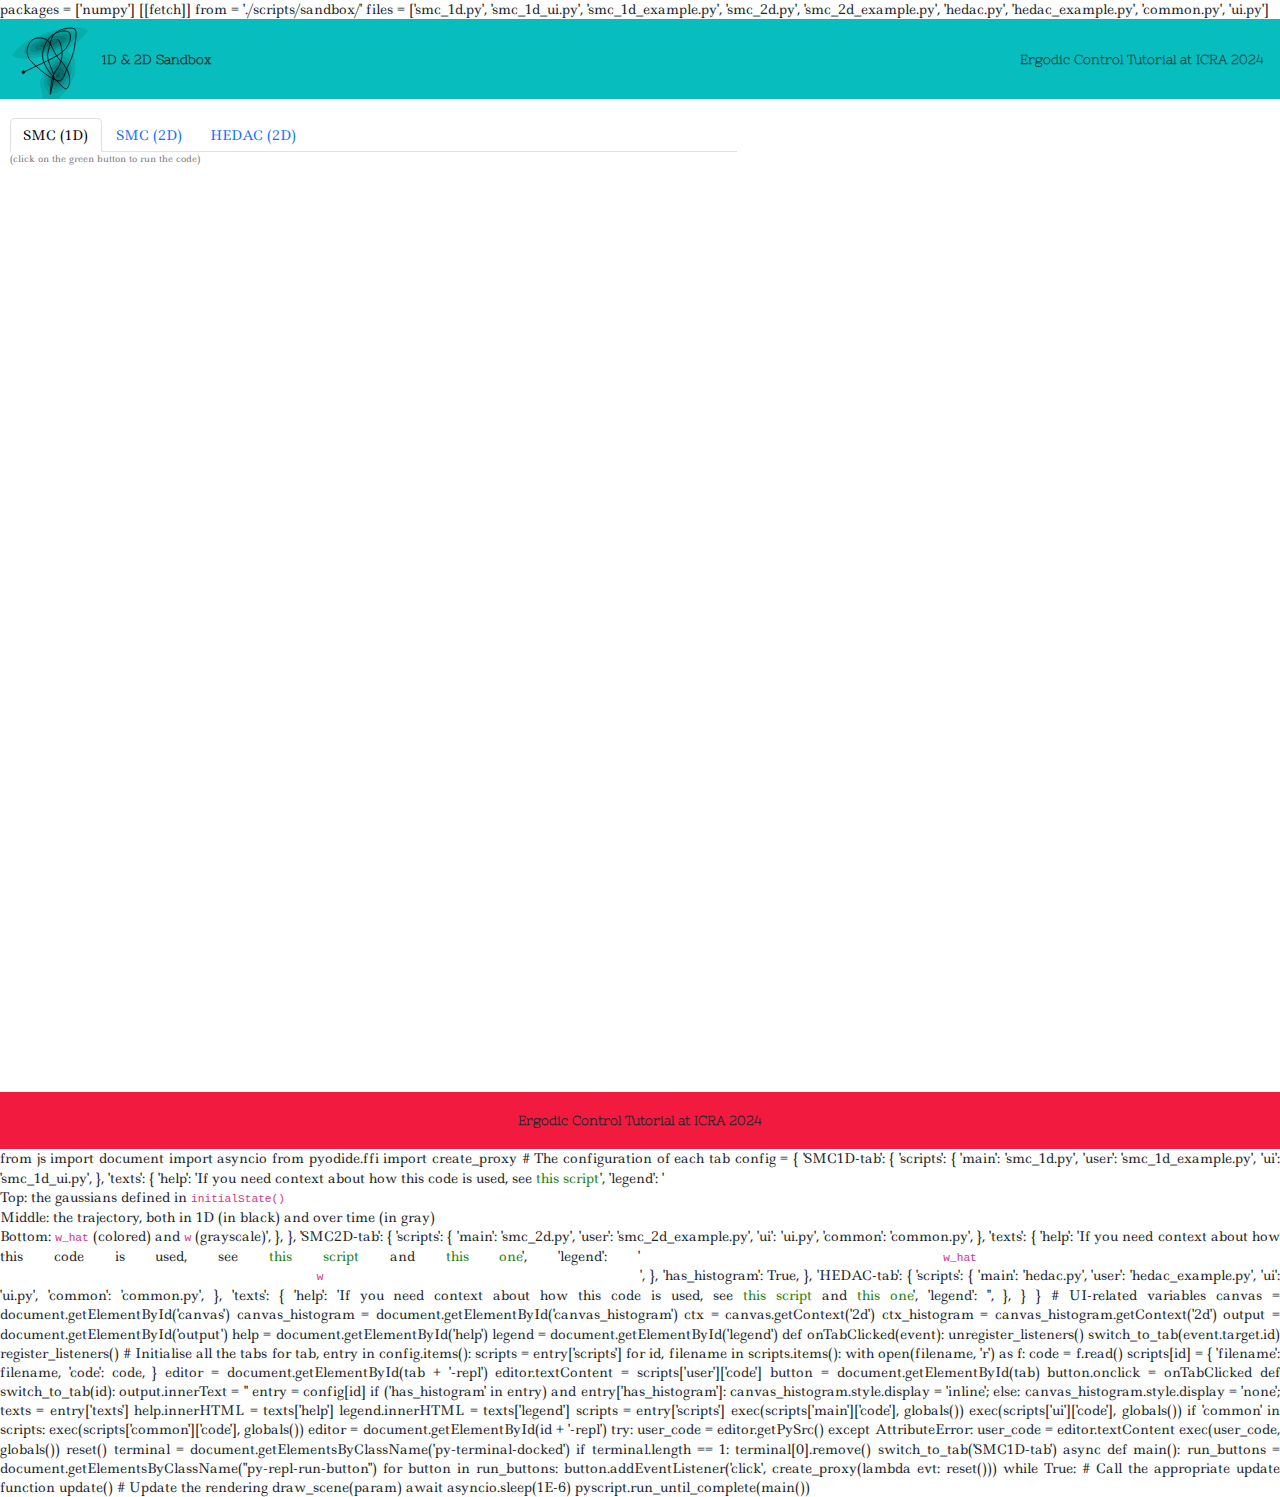
==== commit 8dbd863c: "schedule updated" ====
--- a/sandbox.html
+++ b/sandbox.html
@@ -83,8 +83,8 @@
             <div class="col-sm-5">
                 <div class="sticky-sm-top" style="padding: 2rem 1rem 1rem 1rem;">
                     <canvas id="canvas" style="width:100%;" width="900px" height="900px"></canvas>
-                    <canvas id="canvas_histogram" style="width:100%;" width="900px" height="900px"></canvas>
-                    <div id="legend" style="margin-top: 40px; font-size: 70%; color: #777777;"></div>
+                    <canvas id="canvas_histogram" style="width:100%;" width="900px" height="450px"></canvas>
+                    <div id="legend" style="margin-top: 0px; font-size: 70%; color: #777777;"></div>
                 </div>
             </div> <!--sm-5-->
         </div> <!--row-->
@@ -102,6 +102,7 @@
 <py-script>
 from js import document
 import asyncio
+from pyodide.ffi import create_proxy
 
 
 # The configuration of each tab
@@ -114,7 +115,7 @@
         },
         'texts': {
             'help': 'If you need context about how this code is used, see <a href="scripts/sandbox/smc_1d.py" target="#">this script</a>',
-            'legend': 'Top: the gaussians defined in <code>initialState()</code><br>Middle: the trajectory, both in 1D (in black) and over time (in gray)<br>Bottom: histogram of the trajectory',
+            'legend': '<br>Top: the gaussians defined in <code>initialState()</code><br>Middle: the trajectory, both in 1D (in black) and over time (in gray)<br>Bottom: <code>w_hat</code> (colored) and <code>w</code> (grayscale)',
         },
     },
     'SMC2D-tab': {
@@ -126,7 +127,7 @@
         },
         'texts': {
             'help': 'If you need context about how this code is used, see <a href="scripts/sandbox/smc_2d.py" target="#">this script</a> and <a href="scripts/sandbox/common.py" target="#">this one</a>',
-            'legend': '',
+            'legend': '<span style="text-align:center; width: 50%; display: inline-block"><code>w_hat</code></span><span style="text-align:center; width: 50%; display: inline-block"><code>w</code></span>',
         },
         'has_histogram': True,
     },
@@ -141,7 +142,6 @@
             'help': 'If you need context about how this code is used, see <a href="scripts/sandbox/hedac.py" target="#">this script</a> and <a href="scripts/sandbox/common.py" target="#">this one</a>',
             'legend': '',
         },
-        'has_histogram': True,
     }
 }
 
@@ -211,15 +211,22 @@
 
     exec(user_code, globals())
 
+    reset()
+
 
 terminal = document.getElementsByClassName('py-terminal-docked')
 if terminal.length == 1:
     terminal[0].remove()
 
+
 switch_to_tab('SMC1D-tab')
 
 
 async def main():
+    run_buttons = document.getElementsByClassName("py-repl-run-button")
+    for button in run_buttons:
+        button.addEventListener('click', create_proxy(lambda evt: reset()))
+
     while True:
         # Call the appropriate update function
         update()
--- a/css/style.css
+++ b/css/style.css
@@ -1,13 +1,9 @@
 html {
-  font-size: 125%;
-}
-
-header {
-	padding: 154px 0 100px;
+  font-size: 1vw;
 }
 
 section {
-	padding: 100px 0;
+	padding: 4vw 0;
 }
 
 body {
@@ -19,8 +15,8 @@
 	font-family: 'Nixie One', sans-serif;
     font-weight: bold;
     font-style: normal;
-	font-size: 38px;
-	padding: 0 0 30px 0;
+	font-size: 2vw;
+	padding: 0 0 2vw 0;
 }
 
 a { 
@@ -69,6 +65,7 @@
 
 .mybg-schedule {
 	font-family: 'Roboto Mono', sans-serif;
+	font-size: .8vw;
 }
 
 .mybg-footer {
